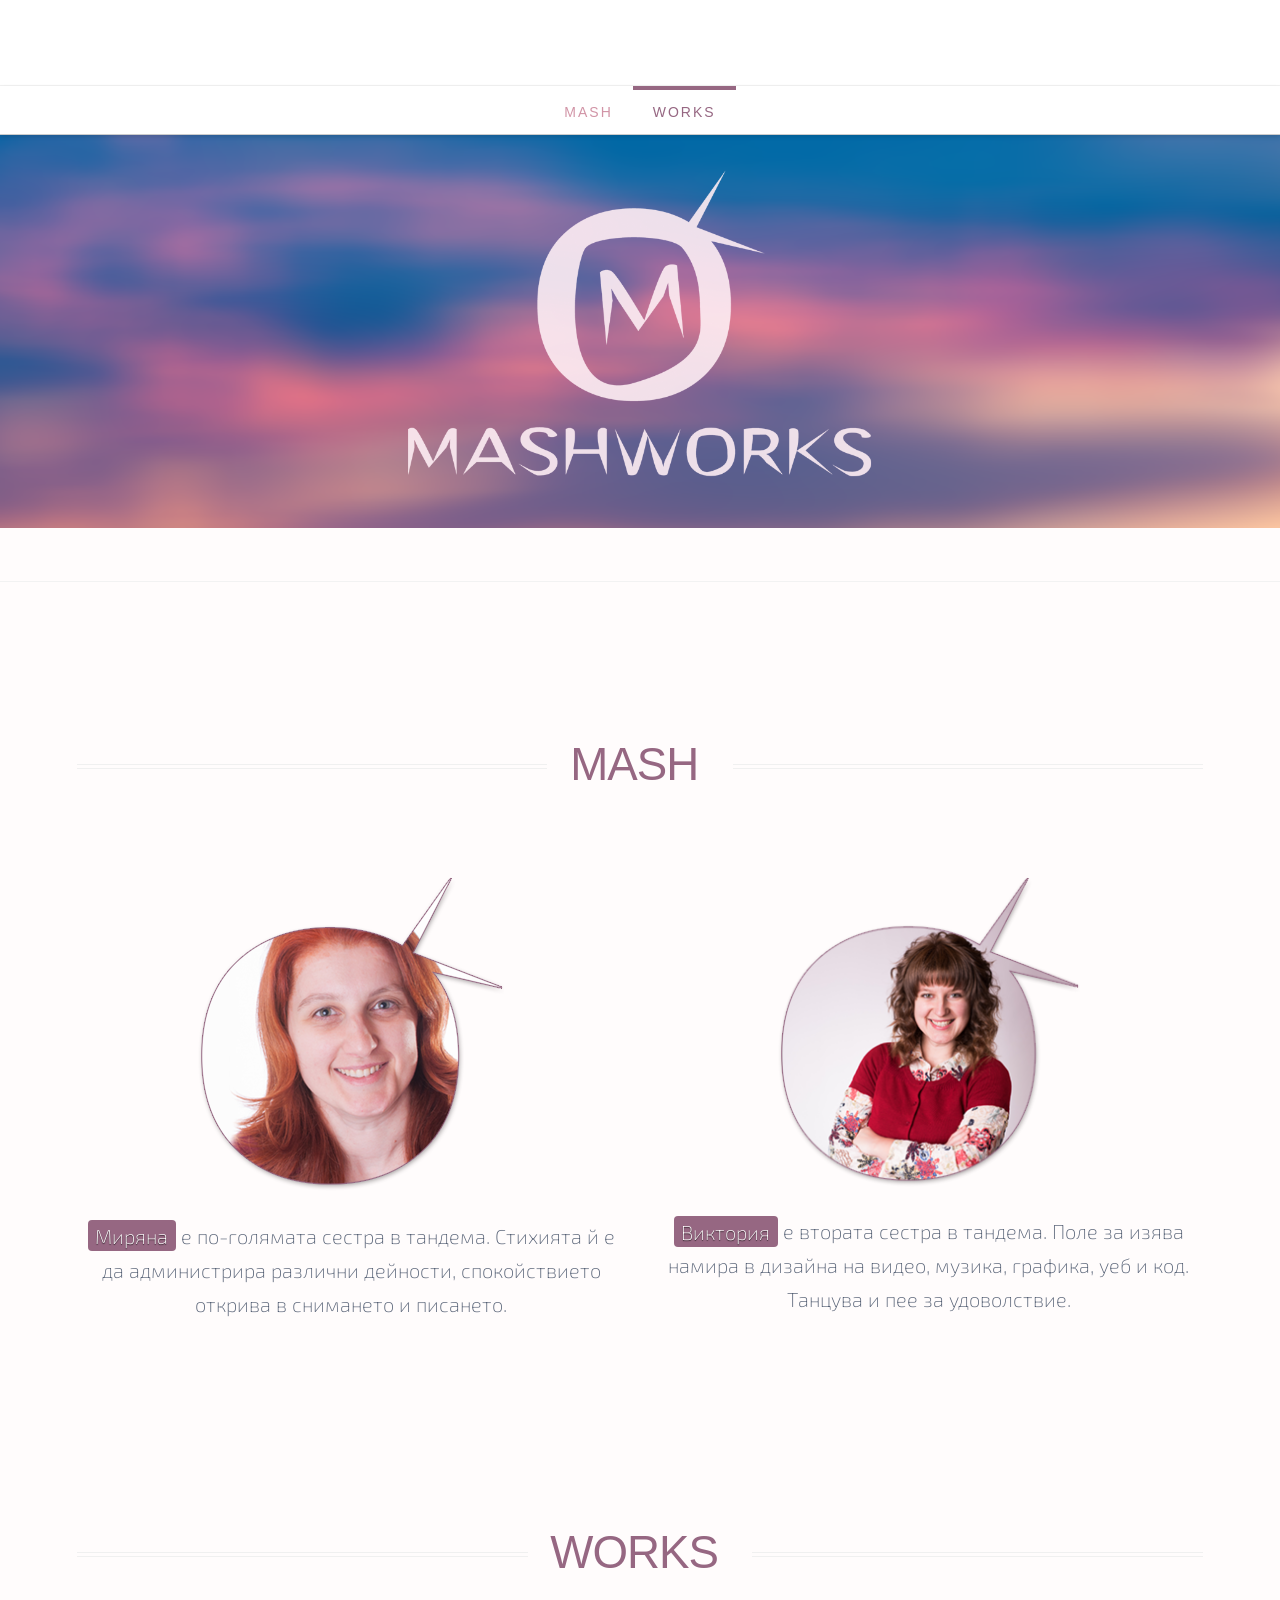
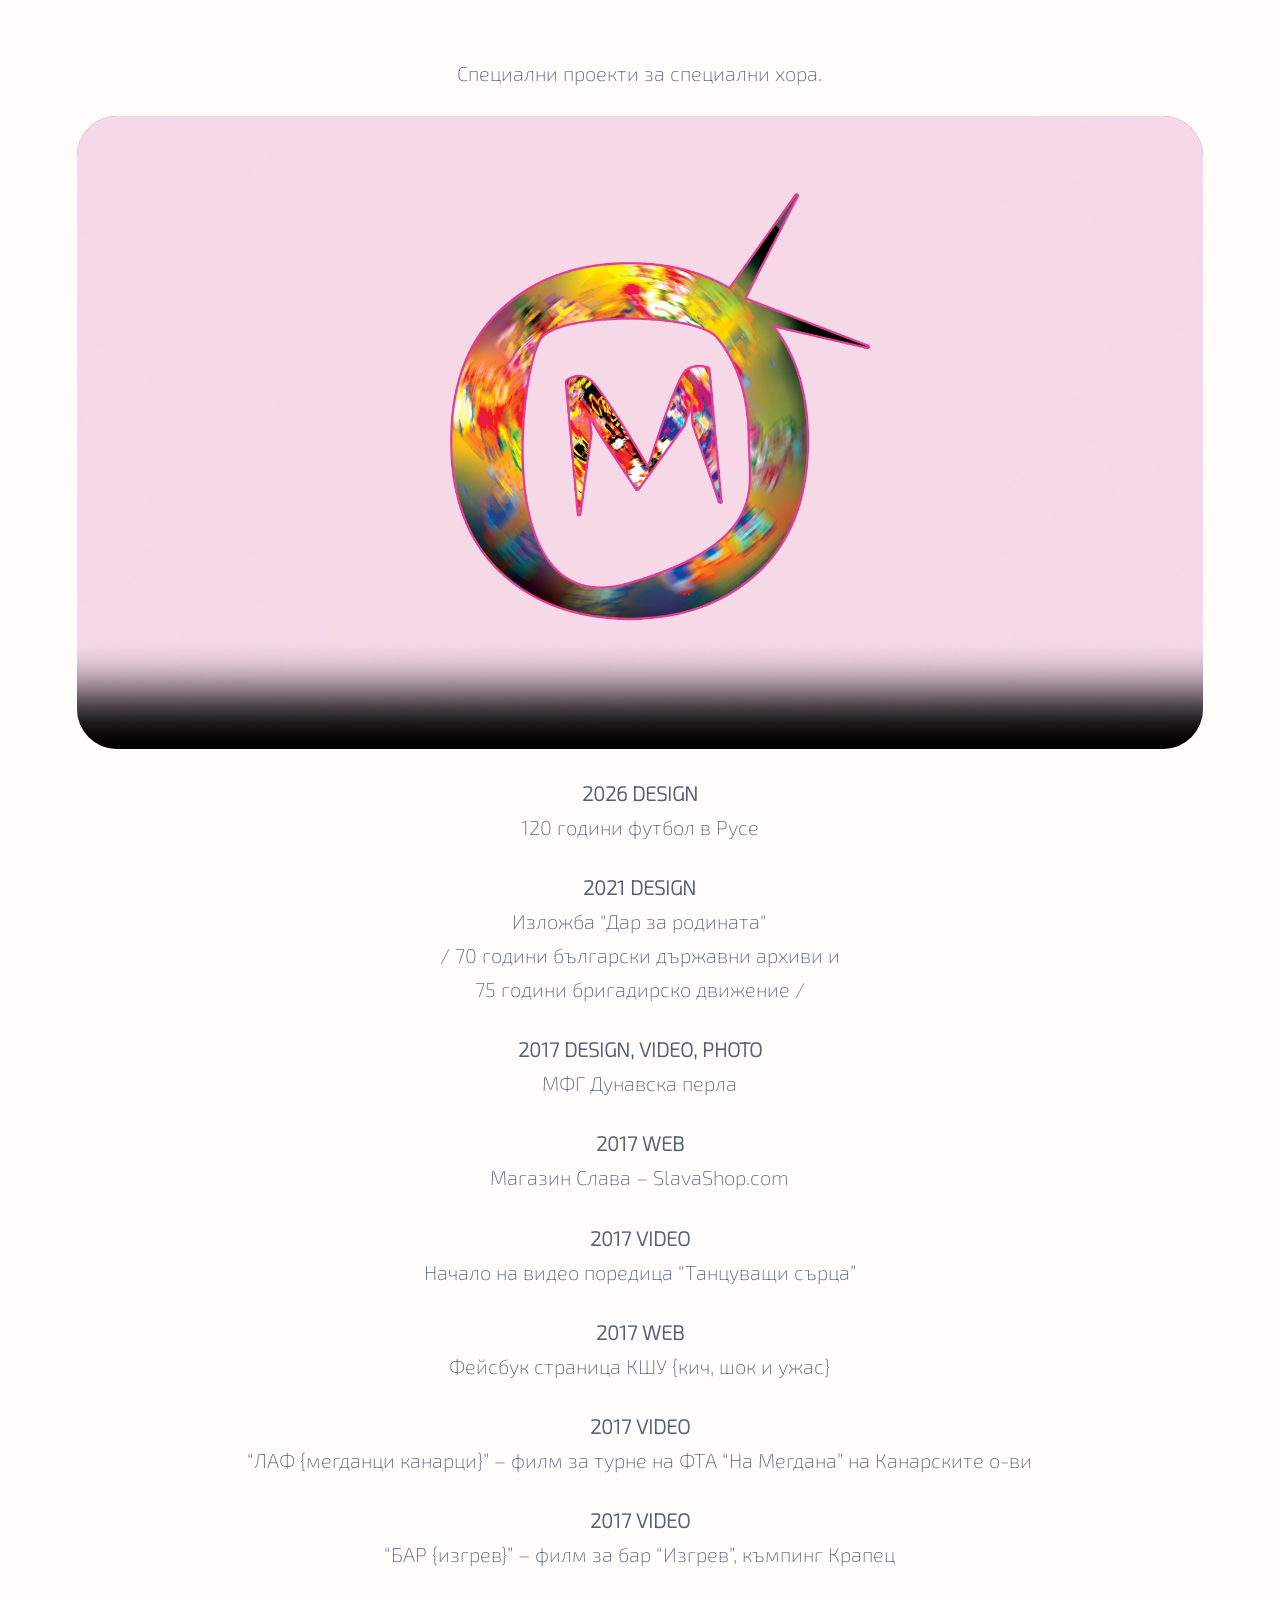
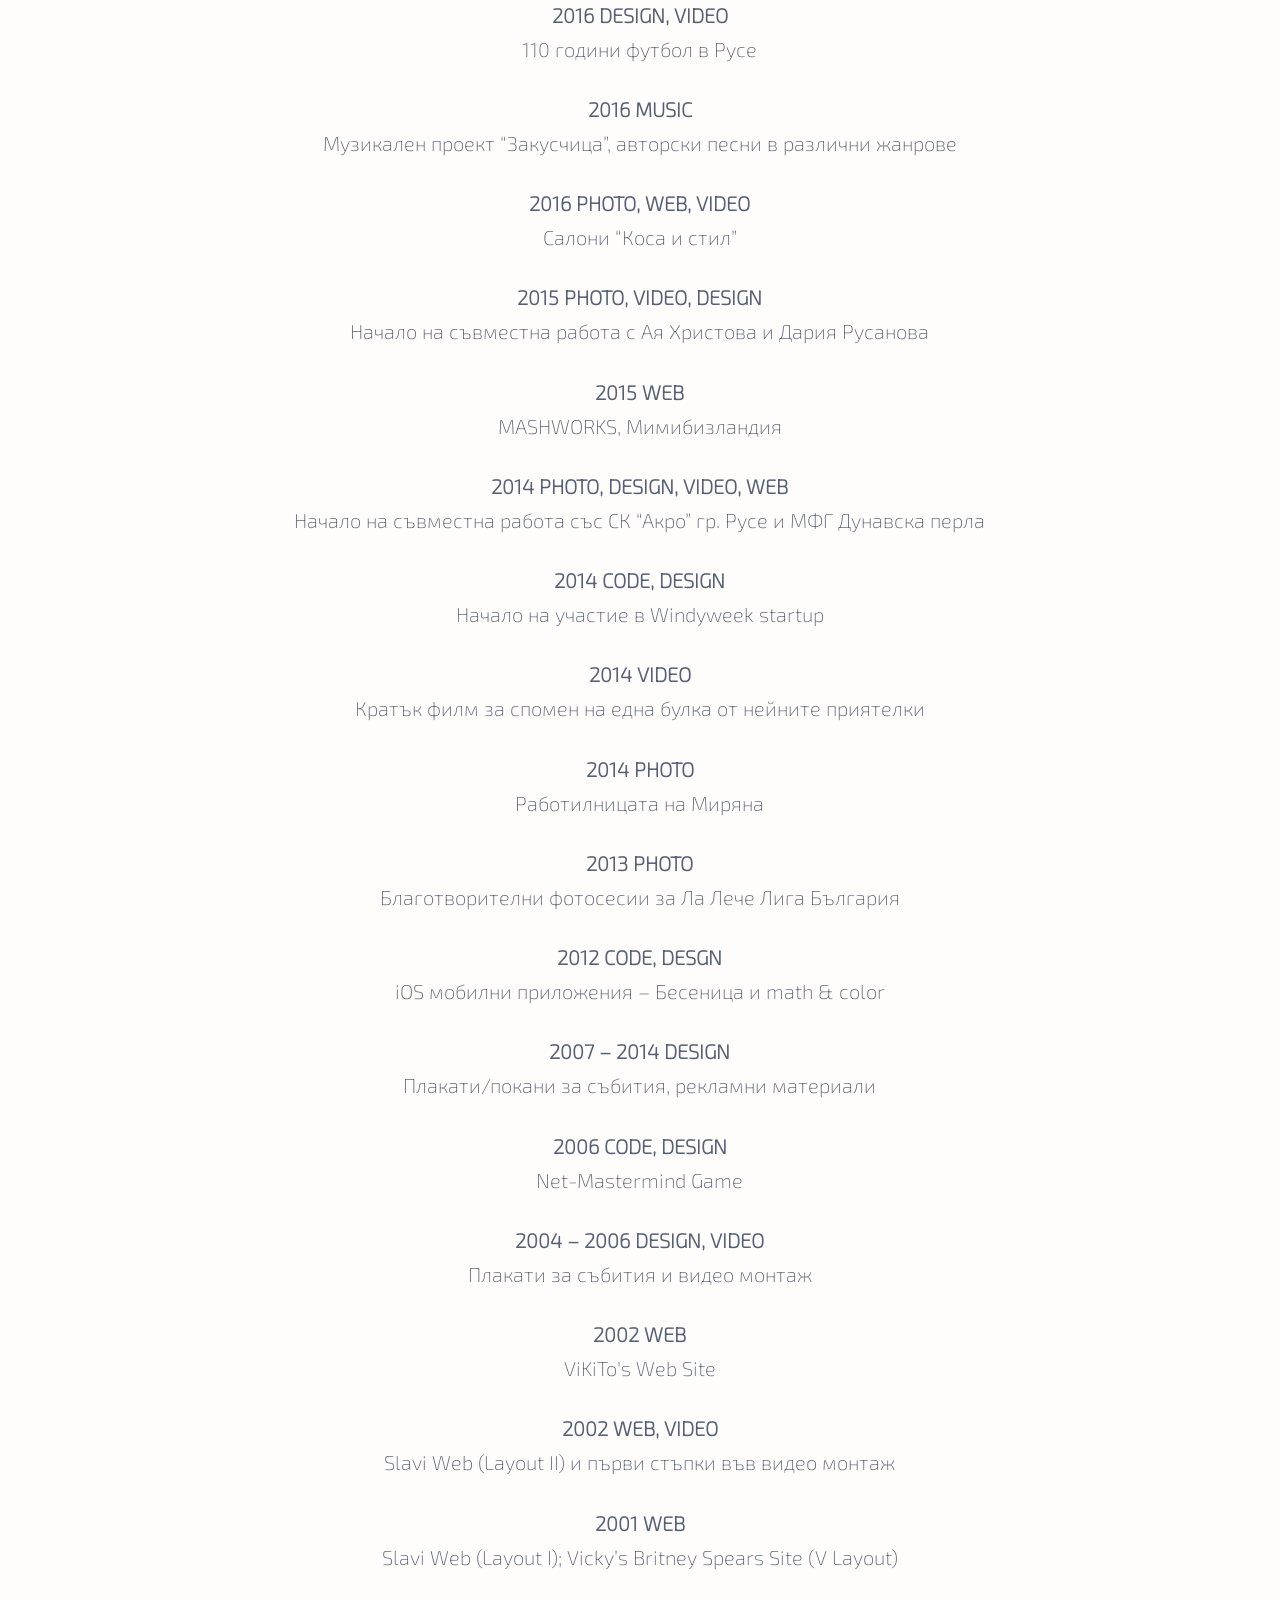
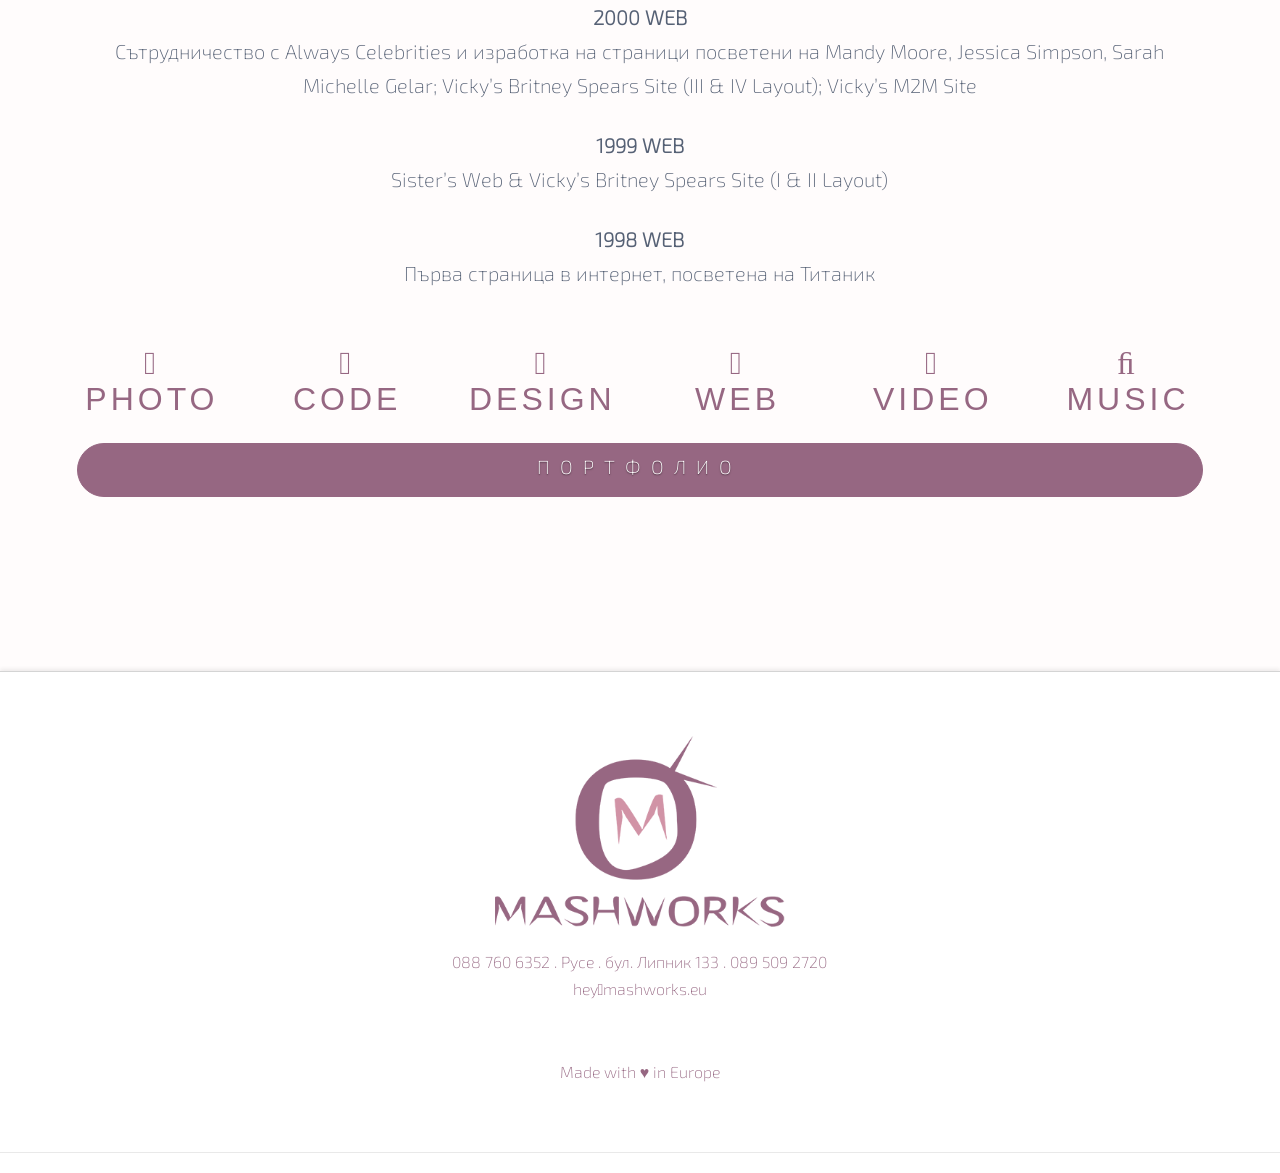
==== index.html @ 3ec6ea24 "timeline updates" ====
<!DOCTYPE html>

<!-- Wayback -->
<!-- saved from url=(0061)https://web.archive.org/web/20210226212248/http://mash.works/ -->
<!-- Wayback -->

  
  <meta name="viewport" content="width=device-width, initial-scale=1.0">
  <title>Mashworks.eu</title>
  <link rel="profile" href="http://gmpg.org/xfn/11">
  <link rel="pingback" href="https://mash.works/xmlrpc.php">
  <link rel="alternate" type="application/rss+xml" title="Mashworks » Feed" href="https://web.archive.org/web/20210226212248/https://mash.works/?feed=rss2">
<link rel="alternate" type="application/rss+xml" title="Mashworks » Comments Feed" href="https://web.archive.org/web/20210226212248/https://mash.works/?feed=comments-rss2">
<link rel="alternate" type="application/rss+xml" title="Mashworks » Mash Comments Feed" href="https://web.archive.org/web/20210226212248/https://mash.works/?feed=rss2&amp;page_id=6">
<link rel="stylesheet" id="x-stack-css" href="./Mashworks _ mash.works_files/integrity-light.css" type="text/css" media="all">
<link rel="stylesheet" id="x-font-custom-css" href="./Mashworks _ mash.works_files/css" type="text/css" media="all">
<link rel="stylesheet" id="x-shortcodes-css" href="./Mashworks _ mash.works_files/integrity-light(1).css" type="text/css" media="all">
<script type="text/javascript" src="./Mashworks _ mash.works_files/jquery.js.изтеглен файл"></script>
<script type="text/javascript" src="./Mashworks _ mash.works_files/jquery-migrate.min.js.изтеглен файл"></script>
<script type="text/javascript" src="./Mashworks _ mash.works_files/x-head.min.js.изтеглен файл"></script>
<script type="text/javascript" src="./Mashworks _ mash.works_files/x-shortcodes-head.min.js.изтеглен файл"></script>
<link rel="canonical" href="https://web.archive.org/web/20210226212248/https://mash.works/">
<link rel="shortlink" href="https://web.archive.org/web/20210226212248/https://mash.works/">
<meta property="og:site_name" content="Mashworks"><meta property="og:title" content="Mash"><meta property="og:description" content="mash.works"><meta property="og:image" content="/web/20210226212248im_/http://mash.works/"><meta property="og:url" content="https://web.archive.org/web/20210226212248/https://mash.works/"><meta property="og:type" content="article"><style id="x-customizer-css-output" type="text/css">a,h1 a:hover,h2 a:hover,h3 a:hover,h4 a:hover,h5 a:hover,h6 a:hover,.x-topbar .p-info a:hover,.x-breadcrumb-wrap a:hover,.widget ul li a:hover,.widget ol li a:hover,.widget.widget_text ul li a,.widget.widget_text ol li a,.widget_nav_menu .current-menu-item > a,.x-widgetbar .widget ul li a:hover,.x-accordion-heading .x-accordion-toggle:hover,.x-comment-author a:hover,.x-comment-time:hover{color:#966782;}a:hover,.widget.widget_text ul li a:hover,.widget.widget_text ol li a:hover,.x-twitter-widget ul li a:hover,.x-recent-posts a:hover .h-recent-posts{color:#d194a6;}.rev_slider_wrapper,a.x-img-thumbnail:hover,.x-slider-container.below,.page-template-template-blank-3-php .x-slider-container.above,.page-template-template-blank-6-php .x-slider-container.above{border-color:#966782;}.entry-thumb:before,.pagination span.current,.flex-direction-nav a,.flex-control-nav a:hover,.flex-control-nav a.flex-active,.jp-play-bar,.jp-volume-bar-value,.x-dropcap,.x-skill-bar .bar,.x-pricing-column.featured h2,.h-comments-title small,.x-entry-share .x-share:hover,.x-highlight,.x-recent-posts .x-recent-posts-img,.x-recent-posts .x-recent-posts-img:before{background-color:#966782;}.x-recent-posts a:hover .x-recent-posts-img{background-color:#d194a6;}.x-nav-tabs > .active > a,.x-nav-tabs > .active > a:hover{box-shadow:inset 0 3px 0 0 #966782;}.x-container-fluid.width{width:88%;}.x-container-fluid.max{max-width:1200px;}.x-main{width:69.536945%;}.x-sidebar{width:25.536945%;}.x-topbar .p-info,.x-topbar .p-info a,.x-navbar .desktop .x-nav > li > a,.x-navbar .desktop .sub-menu a,.x-navbar .mobile .x-nav li > a,.x-breadcrumb-wrap a,.x-breadcrumbs .delimiter{color:#d194a6;}.x-navbar .desktop .x-nav > li > a:hover,.x-navbar .desktop .x-nav > .x-active > a,.x-navbar .desktop .x-nav > .current-menu-item > a,.x-navbar .desktop .sub-menu a:hover,.x-navbar .desktop .sub-menu .x-active > a,.x-navbar .desktop .sub-menu .current-menu-item > a,.x-navbar .desktop .x-nav .x-megamenu > .sub-menu > li > a,.x-navbar .mobile .x-nav li > a:hover,.x-navbar .mobile .x-nav .x-active > a,.x-navbar .mobile .x-nav .current-menu-item > a{color:#966782;}.x-navbar .desktop .x-nav > li > a:hover,.x-navbar .desktop .x-nav > .x-active > a,.x-navbar .desktop .x-nav > .current-menu-item > a{box-shadow:inset 0 4px 0 0 #966782;}.x-navbar .desktop .x-nav > li > a{height:48px;padding-top:19px;}.x-navbar .desktop .x-nav > li ul{top:33px;;}.x-comment-author,.x-comment-time,.comment-form-author label,.comment-form-email label,.comment-form-url label,.comment-form-rating label,.comment-form-comment label,.widget_calendar #wp-calendar caption,.widget.widget_rss li .rsswidget{font-family:Antic Didone;font-weight:100;text-transform:uppercase;}.p-landmark-sub,.p-meta,input,button,select,textarea{font-family:Exo 2;}.widget ul li a,.widget ol li a,.x-comment-time{color:#566175;}.widget_text ol li a,.widget_text ul li a{color:#966782;}.widget_text ol li a:hover,.widget_text ul li a:hover{color:#d194a6;}.comment-form-author label,.comment-form-email label,.comment-form-url label,.comment-form-rating label,.comment-form-comment label,.widget_calendar #wp-calendar th,.p-landmark-sub strong,.widget_tag_cloud .tagcloud a:hover,.widget_tag_cloud .tagcloud a:active,.entry-footer a:hover,.entry-footer a:active,.x-breadcrumbs .current,.x-comment-author,.x-comment-author a{color:#966782;}.widget_calendar #wp-calendar th{border-color:#966782;}.h-feature-headline span i{background-color:#966782;}@media (max-width:979px){.x-widgetbar{left:0;right:0;}}body{font-size:16px;font-style:normal;font-weight:200;color:#566175;background-color:#fffcfc;}a:focus,select:focus,input[type="file"]:focus,input[type="radio"]:focus,input[type="submit"]:focus,input[type="checkbox"]:focus{outline:thin dotted #333;outline:5px auto #966782;outline-offset:-1px;}h1,h2,h3,h4,h5,h6,.h1,.h2,.h3,.h4,.h5,.h6{font-style:normal;font-weight:100;letter-spacing:-1px;text-transform:uppercase;}.w-h{font-weight:100 !important;}.x-main.full{float:none;display:block;width:auto;}@media (max-width:979px){.x-main.full,.x-main.left,.x-main.right,.x-sidebar.left,.x-sidebar.right{float:none;display:block;width:auto !important;}}.entry-header,.entry-content{font-size:20px;}.x-brand{font-style:normal;font-weight:300;letter-spacing:-3px;}.x-brand img{width:3.5px;}body,input,button,select,textarea{font-family:"Exo 2","Helvetica Neue",Helvetica,sans-serif;}h1,h2,h3,h4,h5,h6,.h1,.h2,.h3,.h4,.h5,.h6{font-family:"Antic Didone","Helvetica Neue",Helvetica,sans-serif;}.x-brand{font-family:"ABeeZee","Helvetica Neue",Helvetica,sans-serif;}.x-navbar .x-nav > li > a{font-family:"Lato","Helvetica Neue",Helvetica,sans-serif;}h1,h2,h3,h4,h5,h6,.h1,.h2,.h3,.h4,.h5,.h6,h1 a,h2 a,h3 a,h4 a,h5 a,h6 a,.h1 a,.h2 a,.h3 a,.h4 a,.h5 a,.h6 a,blockquote{color:#966782;}.cfc-h-tx{color:#966782 !important;}.cfc-h-bd{border-color:#966782 !important;}.cfc-h-bg{background-color:#966782 !important;}.cfc-b-tx{color:#566175 !important;}.cfc-b-bd{border-color:#566175 !important;}.cfc-b-bg{background-color:#566175 !important;}.x-navbar{font-size:14px;}body.x-navbar-fixed-top-active .x-navbar-wrap{height:48px;}.x-navbar-inner{min-height:48px;}.x-logobar-inner{padding-top:30px;padding-bottom:1px;}.x-brand{font-size:54px;font-size:5.4rem;}.x-navbar .x-brand{margin-top:10px;}.x-navbar .x-nav > li > a{font-style:normal;font-weight:300;text-transform:uppercase;}.x-btn-navbar{margin-top:20px;;}.x-btn-navbar,.x-btn-navbar.collapsed{font-size:24px;}@media (max-width:979px){body.x-navbar-fixed-top-active .x-navbar-wrap{height:auto;}}.x-btn,.button,[type="submit"]{color:#ffffff;border-color:#966782;background-color:#966782;}.x-btn:hover,.button:hover,[type="submit"]:hover{color:#ffffff;border-color:#966782;background-color:#d194a6;}.x-btn.x-btn-real,.x-btn.x-btn-real:hover{margin-bottom:0.25em;text-shadow:0 0.075em 0.075em rgba(0,0,0,0.65);}.x-btn.x-btn-real{box-shadow:0 0.25em 0 0 #a71000,0 4px 9px rgba(0,0,0,0.75);}.x-btn.x-btn-real:hover{box-shadow:0 0.25em 0 0 #a71000,0 4px 9px rgba(0,0,0,0.75);}.x-btn.x-btn-flat,.x-btn.x-btn-flat:hover{margin-bottom:0;text-shadow:0 0.075em 0.075em rgba(0,0,0,0.65);box-shadow:none;}.x-btn.x-btn-transparent,.x-btn.x-btn-transparent:hover{margin-bottom:0;border-width:3px;text-shadow:none;text-transform:uppercase;background-color:transparent;box-shadow:none;}.x-btn-circle-wrap:before{width:172px;height:43px;background:url(https://web.archive.org/web/20210226212248im_/https://mash.works/wp-content/themes/x/framework/img/global/btn-circle-top-small.png) center center no-repeat;-webkit-background-size:172px 43px;background-size:172px 43px;}.x-btn-circle-wrap:after{width:190px;height:43px;background:url(https://web.archive.org/web/20210226212248im_/https://mash.works/wp-content/themes/x/framework/img/global/btn-circle-bottom-small.png) center center no-repeat;-webkit-background-size:190px 43px;background-size:190px 43px;}.x-btn,.x-btn:hover,.button,.button:hover,[type="submit"],[type="submit"]:hover{text-shadow:0 0.075em 0.075em rgba(0,0,0,0.5);}.x-btn,.button,[type="submit"]{border-radius:0.25em;}.h-widget:before,.x-flickr-widget .h-widget:before,.x-dribbble-widget .h-widget:before{position:relative;font-weight:normal;font-style:normal;line-height:1;text-decoration:inherit;-webkit-font-smoothing:antialiased;speak:none;}.h-widget:before{padding-right:0.4em;font-family:"fontawesome";}.x-flickr-widget .h-widget:before,.x-dribbble-widget .h-widget:before{top:0.025em;padding-right:0.35em;font-family:"foundationsocial";font-size:0.785em;}.widget_archive .h-widget:before{content:"\f040";top:-0.045em;font-size:0.925em;}.widget_calendar .h-widget:before{content:"\f073";top:-0.0825em;font-size:0.85em;}.widget_categories .h-widget:before,.widget_product_categories .h-widget:before{content:"\f02e";font-size:0.95em;}.widget_nav_menu .h-widget:before,.widget_layered_nav .h-widget:before{content:"\f0c9";}.widget_meta .h-widget:before{content:"\f0fe";top:-0.065em;font-size:0.895em;}.widget_pages .h-widget:before{content:"\f0f6";top:-0.065em;font-size:0.85em;}.widget_recent_reviews .h-widget:before,.widget_recent_comments .h-widget:before{content:"\f086";top:-0.065em;font-size:0.895em;}.widget_recent_entries .h-widget:before{content:"\f02d";top:-0.045em;font-size:0.875em;}.widget_rss .h-widget:before{content:"\f09e";padding-right:0.2em;}.widget_search .h-widget:before,.widget_product_search .h-widget:before{content:"\f0a4";top:-0.075em;font-size:0.85em;}.widget_tag_cloud .h-widget:before,.widget_product_tag_cloud .h-widget:before{content:"\f02c";font-size:0.925em;}.widget_text .h-widget:before{content:"\f054";padding-right:0.4em;font-size:0.925em;}.x-dribbble-widget .h-widget:before{content:"\f009";}.x-flickr-widget .h-widget:before{content:"\f010";padding-right:0.35em;}.widget_best_sellers .h-widget:before{content:"\f091";top:-0.0975em;font-size:0.815em;}.widget_shopping_cart .h-widget:before{content:"\f07a";top:-0.05em;font-size:0.945em;}.widget_products .h-widget:before{content:"\f0f2";top:-0.05em;font-size:0.945em;}.widget_featured_products .h-widget:before{content:"\f0a3";}.widget_layered_nav_filters .h-widget:before{content:"\f046";top:1px;}.widget_onsale .h-widget:before{content:"\f02b";font-size:0.925em;}.widget_price_filter .h-widget:before{content:"\f0d6";font-size:1.025em;}.widget_random_products .h-widget:before{content:"\f074";font-size:0.925em;}.widget_recently_viewed_products .h-widget:before{content:"\f06e";}.widget_recent_products .h-widget:before{content:"\f08d";top:-0.035em;font-size:0.9em;}.widget_top_rated_products .h-widget:before{content:"\f075";top:-0.145em;font-size:0.885em;}</style>

<link rel="stylesheet" type="text/css" media="all" href="style.css">

</head>

<body class="home page page-id-6 page-template page-template-template-blank-4 page-template-template-blank-4-php x-integrity x-integrity-light x-navbar-fixed-top-active x-one-page-navigation-active x-full-width-layout-active x-content-sidebar-active x-post-meta-disabled x-page-title-disabled x-portfolio-meta-disabled x-v3_1_1 x-shortcodes-v2_6_1">
 

  
  <div id="top" class="site">

  
  

  <header class="masthead masthead-stacked" role="banner">
    
    

  <div class="x-logobar">
    <div class="x-logobar-inner">
      <div class="x-container-fluid max width">
        
<h1 class="visually-hidden">Mashworks</h1>
<a href="https://web.archive.org/web/20210226212248/https://mash.works/" class="x-brand img" title="mash.works">
  <img src="./Mashworks _ mash.works_files/empty.png" alt="mash.works"></a>      </div>
    </div>
  </div>

  <div class="x-navbar-wrap">
    <div class="x-navbar">
      <div class="x-navbar-inner">
        <div class="x-container-fluid max width">
          
<a href="#" class="x-btn-navbar collapsed" data-toggle="collapse" data-target=".x-nav-wrap.mobile">
  <i class="x-icon-bars"></i>
  <span class="visually-hidden">Navigation</span>
</a>

<nav class="x-nav-wrap desktop" role="navigation">
  <ul id="menu-mashworks-home" class="x-nav x-nav-scrollspy"><li id="menu-item-12" class="menu-item menu-item-type-custom menu-item-object-custom menu-item-12 current-menu-item"><a href="#x-content-band-1"><span>Mash</span></a></li>
<li id="menu-item-13" class="menu-item menu-item-type-custom menu-item-object-custom menu-item-13"><a href="#x-content-band-2"><span>Works</span></a></li>
</ul></nav>

<div class="x-nav-wrap mobile collapse">
  <ul id="menu-mashworks-home-1" class="x-nav x-nav-scrollspy"><li class="menu-item menu-item-type-custom menu-item-object-custom menu-item-12"><a href="#x-content-band-1"><span>Mash</span></a></li>
<li class="menu-item menu-item-type-custom menu-item-object-custom menu-item-13"><a href="#x-content-band-2"><span>Works</span></a></li>
</ul></div>        </div>
      </div>
    </div>
  </div>

    
  </header>

  
  

  <div class="x-main full" role="main">

    
      <article id="post-6" class="post-6 page type-page status-publish hentry no-post-thumbnail">
        

<div class="entry-content content">


  <div class="x-column x-1-1 last" style="opacity: 1;" data-fade="true" data-fade-animation="in">
<img class="x-img x-img-none" src="./Mashworks _ mash.works_files/header2.png" alt="Mashworks">
</div><hr class="x-clear">
<hr class="x-hr">
<div id="x-content-band-1" class="x-content-band man" style="background-color: transparent; padding-top: 40px; padding-bottom: 40px;"><div class="x-container-fluid max width">
<div class="x-column x-1-1" style="opacity: 1;" data-fade="true" data-fade-animation="in">&nbsp;<h2 class="h-custom-headline center-text h3 accent"><span> Mash&nbsp;</span></h2>&nbsp;</div>
<hr class="x-clear">
<ul class="x-block-grid two-up">
<li class="x-block-grid-item">
<div class="x-column x-1-1" style="left: 0px; opacity: 1;" data-fade="true" data-fade-animation="in-from-left">
<p style="text-align: left;"><img class="aligncenter wp-image-237 size-full" src="./Mashworks _ mash.works_files/miryana1.png" alt="miryana1" width="306" height="316"></p>
<p style="text-align: center;"><mark class="x-highlight">Миряна</mark> е по-голямата сестра в тандема. Стихията й е да администрира различни дейности, спокойствието открива в снимането и писането.</p>
</div>
</li>
<li class="x-block-grid-item">
<div class="x-column x-1-1 last" style="right: 0px; opacity: 1;" data-fade="true" data-fade-animation="in-from-right">
<p style="text-align: right;"><img class=" size-full wp-image-228 aligncenter" src="./Mashworks _ mash.works_files/viktoriya1.png" alt="viktoriya1" width="302" height="307"></p>
<p style="text-align: center;"><mark class="x-highlight">Виктория</mark> е втората сестра в тандема.&nbsp;Поле за изява намира в дизайна на видео, музика, графика, уеб и код. Танцува и пее за удоволствие.</p>
<p style="text-align: left;"></p></div><hr class="x-clear">
</li>
</ul>
</div></div>
<div id="x-content-band-2" class="x-content-band man" style="background-color: transparent; padding-top: 40px; padding-bottom: 140px;"><div class="x-container-fluid max width">
<div class="x-column x-1-1" style="opacity: 1;" data-fade="true" data-fade-animation="in">&nbsp;<h2 class="h-custom-headline center-text h3 accent"><span> Works&nbsp;</span></h2>&nbsp;</div>
<div class="x-column x-1-1 last" style="opacity: 1;" data-fade="true" data-fade-animation="in">
<hr class="x-gap" style="margin: 30px 0 0 0;">
<p style="text-align: center;">Специални проекти за специални хора.</p>
<p style="text-align: center;">
</p>

<div class="x-responsive-video x-responsive-video-shortcode embed"><div class="x-responsive-video-inner"> 

<video controls preload="none" class="custom-video" poster="mashworks-logo.webp">
  <source src="https://filedn.eu/lgwYJvQfRXl7Pqeo2gfwXaJ/mashworks/video/mashworks%201998-2017.mp4" type="video/mp4">
</video>
</div></div>

<p class="p1" style="text-align: center;"><span class="s1"><strong>2026 DESIGN<br>
</strong></span>120 години футбол в Русе</p>
<p class="p1" style="text-align: center;"><span class="s1"><strong>2021 DESIGN<br>
</strong></span>Изложба "Дар за родината" <br>/ 70 години български държавни архиви и <br>75 години бригадирско движение /</p>
<p class="p1" style="text-align: center;"><span class="s1"><strong>2017 DESIGN, VIDEO, PHOTO<br>
</strong></span>МФГ Дунавска перла</p>
<p class="p1" style="text-align: center;"><span class="s1"><strong>2017 WEB<br>
</strong></span>Магазин Слава – SlavaShop.com</p>
<p class="p1" style="text-align: center;"><span class="s1"><strong>2017 VIDEO<br>
</strong></span>Начало на видео поредица “Танцуващи сърца”</p>
<p class="p1" style="text-align: center;"><span class="s1"><strong>2017 WEB<br>
</strong></span>Фейсбук страница КШУ {кич, шок и ужас}</p>
<p class="p1" style="text-align: center;"><span class="s1"><strong>2017 VIDEO<br>
</strong></span>“ЛАФ {мегданци канарци}” – филм за турне на ФТА “На Мегдана” на Канарските о-ви</p>
<p class="p1" style="text-align: center;"><span class="s1"><strong>2017 VIDEO<br>
</strong></span>“БАР {изгрев}” – филм за бар “Изгрев”, къмпинг Крапец</p>
<p class="p1" style="text-align: center;"><span class="s1"><strong>2016 DESIGN, VIDEO<br>
</strong></span>110 години футбол в Русе</p>
<p class="p1" style="text-align: center;"><span class="s1"><strong>2016 MUSIC<br>
</strong></span>Музикален проект “Закусчица”, авторски песни в различни жанрове</p>
<p class="p1" style="text-align: center;"><span class="s1"><strong>2016 PHOTO, WEB, VIDEO<br>
</strong></span>Салони “Коса и стил”</p>
<p class="p1" style="text-align: center;"><span class="s1"><strong>2015 PHOTO, VIDEO, DESIGN<br>
</strong></span>Начало на съвместна работа с Ая Христова и Дария Русанова</p>
<p class="p1" style="text-align: center;"><span class="s1"><strong>2015 WEB<br>
</strong></span>MASHWORKS, Мимибизландия</p>
<p class="p1" style="text-align: center;"><strong>2014 PHOTO, DESIGN, VIDEO, WEB<br>
</strong>Начало на съвместна работа със СК “Акро” гр. Русе и МФГ Дунавска перла</p>
<p class="p1" style="text-align: center;"><strong>2014 CODE, DESIGN<br>
</strong>Начало на участие в Windyweek startup</p>
<p class="p1" style="text-align: center;"><strong>2014 VIDEO<br>
</strong>Кратък филм за спомен на една булка от нейните приятелки</p>
<p class="p1" style="text-align: center;"><span class="s1"><strong>2014&nbsp;PHOTO<br>
</strong></span>Работилницата на Миряна</p>
<p class="p1" style="text-align: center;"><span class="s1"><strong>2013&nbsp;PHOTO<br>
</strong></span>Благотворителни фотосесии за Ла Лече Лига България</p>
<p class="p1" style="text-align: center;"><span class="s1"><strong>2012&nbsp;CODE, DESGN<br>
</strong></span>iOS мобилни приложения – Бесеница и math &amp; color</p>
<p class="p1" style="text-align: center;"><span class="s1"><strong>2007 –&nbsp;2014&nbsp;DESIGN<br>
</strong></span>Плакати/покани за събития, рекламни материали</p>
<p class="p1" style="text-align: center;"><span class="s1"><strong>2006&nbsp;CODE, DESIGN<br>
</strong></span>Net-Mastermind Game</p>
<p class="p1" style="text-align: center;"><span class="s1"><strong>2004&nbsp;– 2006&nbsp;DESIGN, VIDEO<br>
</strong></span>Плакати за събития и видео монтаж</p>
<p class="p1" style="text-align: center;"><span class="s1"><strong>2002 WEB<br>
</strong></span>ViKiTo's Web Site</p>
<p class="p1" style="text-align: center;"><span class="s1"><strong>2002&nbsp;WEB, VIDEO<br>
</strong></span>Slavi Web (Layout II) и първи стъпки във видео монтаж</p>
<p class="p1" style="text-align: center;"><span class="s1"><strong>2001&nbsp;WEB<br>
</strong></span>Slavi Web (Layout I); Vicky’s Britney Spears Site (V Layout)</p>
<p class="p1" style="text-align: center;"><span class="s1"><strong>2000&nbsp;WEB<br>
</strong></span>Сътрудничество с Always Celebrities и изработка на страници посветени на Mandy Moore, Jessica Simpson, Sarah Michelle Gelar; Vicky’s Britney Spears Site (III &amp; IV Layout); Vicky’s M2M Site</p>
<p class="p1" style="text-align: center;"><span class="s1"><strong>1999&nbsp;WEB<br>
</strong></span>Sister’s Web &amp; Vicky’s Britney Spears Site (I &amp; II Layout)</p>
<p class="p1" style="text-align: center;"><span class="s1"><strong>1998&nbsp;WEB<br>
</strong></span>Първа страница в интернет, посветена на Титаник</p>
</div><hr class="x-clear">
<p><span style="line-height: 1.5;"></span></p><h6 class="h-custom-headline responsive-heading center-text" style="letter-spacing: 4px; font-size: 32px;"><span></span><p></p>
<div class="x-column x-1-6" style="top: 0px; opacity: 1;" data-fade="true" data-fade-animation="in-from-top">
<i class="x-icon x-icon-camera"></i>
<p>photo</p>
</div>
<div class="x-column x-1-6" style="bottom: 0px; opacity: 1;" data-fade="true" data-fade-animation="in-from-bottom">
<i class="x-icon x-icon-code"></i>
<p>code</p>
</div>
<div class="x-column x-1-6" style="top: 0px; opacity: 1;" data-fade="true" data-fade-animation="in-from-top">
<i class="x-icon x-icon-pencil"></i>
<p>design</p>
</div>
<div class="x-column x-1-6" style="bottom: 0px; opacity: 1;" data-fade="true" data-fade-animation="in-from-bottom">
<i class="x-icon x-icon-desktop"></i>
<p>web</p>
</div>
<div class="x-column x-1-6" style="top: 0px; opacity: 1;" data-fade="true" data-fade-animation="in-from-top">
<i class="x-icon x-icon-video-camera"></i>
<p>video</p>
</div>
<div class="x-column x-1-6 last" style="top: 0px; opacity: 1;" data-fade="true" data-fade-animation="in-from-top">
<i class="x-icon x-icon-music"></i>
<p>music</p>
</div><hr class="x-clear">
</h6> 
<p style="text-align: center;"></p><div class="x-column x-1-1" style="text-align: center; letter-spacing: 10px; opacity: 1;" data-fade="true" data-fade-animation="in"> <a class="x-btn x-btn-pill x-btn-large" style="width:100%;" href="https://www.facebook.com/pg/mashworksbg/photos/?tab=albums" title="Портфолио" data-options="thumbnail: &#39;&#39;">ПОРТФОЛИО</a>&nbsp;</div>
</div></div>
  

</div>

      </article>

    
  </div>



  
    

  <a class="x-scroll-top  fade" href="https://web.archive.org/web/20210226212248/http://mash.works/#top" title="Back to Top">
    <i class="x-icon-angle-up"></i>
  </a>

  <script>

  jQuery(document).ready(function($) {

    var windowObj            = $(window);
    var body                 = $('body');
    var bodyOffsetBottom     = windowObj.scrollBottom();             // 1
    var bodyHeightAdjustment = body.height() - bodyOffsetBottom;     // 2
    var bodyHeightAdjusted   = body.height() - bodyHeightAdjustment; // 3
    var scrollTopAnchor      = $('.x-scroll-top');

    function sizingUpdate(){
      var bodyOffsetTop = windowObj.scrollTop();
      if ( bodyOffsetTop > ( bodyHeightAdjusted * 0 ) ) {
        scrollTopAnchor.addClass('in');
      } else {
        scrollTopAnchor.removeClass('in');
      }
    }

    windowObj.bind('scroll', sizingUpdate).resize(sizingUpdate);
    sizingUpdate();

    scrollTopAnchor.click(function(){
      $('html,body').animate({ scrollTop: 0 }, 850, 'easeInOutExpo');
      return false;
    });

  });

  </script>

  

  <footer class="x-colophon top" role="contentinfo">
    <div class="x-container-fluid max width">
      <div class="x-row-fluid">

        <div class="x-span12"><div id="text-3" class="widget widget_text">			<div class="textwidget"><p style="text-align: center; color:#966782"><a href="https://web.archive.org/web/20210226212248/http://mash.works/"><img class="alignnone size-medium wp-image-24" src="./Mashworks _ mash.works_files/mashworks_logo_pink.png" alt="Mashworks" width="290" height="264"></a><br>
088 760 6352 . Русе  .  бул. Липник 133  .  089 509 2720<br>hey<i class="x-icon x-icon-at"></i>mashworks.eu
<br><br><br>Made with <span class="heart">&hearts;</span> in Europe</p>
</div>

		</div></div>
      </div>
    </div>

  </footer>


  
    <footer class="x-colophon bottom" role="contentinfo">
      <div class="x-container-fluid max width">

        
        
        
      </div>
    </footer>

  

  
  </div> <!-- END #top.site -->

  
<script type="text/javascript" src="./Mashworks _ mash.works_files/x-body.min.js.изтеглен файл"></script>
<script type="text/javascript" src="./Mashworks _ mash.works_files/comment-reply.min.js.изтеглен файл"></script>
<script type="text/javascript" src="./Mashworks _ mash.works_files/x-shortcodes-body.min.js.изтеглен файл"></script>


  

  <script id="x-responsive-text-1">jQuery('.responsive-heading').fitText(1.5, { minFontSize: '12px', maxFontSize: '32px' });</script>


</body></html>
---- Mashworks _ mash.works_files/integrity-light.css ----
*{-webkit-box-sizing:border-box;-moz-box-sizing:border-box;box-sizing:border-box}article,aside,details,figcaption,figure,footer,header,hgroup,nav,section{display:block}audio,canvas,video{display:inline-block}audio:not([controls]){display:none}html{overflow-x:hidden;font-size:62.5%;-webkit-text-size-adjust:100%;-ms-text-size-adjust:100%}a:focus{outline:thin dotted #333;outline:5px auto #ff2a13;outline-offset:-1px}a:hover,a:active{outline:0}sub,sup{position:relative;font-size:75%;line-height:0;vertical-align:baseline}sup{top:-0.5em}sub{bottom:-0.25em}img{max-width:100%;height:auto;vertical-align:middle;border:0;-ms-interpolation-mode:bicubic}#map_canvas img{max-width:none}button,input,select,textarea{margin:0;font-size:100%;vertical-align:middle}button,input[type="button"],input[type="reset"],input[type="submit"]{cursor:pointer;-webkit-appearance:button}input[type="search"]{-webkit-box-sizing:content-box;-moz-box-sizing:content-box;box-sizing:content-box;-webkit-appearance:textfield}input[type="search"]::-webkit-search-decoration,input[type="search"]::-webkit-search-cancel-button{-webkit-appearance:none}textarea{overflow:auto;vertical-align:top}iframe{border:0}.site{*zoom:1}.site:before,.site:after{display:table;content:""}.site:after{clear:both}.x-boxed-layout-active .site{margin:0 auto;border:1px solid #d5d5d5;border:1px solid rgba(0,0,0,0.275);border-top:0;border-bottom:0;background-color:#fff;box-shadow:0 0 5px rgba(0,0,0,0.125);-webkit-box-sizing:content-box;-moz-box-sizing:content-box;box-sizing:content-box}body{margin:0;overflow-x:hidden;font-family:"Lato","Helvetica Neue",Helvetica,Arial,sans-serif;font-size:14px;font-size:1.4rem;font-weight:300;line-height:1.7;color:#7a7a7a;background:#f2f2f2}body.x-navbar-fixed-left-active{padding-left:228px}body.x-navbar-fixed-right-active{padding-right:228px}::-moz-selection{text-shadow:none;color:#7a7a7a;background-color:#eee}::selection{text-shadow:none;color:#7a7a7a;background-color:#eee}a{color:#ff2a13;text-decoration:none;-webkit-transition:color 0.3s ease,background-color 0.3s ease,border-color 0.3s ease,box-shadow 0.3s ease;transition:color 0.3s ease,background-color 0.3s ease,border-color 0.3s ease,box-shadow 0.3s ease}a:hover{color:#c61300}.x-container-fluid{margin:0 auto;position:relative}.x-container-fluid.max{max-width:1180px}.x-container-fluid.width{width:88%}.x-container-fluid.offset{margin:40px auto}.x-row-fluid{position:relative;width:100%;*zoom:1}.x-row-fluid:before,.x-row-fluid:after{display:table;content:""}.x-row-fluid:after{clear:both}.x-row-fluid [class*="span"]{display:block;width:100%;min-height:28px;-webkit-box-sizing:border-box;-moz-box-sizing:border-box;box-sizing:border-box;float:left;margin-left:4.92611%}.x-row-fluid [class*="span"]:first-child{margin-left:0}.x-row-fluid [class*="span"].right{float:right}.x-row-fluid [class*="span"].right:first-child{margin-left:4.92611%}.x-row-fluid [class*="span"].right:last-child{margin-left:0}.x-row-fluid [class*="span"].hide{display:none}.x-row-fluid .x-span1{width:3.81773%}.x-row-fluid .x-span2{width:12.56158%}.x-row-fluid .x-span3{width:21.30542%}.x-row-fluid .x-span4{width:30.04926%}.x-row-fluid .x-span5{width:38.7931%}.x-row-fluid .x-span6{width:47.53695%}.x-row-fluid .x-span7{width:56.28079%}.x-row-fluid .x-span8{width:65.02463%}.x-row-fluid .x-span9{width:73.76847%}.x-row-fluid .x-span10{width:82.51232%}.x-row-fluid .x-span11{width:91.25616%}.x-row-fluid .x-span12{width:100%}p{margin:0 0 1.313em}small{font-size:0.8em}b,strong{font-weight:700}em{font-style:italic}cite{font-style:normal}h1,h2,h3,h4,h5,h6,.h1,.h2,.h3,.h4,.h5,.h6{margin:1.25em 0 0.2em;font-family:"Lato","Helvetica Neue",Helvetica,Arial,sans-serif;font-weight:700;letter-spacing:-1px;text-rendering:optimizelegibility;color:#272727}h1 small,h2 small,h3 small,h4 small,h5 small,h6 small,.h1 small,.h2 small,.h3 small,.h4 small,.h5 small,.h6 small{font-weight:normal;line-height:1;color:#999}h1 a,h2 a,h3 a,h4 a,h5 a,h6 a,.h1 a,.h2 a,.h3 a,.h4 a,.h5 a,.h6 a{color:#272727}h1 a:hover,h2 a:hover,h3 a:hover,h4 a:hover,h5 a:hover,h6 a:hover,.h1 a:hover,.h2 a:hover,.h3 a:hover,.h4 a:hover,.h5 a:hover,.h6 a:hover{color:#ff2a13}h1,.h1{margin-top:1em;font-size:400%;line-height:1.1}h2,.h2{font-size:285.7%;line-height:1.2}h3,.h3{font-size:228.5%;line-height:1.3}h4,h5,h6,.h4,.h5,.h6{margin-top:1.75em;margin-bottom:0.5em;line-height:1.4}h4,.h4{font-size:171.4%}h5,.h5{font-size:150%}h6,.h6{font-size:100%;text-transform:uppercase}ul,ol{padding:0;margin:0 0 1.313em 1.655em}ul ul,ul ol,ol ol,ol ul{margin-bottom:0}ul{list-style:disc}ol{list-style:decimal}li{line-height:1.7}ul.unstyled,ol.unstyled{margin-left:0;list-style:none}ul.inline,ol.inline{margin-left:0;list-style:none}ul.inline>li,ol.inline>li{display:inline-block;padding-left:1em;padding-right:1em}dl{margin-bottom:1.313em}dt,dd{line-height:1.7}dt{font-weight:700}dd{margin-left:1.313em}hr{margin:1.313em 0;border:0;border-top:1px solid #f2f2f2;border-bottom:1px solid transparent}abbr[title]{cursor:help;border-bottom:1px dotted #999}abbr.initialism{font-size:.9em;text-transform:uppercase}blockquote{margin:1.313em 0;border:1px solid #f2f2f2;border-left:0;border-right:0;padding:1em 0;font-family:"Lato","Helvetica Neue",Helvetica,Arial,sans-serif;font-size:171.4%;font-weight:400;line-height:1.3;color:#272727}q:before,q:after,blockquote:before,blockquote:after{content:""}address{display:block;margin-bottom:1.313em;font-style:normal;line-height:1.7}code,pre{font-family:Consolas,"Andale Mono WT","Andale Mono","Lucida Console","Lucida Sans Typewriter","DejaVu Sans Mono","Bitstream Vera Sans Mono","Liberation Mono","Nimbus Mono L",Monaco,"Courier New",Courier,monospace;color:#555;background-color:#f7f7f9;border:1px solid #e1e1e8}code{padding:0.143em 0.286em;font-size:0.85em;border-radius:3px}pre{display:block;padding:0.786em 1.071em;margin:0 0 1.313em;font-size:1.15em;line-height:1.7;word-break:break-all;word-wrap:break-word;white-space:pre;white-space:pre-wrap;border-radius:4px}pre code{padding:0;background-color:transparent;border:0}.pre-scrollable{max-height:360px;overflow-y:scroll}form{margin:0 0 1.313em}fieldset{padding:0;margin:0;border:0}legend{display:block;width:100%;padding:0;margin:0;line-height:1.4;border:0;border-bottom:1px solid #ddd}label,input,button,select,textarea{font-size:100%;line-height:1.7}input,button,select,textarea{font-family:"Lato","Helvetica Neue",Helvetica,Arial,sans-serif}label{display:block;margin-bottom:2px}select,textarea,input[type="text"],input[type="password"],input[type="datetime"],input[type="datetime-local"],input[type="date"],input[type="month"],input[type="time"],input[type="week"],input[type="number"],input[type="email"],input[type="url"],input[type="search"],input[type="tel"],input[type="color"],.uneditable-input{display:inline-block;height:2.65em;margin-bottom:9px;border:1px solid #ddd;padding:0 0.65em;font-size:13px;font-size:1.3rem;line-height:1;color:#555;background-color:#fff;border-radius:4px;box-shadow:inset 0 1px 1px rgba(0,0,0,0.075)}input,textarea{width:auto}textarea{height:auto;line-height:1.3}textarea,input[type="text"],input[type="password"],input[type="datetime"],input[type="datetime-local"],input[type="date"],input[type="month"],input[type="time"],input[type="week"],input[type="number"],input[type="email"],input[type="url"],input[type="search"],input[type="tel"],input[type="color"],.uneditable-input{-webkit-transition:border linear 0.2s,box-shadow linear 0.2s;transition:border linear 0.2s,box-shadow linear 0.2s}textarea:focus,input[type="text"]:focus,input[type="password"]:focus,input[type="datetime"]:focus,input[type="datetime-local"]:focus,input[type="date"]:focus,input[type="month"]:focus,input[type="time"]:focus,input[type="week"]:focus,input[type="number"]:focus,input[type="email"]:focus,input[type="url"]:focus,input[type="search"]:focus,input[type="tel"]:focus,input[type="color"]:focus,.uneditable-input:focus{border-color:rgba(0,0,0,0.3);outline:0;outline:thin dotted \9;box-shadow:inset 0 1px 1px rgba(0,0,0,0.075),0 0 8px rgba(0,0,0,0.2)}input[type="radio"],input[type="checkbox"]{margin:0.425em 0;margin-top:1px \9;line-height:normal;cursor:pointer}@media (max-width: 480px){input[type="radio"],input[type="checkbox"]{border:1px solid #ccc}}input[type="file"],input[type="image"],input[type="submit"],input[type="reset"],input[type="button"],input[type="radio"],input[type="checkbox"]{width:auto}select,input[type="file"]{height:2.65em;padding-top:0.5em;padding-bottom:0.5em}select{width:auto}select[multiple],select[size]{height:auto;border:1px solid #ddd}select:focus,input[type="file"]:focus,input[type="radio"]:focus,input[type="checkbox"]:focus{outline:thin dotted #333;outline:5px auto #ff2a13;outline-offset:-1px}input:-moz-placeholder,textarea:-moz-placeholder{color:#c5c5c5}input:-ms-input-placeholder,textarea:-ms-input-placeholder{color:#c5c5c5}input::-webkit-input-placeholder,textarea::-webkit-input-placeholder{color:#c5c5c5}.radio,.checkbox{min-height:18px;padding-left:18px}.radio input[type="radio"],.checkbox input[type="checkbox"]{position:relative;float:left;margin-left:-18px}.controls>.radio:first-child,.controls>.checkbox:first-child{padding-top:5px}.radio.inline,.checkbox.inline{display:inline-block;padding-top:5px;margin-bottom:0;vertical-align:middle}.radio.inline+.radio.inline,.checkbox.inline+.checkbox.inline{margin-left:10px}input[disabled],select[disabled],textarea[disabled],input[readonly],select[readonly],textarea[readonly]{cursor:not-allowed}input[disabled]:not(input[type="submit"]),select[disabled],textarea[disabled],input[readonly]:not(input[type="submit"]),select[readonly],textarea[readonly]{background-color:#eee}input[type="radio"][disabled],input[type="checkbox"][disabled],input[type="radio"][readonly],input[type="checkbox"][readonly]{background-color:transparent}.form-search,.widget_product_search form{position:relative;margin-bottom:0;line-height:1}.form-search:before,.widget_product_search form:before{content:"\f002";position:absolute;left:12px;bottom:50%;display:block;margin-bottom:-6px;font-size:12px;font-size:1.2rem;line-height:1;text-decoration:inherit;text-shadow:none;color:#272727;font-family:"fontawesome" !important;font-style:normal !important;font-weight:normal !important;speak:none;-webkit-font-smoothing:antialiased}.form-search .search-query,.form-search input[type="text"],.widget_product_search form .search-query,.widget_product_search form input[type="text"]{width:100%;margin-bottom:0;padding-left:30px}.wpcf7 p{margin-bottom:0.32825em}.wpcf7 select,.wpcf7 textarea,.wpcf7 input[type="text"],.wpcf7 input[type="password"],.wpcf7 input[type="datetime"],.wpcf7 input[type="datetime-local"],.wpcf7 input[type="date"],.wpcf7 input[type="month"],.wpcf7 input[type="time"],.wpcf7 input[type="week"],.wpcf7 input[type="number"],.wpcf7 input[type="email"],.wpcf7 input[type="url"],.wpcf7 input[type="search"],.wpcf7 input[type="tel"],.wpcf7 input[type="color"]{width:100%}.wpcf7-display-none{display:none}textarea{padding-top:6px;padding-bottom:6px}input[type="color"]{padding:1px 3px}input[type="file"]{margin-top:2px}input[type="search"]{height:32px;padding-top:0;padding-bottom:0}.checkbox input[type="checkbox"]{top:2px}.radio input[type="radio"]{top:1px}#recaptcha_table #recaptcha_response_field{height:16px;border-width:1px;font-size:10px;line-height:16px;border-radius:0}table{width:100%;margin-bottom:1.313em;border-collapse:collapse;border-spacing:0;background-color:transparent}table th,table td{padding:0.5em 0.625em;line-height:1.3;text-align:left;vertical-align:middle;border-top:1px solid #ddd}table th{font-weight:bold}table td{line-height:1.4}table thead th{vertical-align:bottom}table caption+thead tr:first-child th,table caption+thead tr:first-child td,table colgroup+thead tr:first-child th,table colgroup+thead tr:first-child td,table thead:first-child tr:first-child th,table thead:first-child tr:first-child td{border-top:0}table tbody+tbody{border-top:2px solid #ddd}.x-btn,.button,[type="submit"]{display:inline-block;position:relative;border:1px solid #ac1100;padding:0.563em 1.125em 0.813em;cursor:pointer;font-size:16px;font-size:1.6rem;line-height:1.3;text-align:center;vertical-align:middle;color:#fff;background-color:#ff2a13;-webkit-transition:all 0.15s linear;transition:all 0.15s linear}.x-btn:hover,.button:hover,[type="submit"]:hover{text-decoration:none;color:#fff;border-color:#600900;background-color:#df1600}.x-btn:focus,.button:focus,[type="submit"]:focus{outline:thin dotted #333;outline:5px auto #ff2a13;outline-offset:-1px}.x-btn.x-btn-jumbo{padding:0.643em 1.429em 0.786em;font-size:28px;font-size:2.8rem}.x-btn.x-btn-x-large{padding:0.714em 1.286em 0.857em;font-size:21px;font-size:2.1rem}.x-btn.x-btn-large{padding:0.579em 1.105em 0.842em;font-size:19px;font-size:1.9rem}.x-btn.x-btn-small{padding:0.429em 1.143em 0.643em;font-size:14px;font-size:1.4rem}.x-btn.x-btn-mini{padding:0.385em 0.923em 0.538em;font-size:13px;font-size:1.3rem}.x-btn.x-btn-square{border-radius:0}.x-btn.x-btn-rounded{border-radius:0.225em}.x-btn.x-btn-pill{border-radius:100em}.x-btn-block{display:block;width:100%}.x-btn-block+.x-btn-block{margin-top:1em}.x-btn [class^="x-icon-"],.x-btn [class*=" x-icon-"]{display:inline;margin-right:0.5em}.x-btn-icon-only [class^="x-icon-"],.x-btn-icon-only [class*=" x-icon-"]{margin:0}.x-btn-circle-wrap{display:inline-block;position:relative}.x-btn-circle-wrap.x-btn-jumbo,.x-btn-circle-wrap.x-btn-x-large,.x-btn-circle-wrap.x-btn-large{margin:0 0 21px;padding:0}.x-btn-circle-wrap:before,.x-btn-circle-wrap:after{content:"";position:relative;display:block;margin:0 auto;z-index:0}.x-btn-circle-wrap:before{top:2px}.x-btn-circle-wrap:after{bottom:2px}.x-btn-circle-wrap .x-btn{position:relative;z-index:1}#big-video-wrap{position:absolute;top:0;left:0;right:0;bottom:0;overflow:hidden;background-color:#000}#big-video-wrap .vjs-tech{left:0;margin:0}#big-video-wrap .vjs-control-bar{display:none}#big-video-image{position:relative;max-width:none}.fade{opacity:0;-webkit-transition:opacity 0.3s ease;transition:opacity 0.3s ease}.fade.in{opacity:1}.collapse{display:none}.collapse.in{display:block}.collapsing{position:relative;height:0;overflow:hidden;-webkit-transition:height 0.3s ease;transition:height 0.3s ease}.x-searchform-overlay{display:none;position:fixed;top:0;left:0;width:100%;height:100%;z-index:2030;background-color:rgba(255,255,255,0.925);-webkit-transition:top 0.3s ease;transition:top 0.3s ease}.x-searchform-overlay.in{display:table}.x-searchform-overlay .form-search{padding-bottom:2em;font-size:10px;font-size:1rem}.x-searchform-overlay .form-search:before{display:none}.x-searchform-overlay .form-search label{margin-bottom:0.85em;font-size:2.1em;line-height:1.4;color:#272727}.x-searchform-overlay .form-search .search-query{border:0;padding:0;height:auto;font-size:9.4em;letter-spacing:-0.05em;line-height:1;color:#272727;background-color:transparent;border-radius:0;box-shadow:none}.x-searchform-overlay .form-search .search-query:focus,.x-searchform-overlay .form-search .search-query:active{outline:0}@media (max-width: 767px){.x-searchform-overlay .form-search{font-size:8px;font-size:0.8rem}}@media (max-width: 480px){.x-searchform-overlay .form-search{font-size:6px;font-size:0.6rem}}.x-searchform-overlay-inner{display:table-cell;vertical-align:middle}.desktop .menu-item,.desktop .menu-item>a{position:relative}.desktop .menu-item.x-active>.sub-menu{display:block}.desktop .sub-menu{position:absolute;display:none;float:left;min-width:200px;margin:0;padding:0.75em 0;font-size:12px;font-size:1.2rem;list-style:none;background-color:#fff;z-index:1000;border-radius:4px;-webkit-background-clip:padding-box;background-clip:padding-box;box-shadow:0 3px 5px rgba(0,0,0,0.25)}.desktop .sub-menu a{display:block;clear:both;padding:0.5em 1.6em;line-height:1.7;white-space:nowrap;color:#b7b7b7}.desktop .sub-menu a:hover{text-decoration:none;color:#272727;background-color:rgba(0,0,0,0.0175)}.desktop .sub-menu .x-active>a,.desktop .sub-menu .current-menu-item>a{background-color:rgba(0,0,0,0.0175)}.masthead-inline .x-navbar .desktop .sub-menu{left:auto;right:0}.masthead-inline .x-navbar .desktop .sub-menu .sub-menu{top:-0.75em;right:98%}.masthead-inline .x-navbar.x-navbar-fixed-left .desktop .sub-menu{top:0;left:94%;right:auto}.masthead-inline .x-navbar.x-navbar-fixed-left .desktop .sub-menu .sub-menu{top:-0.75em;left:98%;right:auto}.masthead-inline .x-navbar.x-navbar-fixed-right .desktop .sub-menu{top:0;left:auto;right:94%}.masthead-inline .x-navbar.x-navbar-fixed-right .desktop .sub-menu .sub-menu{top:-0.75em;left:auto;right:98%}.masthead-stacked .x-navbar .desktop .sub-menu{left:0;right:auto}.masthead-stacked .x-navbar .desktop .sub-menu .sub-menu{top:-0.75em;left:98%}.x-portfolio-filters-menu{display:none}.no-js .x-portfolio-filters-menu{display:block}.x-widgetbar{position:fixed;top:0;left:0;right:0;color:#727272;background-color:#fff;z-index:1032;box-shadow:0 0.15em 0.35em 0 rgba(0,0,0,0.135)}@media (max-width: 979px){.x-widgetbar{position:absolute}}.x-widgetbar .widget{margin-top:3em}.x-widgetbar-inner{padding:2.5% 0}.x-widgetbar-inner [class*="span"] .widget:first-child{margin-top:0}@media (max-width: 979px){.x-widgetbar-inner{padding:6.5% 0}.x-widgetbar-inner [class*="span"] .widget:first-child{margin-top:3em}.x-widgetbar-inner [class*="span"]:first-child .widget:first-child{margin-top:0}}.x-btn-widgetbar{position:fixed;top:0;right:0;border-top:19px solid #272727;border-left:19px solid transparent;border-right:19px solid #272727;border-bottom:19px solid transparent;font-size:12px;font-size:1.2rem;line-height:1;color:rgba(255,255,255,0.5);background-color:transparent;z-index:1033}@media (max-width: 979px){.x-btn-widgetbar{position:absolute}}.x-btn-widgetbar i{position:absolute;top:-15px;right:-13px}.x-btn-widgetbar:hover{color:rgba(255,255,255,0.85)}.x-navbar-fixed-left-active .x-widgetbar,.x-navbar-fixed-right-active .x-widgetbar{z-index:1029}@media (max-width: 979px){.x-navbar-fixed-left-active .x-widgetbar,.x-navbar-fixed-right-active .x-widgetbar{z-index:1032}}.x-topbar{position:relative;min-height:46px;border-bottom:1px solid #f2f2f2;background-color:#fff;z-index:1031;*zoom:1}.x-topbar:before,.x-topbar:after{display:table;content:""}.x-topbar:after{clear:both}@media (max-width: 767px){.x-topbar{text-align:center}}.x-topbar .p-info{float:left;margin:13px 0 0;font-size:11px;font-size:1.1rem;line-height:1.3;color:#b7b7b7}@media (max-width: 767px){.x-topbar .p-info{float:none;margin:0;padding:0.8em 1em 1em;background-color:#f6f6f6;border-radius:0 0 4px 4px}}.x-topbar .p-info a{border-bottom:1px dotted;color:#b7b7b7}.x-topbar .p-info a:hover{color:auto}.x-topbar .x-social-global{float:right;margin-top:10px;-webkit-transform:translate3d(0, 0, 0);-ms-transform:translate3d(0, 0, 0);transform:translate3d(0, 0, 0)}@media (max-width: 767px){.x-topbar .x-social-global{float:none;margin-bottom:8px}}.x-topbar .x-social-global a{margin-left:7px;font-size:24px;font-size:2.4rem}@media (max-width: 767px){.x-topbar .x-social-global a{margin:0 1.5%}}.x-topbar .x-social-global a i{display:block}.x-navbar-fixed-left-active .x-topbar,.x-navbar-fixed-right-active .x-topbar{z-index:1028}@media (max-width: 979px){.x-navbar-fixed-left-active .x-topbar,.x-navbar-fixed-right-active .x-topbar{z-index:1031}}.x-logobar{position:relative;overflow:visible;border-bottom:1px solid #f2f2f2;text-align:center;background-color:#fff;z-index:1030}.x-navbar{position:relative;overflow:visible;border-bottom:1px solid #ccc;background-color:#fff;z-index:1030;font-size:14px;font-size:1.4rem;box-shadow:0 0.15em 0.35em 0 rgba(0,0,0,0.135);-webkit-transform:translate3d(0, 0, 0);-ms-transform:translate3d(0, 0, 0);transform:translate3d(0, 0, 0)}.x-nav-wrap.desktop{display:block}.x-nav-wrap.mobile{display:none;clear:both;overflow:hidden}@media (max-width: 979px){.x-nav-wrap.desktop{display:none}.x-nav-wrap.mobile{display:block}.x-nav-wrap.mobile.collapse{display:none}.x-nav-wrap.mobile.collapse.in{display:block}}.x-brand{display:inline-block;font-family:"Lato","Helvetica Neue",Helvetica,Arial,sans-serif;font-size:54px;font-size:5.4rem;font-weight:700;letter-spacing:-3px;line-height:1;color:#272727}.x-brand:hover{text-decoration:none;color:#272727}.x-navbar .x-brand{float:left;display:block}.x-btn-navbar{display:none;padding:0.458em 0.625em;font-size:24px;font-size:2.4rem;line-height:1;text-shadow:0 1px 1px rgba(255,255,255,0.75);color:#919191;background-color:#f7f7f7;border-radius:4px;box-shadow:inset 0 1px 4px rgba(0,0,0,0.25);-webkit-transition:box-shadow 0.3s ease,color 0.3s ease,background-color 0.3s ease;transition:box-shadow 0.3s ease,color 0.3s ease,background-color 0.3s ease}.x-btn-navbar:hover{color:#919191}.x-btn-navbar.collapsed{color:#b7b7b7;background-color:#fff;box-shadow:inset 0 0 0 rgba(0,0,0,0),0 1px 5px rgba(0,0,0,0.25)}.x-btn-navbar.collapsed:hover{color:#919191;background-color:#f7f7f7;box-shadow:inset 0 1px 4px rgba(0,0,0,0.25)}@media (max-width: 979px){.masthead-inline .x-btn-navbar{display:block;float:right}.masthead-stacked .x-btn-navbar{display:inline-block}}.x-navbar .x-nav a{-webkit-transition:none;transition:none}@media (max-width: 979px){.masthead-stacked .x-navbar{text-align:center}}.x-navbar .desktop .x-nav{margin:0}.x-navbar .desktop .x-nav>li{float:left}.masthead-inline .desktop .x-nav{display:block;float:right}.masthead-stacked .desktop .x-nav{display:table;margin-left:auto;margin-right:auto}.x-navbar .desktop .x-nav>li>a{float:none;padding:0 1.429em;line-height:1;font-weight:500;letter-spacing:2px;text-decoration:none;color:#b7b7b7}.x-navbar .desktop .x-nav>li>a:hover{text-decoration:none;color:#272727;background-color:transparent;box-shadow:inset 0 4px 0 0 #ff2a13}.x-navbar .desktop .x-nav>.x-active>a,.x-navbar .desktop .x-nav>.current-menu-item>a{text-decoration:none;color:#272727;background-color:transparent;box-shadow:inset 0 4px 0 0 #ff2a13}.x-navbar .desktop .x-nav li>a>span:after{content:"\f103";margin-left:0.35em;letter-spacing:0;font-family:"fontawesome" !important;font-style:normal !important;font-weight:normal !important;speak:none;-webkit-font-smoothing:antialiased}.x-navbar .desktop .x-nav li>a:only-child>span:after{content:"";display:none}.x-navbar .mobile .x-nav{margin:25px 0}.x-navbar .mobile .x-nav ul{margin:0 0 0 2.25em;list-style:none}.masthead-stacked .mobile .x-nav{text-align:initial}.x-navbar .mobile .x-nav li>a{display:block;position:relative;margin:0 0 -1px;border:1px solid #f2f2f2;border-left:0;border-right:0;padding:1em 0;font-size:14px;font-size:1.4rem;line-height:1.5;white-space:normal;color:#b7b7b7;background-color:transparent}.x-navbar .mobile .x-nav li>a:hover,.x-navbar .mobile .x-nav .x-active>a,.x-navbar .mobile .x-nav .current-menu-item>a{color:#272727}.x-sub-toggle{position:absolute;top:0;right:0;bottom:0;width:35px;text-align:center}.x-sub-toggle>span{display:block;position:absolute;top:50%;width:100%;margin-top:-9px;font-size:18px;font-size:1.8rem;letter-spacing:0;line-height:1}.x-navbar .desktop .x-nav>li.x-menu-item-search>a{letter-spacing:0}.x-navbar .mobile .x-nav>li.x-menu-item-search{margin:25px 0 0;text-align:center}.x-navbar .mobile .x-nav>li.x-menu-item-search>a{border:1px solid;border-radius:4px}.x-navbar-fixed-top,.x-navbar-fixed-left,.x-navbar-fixed-right{position:fixed;z-index:1030}@media (max-width: 979px){.x-navbar-fixed-top,.x-navbar-fixed-left,.x-navbar-fixed-right{position:relative}}.x-navbar-fixed-top-active .x-navbar-wrap{margin-bottom:1px}@media (max-width: 979px){.x-navbar-fixed-top-active .x-navbar-wrap{margin-bottom:0;height:auto}}.x-navbar-fixed-top{top:0;left:0;right:0}.x-navbar-fixed-left,.x-navbar-fixed-right{top:0;bottom:0;width:228px}.x-navbar-fixed-left .x-navbar-inner,.x-navbar-fixed-right .x-navbar-inner{height:100%}.x-navbar-fixed-left .x-navbar-inner>.x-container-fluid.width,.x-navbar-fixed-right .x-navbar-inner>.x-container-fluid.width{width:100%}.x-navbar-fixed-left .x-brand,.x-navbar-fixed-right .x-brand{float:none;text-align:center}.x-navbar-fixed-left .desktop .x-nav,.x-navbar-fixed-right .desktop .x-nav{float:none;margin-top:2em}.x-navbar-fixed-left .desktop .x-nav>li,.x-navbar-fixed-right .desktop .x-nav>li{float:none}.x-navbar-fixed-left .desktop .x-nav>li>a,.x-navbar-fixed-right .desktop .x-nav>li>a{text-align:center;padding:20px 35px}@media (max-width: 979px){.x-navbar-fixed-left,.x-navbar-fixed-right{width:auto;box-shadow:0 0.15em 0.35em 0 rgba(0,0,0,0.135)}.x-navbar-fixed-left .x-brand,.x-navbar-fixed-right .x-brand{float:left}}.x-navbar-fixed-left{left:0;border-right:1px solid #ccc;box-shadow:2px 0 4px rgba(0,0,0,0.1)}@media (max-width: 979px){.x-navbar-fixed-left{border-right:0}}.x-navbar-fixed-left .desktop .x-nav>li>a:focus,.x-navbar-fixed-left .desktop .x-nav>li>a:hover{box-shadow:inset 8px 0 0 0 #ff2a13}.x-navbar-fixed-right{right:0;border-left:1px solid #ccc;box-shadow:-2px 0 4px rgba(0,0,0,0.1)}@media (max-width: 979px){.x-navbar-fixed-right{border-left:0}}.x-navbar-fixed-right .desktop .x-nav>li>a:focus,.x-navbar-fixed-right .desktop .x-nav>li>a:hover{box-shadow:inset -8px 0 0 0 #ff2a13}.x-nav{margin-left:0;margin-bottom:1.313em;list-style:none}.x-nav>li>a{display:block}.x-nav>li>a:hover{text-decoration:none;background-color:transparent}.x-nav>.right{float:right}.x-nav-tabs{position:relative;margin-bottom:0;border:1px solid #ddd;border:1px solid rgba(0,0,0,0.15);border-bottom:0;box-shadow:0 0.125em 0.275em 0 rgba(0,0,0,0.125);*zoom:1}.x-nav-tabs:before,.x-nav-tabs:after{display:table;content:""}.x-nav-tabs:after{clear:both}.x-nav-tabs>li{float:left;margin-bottom:0;border-right:1px solid #ddd;border-right:1px solid rgba(0,0,0,0.15);border-bottom:1px solid #ddd;border-bottom:1px solid rgba(0,0,0,0.15);text-align:center}@media (max-width: 979px){.x-nav-tabs>li{border-right:0}}.x-nav-tabs>li>a{padding:0.75em;font-size:14px;font-size:1.4rem;line-height:1.3;color:#bfbfbf;background-color:#f7f7f7;box-shadow:inset 0 1px 0 0 rgba(255,255,255,0.85)}.x-nav-tabs>li>a:hover{color:gray;background-color:#f7f7f7}.x-nav-tabs.left,.x-nav-tabs.right{width:24%;max-width:200px}@media (max-width: 979px){.x-nav-tabs.left,.x-nav-tabs.right{float:none;width:100%;max-width:none}}.x-nav-tabs.left>.x-nav-tabs-item,.x-nav-tabs.right>.x-nav-tabs-item{float:none;width:100%;border-left:0;border-right:0;border-bottom:1px solid #ddd;border-bottom:1px solid rgba(0,0,0,0.15)}.x-nav-tabs.left{border-right:0}@media (max-width: 979px){.x-nav-tabs.left{border-right:1px solid #ddd;border-right:1px solid rgba(0,0,0,0.15)}}.x-nav-tabs.right{border-left:0}@media (max-width: 979px){.x-nav-tabs.right{border-left:1px solid #ddd;border-left:1px solid rgba(0,0,0,0.15)}}.x-nav-tabs>.active>a,.x-nav-tabs>.active>a:hover{color:#272727;background-color:#fff;cursor:default;box-shadow:inset 0 3px 0 0 #ff2a13}.x-nav-tabs.one-up>li{width:100%}.x-nav-tabs.one-up>li:nth-child(1n){border-right:0}.x-nav-tabs.two-up>li{width:50%}.x-nav-tabs.two-up>li:nth-child(2n){border-right:0}.x-nav-tabs.three-up>li{width:33.33333%}.x-nav-tabs.three-up>li:nth-child(3n){border-right:0}.x-nav-tabs.four-up>li{width:25%}.x-nav-tabs.four-up>li:nth-child(4n){border-right:0}.x-nav-tabs.five-up>li{width:20%}.x-nav-tabs.five-up>li:nth-child(5n){border-right:0}@media (max-width: 979px){.x-nav-tabs.two-up>li,.x-nav-tabs.three-up>li,.x-nav-tabs.four-up>li,.x-nav-tabs.five-up>li{float:none;width:100%}}.tabbable{*zoom:1}.tabbable:before,.tabbable:after{display:table;content:""}.tabbable:after{clear:both}.x-tab-content{overflow:auto;position:relative;margin-bottom:1.313em;border:1px solid #ddd;border:1px solid rgba(0,0,0,0.15);border-top:0;background-color:#fff;box-shadow:0 0.125em 0.275em 0 rgba(0,0,0,0.125)}.x-tab-content img,.x-tab-content .x-btn{-webkit-transform:translate3d(0, 0, 0);-ms-transform:translate3d(0, 0, 0);transform:translate3d(0, 0, 0)}.x-tab-content .x-tab-pane{padding:4%}.x-nav-tabs.left+.x-tab-content,.x-nav-tabs.right+.x-tab-content{border-top:1px solid #ddd;border-top:1px solid rgba(0,0,0,0.15)}@media (max-width: 979px){.x-nav-tabs.left+.x-tab-content,.x-nav-tabs.right+.x-tab-content{border-top:0}}.x-tab-content>.x-tab-pane{display:none}.x-tab-content>.active{display:block}.x-nav-articles{float:right;width:10%;text-align:right}@media (max-width: 767px){.x-nav-articles{float:none;width:100%;margin-top:0.65em;text-align:center}}.x-nav-articles .next{margin-left:0.5em}.desktop .x-nav .x-megamenu>.sub-menu a{padding:6px 10px;white-space:normal;border-radius:4px}.desktop .x-nav .x-megamenu>.sub-menu>li{float:left;margin:18px 0;border-right:1px solid #f2f2f2;padding:0 18px}.desktop .x-nav .x-megamenu>.sub-menu>li>a{margin:0;font-size:14px;font-size:1.4rem;text-transform:uppercase;color:#272727;background-color:transparent}.desktop .x-nav .x-megamenu>.sub-menu>li>a>span:after{display:none}.desktop .x-nav .x-megamenu>.sub-menu>li>.sub-menu{display:block !important;position:static;visibility:visible !important;width:100%;min-width:0;padding:0;box-shadow:none}.desktop .x-nav .x-megamenu.col-2>.sub-menu>li{width:50%}.desktop .x-nav .x-megamenu.col-2>.sub-menu>li:nth-child(2n){border-right:0}.desktop .x-nav .x-megamenu.col-2>.sub-menu>li:nth-child(3n){clear:left}.desktop .x-nav .x-megamenu.col-3>.sub-menu>li{width:33.3333%}.desktop .x-nav .x-megamenu.col-3>.sub-menu>li:nth-child(3n){border-right:0}.desktop .x-nav .x-megamenu.col-3>.sub-menu>li:nth-child(4n){clear:left}.desktop .x-nav .x-megamenu.col-4>.sub-menu>li{width:25%}.desktop .x-nav .x-megamenu.col-4>.sub-menu>li:nth-child(4n){border-right:0}.desktop .x-nav .x-megamenu.col-4>.sub-menu>li:nth-child(5n){clear:left}.desktop .x-nav .x-megamenu.col-5>.sub-menu>li{width:20%}.desktop .x-nav .x-megamenu.col-5>.sub-menu>li:nth-child(5n){border-right:0}.desktop .x-nav .x-megamenu.col-5>.sub-menu>li:nth-child(6n){clear:left}.x-navbar-static-active .desktop .x-nav .x-megamenu,.x-navbar-fixed-top-active .desktop .x-nav .x-megamenu{position:static}.x-navbar-static-active .desktop .x-nav .x-megamenu>.sub-menu,.x-navbar-fixed-top-active .desktop .x-nav .x-megamenu>.sub-menu{padding:18px;left:0;right:0}.x-navbar-fixed-left-active .desktop .x-nav .x-megamenu,.x-navbar-fixed-right-active .desktop .x-nav .x-megamenu{position:relative}.x-navbar-fixed-left-active .desktop .x-nav .x-megamenu>.sub-menu,.x-navbar-fixed-right-active .desktop .x-nav .x-megamenu>.sub-menu{padding:8px;width:600px}.x-breadcrumb-wrap{margin:0;border-bottom:1px solid rgba(0,0,0,0.1);padding:1.05em 0;font-size:10px;font-size:1rem;font-weight:400;letter-spacing:1px;line-height:1.4;text-shadow:0 1px 0 rgba(255,255,255,0.55);text-transform:uppercase;background-color:rgba(0,0,0,0.0225);box-shadow:0 1px 0 0 rgba(255,255,255,0.715)}.x-breadcrumb-wrap a{color:#bababa}.x-breadcrumb-wrap a:hover{color:#ff2a13}.x-breadcrumbs{float:left;width:85%}@media (max-width: 767px){.x-breadcrumbs{float:none;width:100%;text-align:center}}.x-breadcrumbs .delimiter{margin:0 0.25em 0 0.45em;color:#bababa}.x-breadcrumbs .current{color:#272727}.pagination{margin:40px 0 0;height:32px;text-align:center}.pagination ul{display:inline-block;margin:0}.pagination li{display:inline}.pagination a,.pagination span{float:left;margin:0 0.35em;width:32px;height:32px;font-size:13px;font-size:1.3rem;font-weight:400;line-height:32px;text-decoration:none;text-shadow:0 1px 1px rgba(255,255,255,0.85);color:#bababa;background-color:#fff;border-radius:4px;box-shadow:inset 0 0 0 rgba(0,0,0,0),0 0.1em 0.45em 0 rgba(0,0,0,0.25)}.pagination a:hover{color:#7a7a7a}@media (max-width: 767px){.pagination a.prev,.pagination a.next,.pagination a.prev-next{display:none}}.pagination span.current{text-shadow:0 1px 2px rgba(0,0,0,0.65);color:#fff;background-color:#ff2a13;box-shadow:inset 0 0.1em 0.35em rgba(0,0,0,0.65),0 1px 0 0 rgba(255,255,255,0.95)}.pagination span.pages{display:none}.pagination span.dots,.pagination span.expand{margin:0;width:20px;color:#272727;background-color:transparent;box-shadow:none}.tooltip{position:absolute;z-index:1020;display:block;visibility:visible;padding:0.455em;font-size:11px;font-size:1.1rem;font-weight:normal;line-height:1.2;text-shadow:none;opacity:0;-webkit-transform:translate3d(0, 0, 0);-ms-transform:translate3d(0, 0, 0);transform:translate3d(0, 0, 0);-webkit-transition:opacity 0.3s ease;transition:opacity 0.3s ease}.tooltip.top{margin-top:-0.273em}.tooltip.right{margin-left:0.273em}.tooltip.bottom{margin-top:0.273em}.tooltip.left{margin-left:-0.273em}.tooltip-inner{max-width:200px;padding:0.727em 0.818em;color:#fff;text-align:center;text-decoration:none;background-color:#272727;border-radius:4px}.tooltip-arrow{position:absolute;width:0;height:0;border-color:transparent;border-style:solid}.tooltip.top .tooltip-arrow{bottom:0;left:50%;margin-left:-5px;border-width:5px 5px 0;border-top-color:#272727}.tooltip.right .tooltip-arrow{top:50%;left:0;margin-top:-5px;border-width:5px 5px 5px 0;border-right-color:#272727}.tooltip.left .tooltip-arrow{top:50%;right:0;margin-top:-5px;border-width:5px 0 5px 5px;border-left-color:#272727}.tooltip.bottom .tooltip-arrow{top:0;left:50%;margin-left:-5px;border-width:0 5px 5px;border-bottom-color:#272727}.popover{position:absolute;top:0;left:0;z-index:1010;display:none;width:236px;padding:1px;background-color:#fff;border:1px solid #ccc;border:1px solid rgba(0,0,0,0.2);border-radius:6px;-webkit-transform:translate3d(0, 0, 0);-ms-transform:translate3d(0, 0, 0);transform:translate3d(0, 0, 0);-webkit-background-clip:padding-box;background-clip:padding-box;box-shadow:0 5px 10px rgba(0,0,0,0.2);-webkit-transition:opacity 0.3s ease;transition:opacity 0.3s ease}.popover.top{margin-top:-0.825em}.popover.right{margin-left:0.825em}.popover.bottom{margin-top:0.825em}.popover.left{margin-left:-0.825em}.popover-title{margin:0;padding:0.571em 0.75em;font-size:15px;font-size:1.5rem;font-weight:400;line-height:1.3;background-color:#f7f7f7;border-bottom:1px solid #ebebeb;border-radius:5px 5px 0 0}.popover-content{padding:0.563em 0.875em;font-size:13px;font-size:1.3rem;font-weight:400;line-height:1.5}.popover-content p,.popover-content ul,.popover-content ol{margin-bottom:0}.popover-content ul,.popover-content ol{margin-left:1.286em}.popover .arrow,.popover .arrow:after{position:absolute;display:inline-block;width:0;height:0;border-color:transparent;border-style:solid}.popover .arrow:after{content:"";z-index:-1}.popover.top .arrow{bottom:-10px;left:50%;margin-left:-10px;border-width:10px 10px 0;border-top-color:#fff}.popover.top .arrow:after{border-width:11px 11px 0;border-top-color:rgba(0,0,0,0.25);bottom:-1px;left:-11px}.popover.right .arrow{top:50%;left:-10px;margin-top:-10px;border-width:10px 10px 10px 0;border-right-color:#fff}.popover.right .arrow:after{border-width:11px 11px 11px 0;border-right-color:rgba(0,0,0,0.25);bottom:-11px;left:-1px}.popover.bottom .arrow{top:-10px;left:50%;margin-left:-10px;border-width:0 10px 10px;border-bottom-color:#f7f7f7}.popover.bottom .arrow:after{border-width:0 11px 11px;border-bottom-color:rgba(0,0,0,0.25);top:-1px;left:-11px}.popover.left .arrow{top:50%;right:-10px;margin-top:-10px;border-width:10px 0 10px 10px;border-left-color:#fff}.popover.left .arrow:after{border-width:11px 0 11px 11px;border-left-color:rgba(0,0,0,0.25);bottom:-11px;right:-1px}.flex-container a:active,.x-flexslider a:active{outline:none}.x-slides,.flex-control-nav,.flex-direction-nav{margin:0;padding:0;list-style:none}.x-flexslider{margin:0;padding:0}.x-flexslider .x-slides .x-slide{display:none;position:relative}.x-flexslider .x-slides img{width:100%;display:block}.flex-pauseplay span{text-transform:capitalize}.x-slides{*zoom:1}.x-slides:before,.x-slides:after{display:table;content:""}.x-slides:after{clear:both}.no-js .x-slides>li:first-child{display:block}.x-flexslider{width:100%;margin:0 0 1.313em;position:relative}.x-flexslider-featured-gallery{background:#fff}.flex-viewport{max-height:2000px;-webkit-transition:all 1s ease;transition:all 1s ease}.loading .flex-viewport{max-height:300px}.flex-direction-nav a{display:block;cursor:pointer;position:absolute;top:14px;height:30px;width:30px;font-size:14px;font-size:1.4rem;line-height:30px;text-align:center;text-shadow:none;color:#fff;background-color:#ff2a13;border-radius:4px;opacity:0.5;-webkit-transition:opacity 0.3s ease;transition:opacity 0.3s ease;z-index:10}.flex-direction-nav a [class^="x-icon-"],.flex-direction-nav a [class*=" x-icon-"]{width:auto}.flex-direction-nav a:hover{text-decoration:none;color:#fff;opacity:1}.flex-direction-nav a.flex-prev{left:14px}.flex-direction-nav a.flex-next{left:50px}.flex-control-nav{position:absolute;padding:0 4px;top:14px;right:14px;line-height:1;text-align:center;background-color:#fff;border-radius:4px}.flex-control-nav li{margin:7px 4px 6px;display:inline-block;text-indent:-9999px}.flex-control-nav a{display:block;width:14px;height:14px;background-color:#272727;border-radius:3px}.flex-control-nav a:hover{cursor:pointer;background-color:#ff2a13}.flex-control-nav a.flex-active{background-color:#ff2a13}.x-slider-container{position:relative}.x-slider-container.below{border-bottom:5px solid #ff2a13}.x-slider-container .rev_slider_wrapper{padding:0 !important}.page-template-template-blank-3-php .x-slider-container.above,.page-template-template-blank-6-php .x-slider-container.above{border-bottom:5px solid #ff2a13}.rev_slider_wrapper .x-btn{padding:0.563em 1.125em 0.813em !important;font-size:16px !important;font-size:1.6rem !important}@media (max-width: 979px){.rev_slider_wrapper .x-btn{font-size:13px !important;font-size:1.3rem !important}}@media (max-width: 767px){.rev_slider_wrapper .x-btn{font-size:11px !important;font-size:1.1rem !important}}@media (max-width: 480px){.rev_slider_wrapper .x-btn{font-size:8px !important;font-size:0.8rem !important}}.x-slider-scroll-bottom{position:absolute;display:block;border:3px solid #fff;width:60px;height:60px;font-size:41px;line-height:53px;text-align:center;color:#fff;border-radius:100em;z-index:1020;-webkit-transition:all 0.3s ease;transition:all 0.3s ease}.x-slider-scroll-bottom.top{top:20px}.x-slider-scroll-bottom.left{left:20px}.x-slider-scroll-bottom.right{right:20px}.x-slider-scroll-bottom.bottom{bottom:20px}.x-slider-scroll-bottom.center{left:50%;margin-left:-30px}.x-slider-scroll-bottom:hover{color:#ff2a13;border-color:#ff2a13}@media (min-width: 768px) and (max-width: 979px){.x-slider-scroll-bottom{width:50px;height:50px;font-size:38px;line-height:43px}.x-slider-scroll-bottom.center{margin-left:-25px}}@media (max-width: 767px){.x-slider-scroll-bottom{border-width:2px;width:46px;height:46px;font-size:31px;line-height:40px}.x-slider-scroll-bottom.center{margin-left:-23px}}@media (max-width: 480px){.x-slider-scroll-bottom{width:40px;height:40px;font-size:25px;line-height:34px}.x-slider-scroll-bottom.center{margin-left:-20px}}.jp-jplayer{position:absolute}.jp-jplayer-audio{border-radius:3px}.jp-jplayer-video{background-color:#000}.jp-controls-container-video{position:absolute;left:20px;right:20px;bottom:20px}.jp-interface{position:relative;border:1px solid #000;height:32px;background-color:#454545;background-image:-webkit-linear-gradient(top, #5a5a5a, #272727);background-image:linear-gradient(top, #5a5a5a, #272727);background-repeat:repeat-x;border-radius:3px;box-shadow:inset 0 1px 0 0 rgba(255,255,255,0.15),0 0 3px 1px rgba(0,0,0,0.35)}.jp-controls{list-style-type:none;padding:0;margin:0}.jp-controls:hover a{text-shadow:0 1px 1px rgba(0,0,0,0.5);color:#bababa}.jp-controls a{display:block;position:absolute;top:0;overflow:hidden;width:30px;height:30px;outline:none;line-height:30px;text-align:center;text-shadow:0 1px 1px rgba(255,255,255,0.15);color:#000;z-index:1}.jp-controls a span{visibility:hidden}.jp-controls a:before{display:block;margin:0 auto;font-size:14px;font-size:1.4rem;text-decoration:inherit;font-family:"fontawesome" !important;font-style:normal !important;font-weight:normal !important;speak:none;-webkit-font-smoothing:antialiased}.jp-controls a:hover{text-shadow:0 1px 1px rgba(0,0,0,0.5);color:#bababa}.jp-controls a:focus,.jp-controls a:active{outline:none}a.jp-play,a.jp-pause{left:0;border-right:1px solid #272727;border-radius:3px 0 0 3px;box-shadow:1px 0 0 0 rgba(255,255,255,0.1)}a.jp-play:before{content:"\f04b"}a.jp-pause:before{content:"\f04c"}a.jp-mute,a.jp-unmute{right:63px;border-left:1px solid #272727;box-shadow:inset 1px 0 0 0 rgba(255,255,255,0.1)}a.jp-mute:before{content:"\f028"}a.jp-unmute:before{content:"\f026"}.jp-progress-container{position:absolute;top:10px;left:42px;right:13px;height:10px}.jp-progress{position:absolute;overflow:hidden;left:0;right:0;height:10px;padding:1px;background-color:#000;border-radius:5px;box-shadow:0 1px 0 0 rgba(255,255,255,0.1)}.jp-seek-bar{height:8px;cursor:pointer;background-color:#545454;border-radius:4px;box-shadow:inset 0 1px 0 0 rgba(255,255,255,0.15)}.jp-play-bar{height:8px;background-color:#ff2a13;border-radius:4px;box-shadow:inset 0 1px 0 0 rgba(255,255,255,0.25)}.jp-volume-bar-container{position:absolute;top:10px;right:10px;width:52px;height:10px}.jp-volume-bar{position:relative;overflow:hidden;cursor:pointer;top:0;height:10px;background-color:#000;border-radius:5px;box-shadow:0 1px 0 0 rgba(255,255,255,0.1)}.jp-volume-bar-value{margin:1px;width:0px;height:8px;background-color:#ff2a13;border-radius:4px;box-shadow:inset 0 1px 0 0 rgba(255,255,255,0.15)}.isotope-item{z-index:2}.isotope-hidden.isotope-item{pointer-events:none;z-index:1}.isotope,.isotope .isotope-item{-webkit-transition-duration:0.8s;-moz-transition-duration:0.8s;-ms-transition-duration:0.8s;-o-transition-duration:0.8s;transition-duration:0.8s}.isotope{-webkit-transition-property:height, width;-moz-transition-property:height, width;-ms-transition-property:height, width;-o-transition-property:height, width;transition-property:height, width}.isotope .isotope-item{-webkit-transition-property:-webkit-transform, opacity;-moz-transition-property:-moz-transform, opacity;-ms-transition-property:-ms-transform, opacity;-o-transition-property:top, left, opacity;transition-property:transform, opacity}.isotope.no-transition,.isotope.no-transition .isotope-item,.isotope .isotope-item.no-transition{-webkit-transition-duration:0s;-moz-transition-duration:0s;-ms-transition-duration:0s;-o-transition-duration:0s;transition-duration:0s}.x-iso-container{margin:0 -1em;-webkit-box-sizing:content-box;-moz-box-sizing:content-box;box-sizing:content-box}.x-iso-container>.hentry{margin:0;padding:0 1em 2em;opacity:0}.x-iso-container.cols-1>.hentry{width:100%}.x-iso-container.cols-2>.hentry{width:49.95%}.x-iso-container.cols-3>.hentry{width:33.28%}@media (min-width: 768px) and (max-width: 979px){.x-iso-container.cols-3>.hentry{width:49.95%}}.x-iso-container.cols-4>.hentry{width:33.28%}@media (min-width: 1200px){.x-iso-container.cols-4>.hentry{width:24.95%}}@media (min-width: 768px) and (max-width: 979px){.x-iso-container.cols-4>.hentry{width:49.95%}}@media (max-width: 767px){.x-iso-container[class*="cols-"]>.hentry{width:100%}}.x-iso-container+.pagination{margin-top:5px}.no-js .x-iso-container>.hentry{opacity:1}.option-set{margin-top:0.87533em;margin-bottom:0}.x-portfolio-filters,.x-portfolio-filter{display:inline-block;float:none;position:relative;margin:0.45em 0.375em;border:1px solid #ddd;border:1px solid rgba(0,0,0,0.125);padding:0.692em 1.154em 0.769em;cursor:pointer;font-size:13px;font-size:1.3rem;line-height:1.3;text-align:center;text-transform:uppercase;vertical-align:middle;color:#c5c5c5;color:rgba(0,0,0,0.375);background-color:transparent;border-radius:0.35em;box-shadow:inset 0 0 0 rgba(0,0,0,0),0 1px 1px rgba(255,255,255,0.95);-webkit-transition:color 0.3s ease,border-color 0.3s ease,background-color 0.3s ease,box-shadow 0.3s ease;transition:color 0.3s ease,border-color 0.3s ease,background-color 0.3s ease,box-shadow 0.3s ease}@media (max-width: 767px){.x-portfolio-filters,.x-portfolio-filter{font-size:11px;font-size:1.1rem}}@media (max-width: 480px){.x-portfolio-filters,.x-portfolio-filter{font-size:10px;font-size:1rem}}.x-portfolio-filters:hover,.x-portfolio-filter:hover{color:#777;color:rgba(0,0,0,0.75);border-color:#cfcfcf;border-color:rgba(0,0,0,0.25);background-color:#fff;background-color:#fff}.x-portfolio-filters:active,.x-portfolio-filter:active{color:#777;color:rgba(0,0,0,0.75);border-color:#bbb;border-color:rgba(0,0,0,0.25);background-color:#ebebeb;background-color:rgba(0,0,0,0.075);box-shadow:inset 0 1px 2px rgba(0,0,0,0.225),0 1px 1px rgba(255,255,255,0.95)}.x-portfolio-filters{margin:0}.x-portfolio-filters-menu{margin-top:1.313em;text-align:center}.x-portfolio-filters-menu li{display:inline-block}.x-portfolio-filters-menu .selected{color:#777;color:rgba(0,0,0,0.75);border-color:#bbb;border-color:rgba(0,0,0,0.25);background-color:#ebebeb;background-color:rgba(0,0,0,0.075);box-shadow:inset 0 1px 2px rgba(0,0,0,0.225),0 1px 1px rgba(255,255,255,0.95)}.x-portfolio-filter{display:inline-block}#x-isotope-loading{position:absolute;top:75px;left:50%;display:block;width:100px;height:9px;margin-left:-50px;background-image:url(/web/20181201223048im_/http://mash.works/wp-content/themes/x/framework/img/global/loading.gif)}.ilightbox-overlay.light{background:#fff}.ilightbox-loader.light{-webkit-box-shadow:0px 0px 85px #dacffc,0px 0px 85px #dacffc;box-shadow:0px 0px 85px #dacffc,0px 0px 85px #dacffc}.ilightbox-loader.light div{background:#fff url("/web/20181201223048im_/http://mash.works/wp-content/themes/x/framework/img/global/ilightbox-preloader-light.gif") no-repeat center}.ilightbox-holder.light{padding:1%;background:#fff;border-radius:2px;-webkit-box-shadow:0 0 15px rgba(0,0,0,0.25);box-shadow:0 0 15px rgba(0,0,0,0.25)}.ilightbox-holder.light .ilightbox-container .ilightbox-caption{background-color:#fff}.ilightbox-holder.light .ilightbox-container .ilightbox-social{border-radius:2px}.ilightbox-holder.light .ilightbox-alert{color:#89949B}.ilightbox-toolbar.light{top:8px;left:8px;height:23px;background-color:#fff;border-radius:3px;-webkit-box-shadow:0 0 7px rgba(0,0,0,0.2);box-shadow:0 0 7px rgba(0,0,0,0.2)}.ilightbox-toolbar.light a{width:25px;height:23px;text-align:center}.ilightbox-toolbar.light a.ilightbox-close{border-radius:3px 0 0 3px}.ilightbox-toolbar.light a.ilightbox-fullscreen{border-radius:0 3px 3px 0}.ilightbox-toolbar.light a:before{display:inline-block;font-family:"fontawesome" !important;font-style:normal !important;font-weight:normal !important;speak:none;-webkit-font-smoothing:antialiased}.ilightbox-toolbar.light a.ilightbox-close:before{content:"\f00d";font-size:15px;font-size:1.5rem;line-height:22px}.ilightbox-toolbar.light a.ilightbox-fullscreen:before{content:"\f0c8";font-size:11px;font-size:1.1rem;line-height:23px}.ilightbox-toolbar.light a.ilightbox-prev-button,.ilightbox-toolbar.light a.ilightbox-next-button{display:none}.ilightbox-thumbnails.light .ilightbox-thumbnails-grid .ilightbox-thumbnail img{border-radius:2px}.ilightbox-thumbnails.light .ilightbox-thumbnails-grid .ilightbox-thumbnail .ilightbox-thumbnail-video{background:url("/web/20181201223048im_/http://mash.works/wp-content/themes/x/framework/img/global/ilightbox-thumb-overlay-play-light.png") no-repeat center}.ilightbox-holder.light .ilightbox-inner-toolbar .ilightbox-title{padding:10px 8px;padding-right:60px;font-size:18px}.ilightbox-holder.light .ilightbox-inner-toolbar .ilightbox-toolbar{top:5px;left:auto;right:5px}.ilightbox-holder.light .ilightbox-inner-toolbar .ilightbox-toolbar a{float:right}.ilightbox-holder.light .ilightbox-inner-toolbar .ilightbox-toolbar a:first-of-type{border-radius:0 3px 3px 0}.ilightbox-holder.light .ilightbox-inner-toolbar .ilightbox-toolbar a:last-of-type{border-radius:3px 0 0 3px}.ilightbox-overlay,.ilightbox-loader,.ilightbox-loader *,.ilightbox-holder,.ilightbox-holder .ilightbox-container,.ilightbox-holder .ilightbox-container img.ilightbox-image,.ilightbox-holder .ilightbox-container .ilightbox-caption,.ilightbox-toolbar,.ilightbox-toolbar *,.ilightbox-thumbnails,.ilightbox-thumbnails *,.ilightbox-holder .ilightbox-container .ilightbox-social,.ilightbox-holder .ilightbox-container .ilightbox-social *{float:none;margin:0;padding:0;border:0;outline:0;font-size:100%;line-height:100%;vertical-align:baseline;background:transparent;-webkit-touch-callout:none;-webkit-user-select:none;-khtml-user-select:none;-moz-user-select:-moz-none;-o-user-select:none;user-select:none}.ilightbox-closedhand *{cursor:url(/web/20181201223048im_/http://mash.works/wp-content/themes/x/framework/css/site/stacks/closedhand.cur),default !important}.ilightbox-overlay{display:none;position:fixed;top:0;left:0;width:100%;height:100%;z-index:100000}.ilightbox-loader{position:fixed;top:45%;left:-192px;padding-left:30px;opacity:0.9;border-radius:0 100px 100px 0;z-index:100005}.ilightbox-loader div{width:72px;height:72px;border-radius:0 100px 100px 0}.ilightbox-loader.horizontal{top:-192px;left:45%;padding:0;padding-top:30px;border-radius:0 0 100px 100px}.ilightbox-loader.horizontal div{border-radius:0 0 100px 100px}.ilightbox-toolbar{display:none;position:fixed;z-index:100010}.ilightbox-toolbar a{float:left;cursor:pointer}.ilightbox-thumbnails{display:block;position:fixed;z-index:100009}.ilightbox-thumbnails.ilightbox-horizontal{left:0;bottom:0;width:100%;height:100px}.ilightbox-thumbnails.ilightbox-vertical{top:0;right:0;width:140px;height:100%;overflow:hidden}.ilightbox-thumbnails .ilightbox-thumbnails-container{display:block;position:relative}.ilightbox-thumbnails.ilightbox-horizontal .ilightbox-thumbnails-container{width:100%;height:100px}.ilightbox-thumbnails.ilightbox-vertical .ilightbox-thumbnails-container{width:140px;height:100%}.ilightbox-thumbnails .ilightbox-thumbnails-grid{display:block;position:absolute}.ilightbox-thumbnails .ilightbox-thumbnails-grid .ilightbox-thumbnail{display:block;position:relative;padding:10px;cursor:pointer}.ilightbox-thumbnails .ilightbox-thumbnails-grid .ilightbox-thumbnail img{width:100%;height:100%;border-radius:2px}.ilightbox-thumbnails .ilightbox-thumbnails-grid .ilightbox-thumbnail .ilightbox-thumbnail-icon{width:100%;height:100%;position:absolute;top:0;left:0;opacity:0.7}.ilightbox-thumbnails .ilightbox-thumbnails-grid .ilightbox-thumbnail .ilightbox-thumbnail-icon:hover{opacity:1}.ilightbox-holder{display:none;position:fixed;z-index:100003}.ilightbox-holder.ilightbox-next,.ilightbox-holder.ilightbox-prev{cursor:pointer}.ilightbox-holder div.ilightbox-container{position:relative;width:100%;height:100%}.ilightbox-holder img.ilightbox-image{width:100%;height:100%}.ilightbox-holder .ilightbox-container .ilightbox-caption{display:none;position:absolute;left:5%;right:5%;bottom:0;max-width:100%;margin:0 auto;padding:5px 10px;font-size:12px;font-size:1.2rem;line-height:150%;word-wrap:break-word;text-align:center;border-radius:3px 3px 0 0;-webkit-box-sizing:border-box;-moz-box-sizing:border-box;box-sizing:border-box;z-index:20003}@media (max-width: 979px){.ilightbox-holder .ilightbox-container .ilightbox-caption{font-size:10px;font-size:1rem}}@media (max-width: 480px){.ilightbox-holder .ilightbox-container .ilightbox-caption{font-size:8px;font-size:0.8rem}}.ilightbox-holder .ilightbox-alert{display:block;position:absolute;top:0;left:0;right:0;bottom:0;width:300px;height:50px;margin:auto;padding-top:100px;text-align:center}.ilightbox-holder .ilightbox-wrapper{width:100%;height:100%;overflow:auto}.ilightbox-holder .ilightbox-inner-toolbar{position:relative}.ilightbox-holder .ilightbox-inner-toolbar .ilightbox-toolbar{position:absolute}.x-social-global{font-weight:400;line-height:1}.x-social-global a{display:inline-block;text-align:center}.x-social-global a i{display:block}.twitter-tweet{width:100% !important;max-width:100% !important;margin:0 0 1.313em !important}.x-scroll-top{position:fixed;z-index:1031;bottom:10px;width:35px;height:35px;margin-bottom:-75px;border:2px solid #272727;font-size:25px;line-height:27px;text-align:center;color:#272727;border-radius:100%;-webkit-transition:margin-bottom 0.6s ease,opacity 0.3s ease;transition:margin-bottom 0.6s ease,opacity 0.3s ease}.x-scroll-top.in{margin-bottom:0;opacity:0.375}.x-scroll-top.in:hover{opacity:0.825}.x-scroll-top.left{left:10px}.x-scroll-top.right{right:10px}.x-scroll-top:hover{color:#272727}.x-colophon{position:relative;border-top:1px solid #d4d4d4;background-color:#fff;box-shadow:0 -0.125em 0.25em 0 rgba(0,0,0,0.075)}.x-colophon+.x-colophon{border-top:1px solid #e0e0e0;border-top:1px solid rgba(0,0,0,0.085);box-shadow:inset 0 1px 0 0 rgba(255,255,255,0.8)}.x-colophon.top{padding:5% 0 5.25%}.x-colophon.top [class*="span"] .widget:first-child{margin-top:0}@media (max-width: 979px){.x-colophon.top{padding:6.5% 0}.x-colophon.top [class*="span"] .widget:first-child{margin-top:3em}.x-colophon.top [class*="span"]:first-child .widget:first-child{margin-top:0}}.x-colophon.bottom{padding:10px 0;font-size:10px;font-size:1rem;text-align:center;color:#7a7a7a}.x-colophon.bottom .x-nav{margin:10px 0;line-height:1.3}.x-colophon.bottom .x-nav li{margin:0 0.5em;display:inline-block}.x-colophon.bottom .x-nav li a{display:block;font-weight:400;letter-spacing:2px;text-transform:uppercase}.x-colophon.bottom .x-nav li a:hover{background-color:transparent}.x-colophon.bottom .x-social-global{margin:10px 0}.x-colophon.bottom .x-social-global a{margin:0 1.25%;font-size:21px;font-size:2.1rem}.x-colophon.bottom .x-colophon-content{margin:30px 0 10px;font-weight:400;letter-spacing:2px;line-height:1.3}.x-colophon .widget{margin-top:3em}@media (max-width: 979px){.x-sidebar{margin-top:4em}}.x-sidebar .widget{margin-top:2.75em}.x-sidebar .widget:first-child{margin-top:0}.x-main{position:relative}.x-main .widget{margin-top:3em}.x-main .widget:first-child{margin-top:0}.hentry{margin-top:4em}.hentry:first-child{margin-top:0}.hentry p:last-child,.hentry ul:last-child,.hentry ol:last-child{margin-bottom:0}.entry-featured{position:relative;box-shadow:4px 2px 4px -4px rgba(0,0,0,0.135),-4px 2px 4px -4px rgba(0,0,0,0.135);-webkit-transform:translate3d(0, 0, 0);-ms-transform:translate3d(0, 0, 0);transform:translate3d(0, 0, 0)}.has-post-thumbnail .entry-featured{border-bottom:1px solid #ddd}.x-boxed-layout-active .has-post-thumbnail .entry-featured{border:1px solid #ddd}.entry-wrap{display:block;padding:60px;background-color:#fff;border-radius:4px;box-shadow:0 0.15em 0.35em 0 rgba(0,0,0,0.135)}@media (max-width: 767px){.entry-wrap{padding:36px}}@media (max-width: 480px){.entry-wrap{padding:25px}}.x-boxed-layout-active .entry-wrap{margin-top:-1px;border:1px solid #ddd}.x-boxed-layout-active .entry-wrap:first-child{margin-top:0}.has-post-thumbnail .entry-wrap{border-radius:0 0 4px 4px}.entry-thumb{display:block;position:relative;background-color:#000}.entry-thumb img{min-width:100%;-webkit-transition:opacity 0.75s ease;transition:opacity 0.75s ease}.entry-thumb:before{content:"\f0c1";display:block;position:absolute;margin:-36px 0 0 -35px;top:50%;left:50%;width:70px;height:70px;font-size:42px;font-size:4.2rem;line-height:72px;text-align:center;text-shadow:0 0.035em 0 rgba(0,0,0,0.35);vertical-align:middle;color:#fff;border-radius:100em;opacity:0;-webkit-transition:opacity 0.75s ease;transition:opacity 0.75s ease;font-family:"fontawesome" !important;font-style:normal !important;font-weight:normal !important;speak:none;-webkit-font-smoothing:antialiased}a.entry-thumb:hover img{opacity:0.15}a.entry-thumb:hover:before{opacity:1}.entry-title{margin:0;font-size:250%;line-height:1.05}@media (max-width: 480px){.entry-title{font-size:200%}}.entry-title-sub{display:block;margin:0.75em 0 0;font-size:128.5%;line-height:1.05}.p-meta{margin-top:8px;font-family:"Lato","Helvetica Neue",Helvetica,Arial,sans-serif;font-size:85.7%;line-height:1.5;text-transform:uppercase}.p-meta>span{display:inline-block}.p-meta>span>a{white-space:nowrap}.p-meta>span:after{content:"/";padding:0 0.5em 0 0.45em}.p-meta>span:last-child:after{display:none}.entry-content{margin-top:1.25em;*zoom:1}.entry-content:before,.entry-content:after{display:table;content:""}.entry-content:after{clear:both}.entry-content embed,.entry-content iframe,.entry-content object{width:100%;max-width:100%}.more-link{display:inline-block;margin:0;font-weight:700;font-size:128.5%;line-height:1.4}.entry-footer{margin-top:0.325em}.entry-footer a{display:inline-block;float:left;position:relative;margin:0.615em 0.615em 0 0;border:1px solid #ddd;border:1px solid rgba(0,0,0,0.125);padding:0.692em 1.154em 0.769em;cursor:pointer;font-size:13px;font-size:1.3rem;line-height:1.3;text-align:center;text-transform:uppercase;vertical-align:middle;color:#c5c5c5;color:rgba(0,0,0,0.375);background-color:transparent;border-radius:0.35em;box-shadow:inset 0 0 0 rgba(0,0,0,0),0 1px 1px rgba(255,255,255,0.95);-webkit-transition:color 0.3s ease,border-color 0.3s ease,background-color 0.3s ease,box-shadow 0.3s ease;transition:color 0.3s ease,border-color 0.3s ease,background-color 0.3s ease,box-shadow 0.3s ease}@media (max-width: 767px){.entry-footer a{font-size:11px;font-size:1.1rem}}@media (max-width: 480px){.entry-footer a{font-size:10px;font-size:1rem}}.entry-footer a:hover{color:#777;color:rgba(0,0,0,0.75);border-color:#cfcfcf;border-color:rgba(0,0,0,0.25);background-color:#fff;background-color:#fff}.entry-footer a:active{color:#777;color:rgba(0,0,0,0.75);border-color:#bbb;border-color:rgba(0,0,0,0.25);background-color:#ebebeb;background-color:rgba(0,0,0,0.075);box-shadow:inset 0 1px 2px rgba(0,0,0,0.225),0 1px 1px rgba(255,255,255,0.95)}.x-page-title-disabled .entry-content{margin-top:0}.x-iso-container-posts.cols-2 .entry-title{font-size:200%}.x-iso-container-posts.cols-2 .p-meta{font-size:79%}@media (max-width: 767px){.x-iso-container-posts.cols-2 .p-meta{font-size:85.7%}}@media (max-width: 480px){.x-iso-container-posts.cols-2 .p-meta{font-size:85.7%}}.x-iso-container-posts.cols-2 .entry-wrap{padding:6.75% 7.25%}.x-iso-container-posts.cols-2 .more-link{font-size:110%}@media (max-width: 767px){.x-iso-container-posts.cols-2 .more-link{font-size:128.5%}}.x-iso-container-posts.cols-3 .entry-title{font-size:165%}@media (max-width: 979px){.x-iso-container-posts.cols-3 .entry-title{font-size:200%}}.x-iso-container-posts.cols-3 .p-meta{font-size:70%}@media (max-width: 979px){.x-iso-container-posts.cols-3 .p-meta{font-size:85.7%}}.x-iso-container-posts.cols-3 .entry-wrap{padding:7.75% 8.25%}@media (max-width: 979px){.x-iso-container-posts.cols-3 .entry-wrap{padding:6.75% 7.25%}}@media (max-width: 480px){.x-iso-container-posts.cols-3 .entry-wrap{padding:7.75% 8.25%}}.x-iso-container-posts.cols-3 .more-link{font-size:105%}@media (max-width: 979px){.x-iso-container-posts.cols-3 .more-link{font-size:128.5%}}.format-audio.no-post-thumbnail .entry-featured{margin-bottom:1.5em;box-shadow:none}.format-audio.has-post-thumbnail .entry-featured .x-responsive-audio-embed,.format-audio.has-post-thumbnail .entry-featured .jp-controls-container-audio{position:absolute;left:20px;right:20px;bottom:20px;margin:0 auto}.format-audio.has-post-thumbnail .entry-featured .x-responsive-audio-embed iframe,.format-audio.has-post-thumbnail .entry-featured .jp-controls-container-audio iframe{position:absolute;bottom:0}.blog .format-image .entry-featured,.search .format-image .entry-featured,.archive .format-image .entry-featured{box-shadow:none}.blog.x-blog-standard-active .format-image h2.entry-title,.search.x-blog-standard-active .format-image h2.entry-title,.archive.x-blog-standard-active .format-image h2.entry-title{margin-top:-9px}.blog.x-blog-masonry-active .format-image h2.entry-title,.search.x-blog-masonry-active .format-image h2.entry-title,.archive.x-blog-masonry-active .format-image h2.entry-title{margin-top:-6px}@media (max-width: 767px){.blog.x-blog-standard-active .format-image h2.entry-title,.search.x-blog-standard-active .format-image h2.entry-title,.archive.x-blog-standard-active .format-image h2.entry-title{margin-top:-6px}}@media (max-width: 480px){.blog.x-blog-standard-active .format-image h2.entry-title,.search.x-blog-standard-active .format-image h2.entry-title,.archive.x-blog-standard-active .format-image h2.entry-title{margin-top:-5px}}.format-link .x-hgroup{margin-bottom:1.5em;border-bottom:1px solid #f2f2f2;padding:0 0 1.5em}.format-link .entry-title-sub a{border-bottom:1px dotted;word-break:break-all}.format-link .p-meta{text-align:center}.x-iso-container-posts.cols-2 .format-link .entry-title-sub,.x-iso-container-posts.cols-3 .format-link .entry-title-sub{font-size:110%}.blog.x-post-meta-disabled .format-link .x-hgroup,.search.x-post-meta-disabled .format-link .x-hgroup,.archive.x-post-meta-disabled .format-link .x-hgroup{margin-bottom:0;border-bottom:0;padding-bottom:0}.format-quote .x-hgroup{margin-bottom:1.5em;border-bottom:1px solid #f2f2f2;padding:0 0 1.5em;text-align:center}.format-quote .entry-title:before,.format-quote .entry-title:after{font-weight:300}.format-quote .entry-title:before{content:"\201C";margin-right:0.115em}.format-quote .entry-title:after{content:"\201D";margin-left:0.115em}.format-quote .entry-title-sub:before{content:"\2013\00A0"}.format-quote .p-meta{text-align:center}.x-iso-container-posts.cols-2 .format-quote .entry-title-sub,.x-iso-container-posts.cols-3 .format-quote .entry-title-sub{font-size:110%}.blog.x-post-meta-disabled .format-quote .x-hgroup,.search.x-post-meta-disabled .format-quote .x-hgroup,.archive.x-post-meta-disabled .format-quote .x-hgroup{margin-bottom:0;border-bottom:0;padding-bottom:0}.x-iso-container-portfolio .entry-wrap{padding:29px 6.5% 35px}.x-iso-container-portfolio .x-entry-share{margin:15px 0 -10px !important;border-color:#f0f0f0;padding:5px 0}.x-iso-container-portfolio .x-entry-share p{display:none}.x-portfolio .entry-info{float:left;width:64%}.x-portfolio .entry-extra{float:right;width:28%;font-size:114.2%}@media (max-width: 767px){.x-portfolio .entry-extra{margin-top:1.663em}}.x-portfolio .entry-extra .x-ul-icons{margin-bottom:1.5em}.x-portfolio .entry-extra .x-btn{margin-bottom:2.5em}@media (max-width: 767px){.x-portfolio .entry-info,.x-portfolio .entry-extra{float:none;width:100%}}.x-portfolio .h-extra{margin-top:0.5em;font-size:150%}.x-portfolio .h-extra.skills{margin:0 0 0.3em}.x-portfolio .h-extra.launch{margin:0 0 0.4em}h1.entry-title.entry-title-portfolio{margin:0;font-size:285.7%;line-height:1.05}@media (max-width: 480px){h1.entry-title.entry-title-portfolio{font-size:32px;font-size:3.2rem}}h2.entry-title.entry-title-portfolio{margin:0;padding:0 7%;font-size:150%;font-weight:400;line-height:1.05;text-align:center}[class*="page-template-template-blank"] .entry-content{margin-top:0}.page-template-template-blank-3-php.x-navbar-fixed-left-active,.page-template-template-blank-3-php.x-navbar-fixed-right-active,.page-template-template-blank-6-php.x-navbar-fixed-left-active,.page-template-template-blank-6-php.x-navbar-fixed-right-active,.page-template-template-blank-7-php.x-navbar-fixed-left-active,.page-template-template-blank-7-php.x-navbar-fixed-right-active,.page-template-template-blank-8-php.x-navbar-fixed-left-active,.page-template-template-blank-8-php.x-navbar-fixed-right-active{padding:0}[class*="page-template-template-blank"] .x-main,.page-template-template-layout-full-width-php .x-main{float:none;display:block;width:auto}.error404 .entry-404 p{max-width:750px;margin:0 auto 1.313em;font-size:1.5em}@media (max-width: 767px){.error404 .entry-404 p{font-size:1.25em}}@media (max-width: 480px){.error404 .entry-404 p{font-size:1em}}.error404 .entry-404 .form-search{max-width:500px;margin:0 auto}.x-header-landmark{margin:34px auto 0;text-align:center}.h-landmark{overflow:hidden;margin:0;padding-bottom:8px;letter-spacing:-3px;line-height:1}@media (max-width: 767px){.h-landmark{font-size:48px;font-size:4.8rem}}@media (max-width: 480px){.h-landmark{font-size:42px;font-size:4.2rem}}.h-landmark span{display:inline-block;position:relative}.h-landmark span:before,.h-landmark span:after{content:"";position:absolute;top:50%;height:1px;width:275%;display:block;background-color:#e1e1e1;background-color:rgba(0,0,0,0.1);box-shadow:0 1px 0 0 rgba(255,255,255,0.795)}.h-landmark span:before{right:100%;margin-right:0.5em}.h-landmark span:after{left:100%;margin-left:0.5em}.p-landmark-sub{margin:5px 0 0;padding:0 5%;font-size:24px;font-size:2.4rem;font-family:"Lato","Helvetica Neue",Helvetica,Arial,sans-serif;letter-spacing:-1px;line-height:1.3}@media (max-width: 480px){.p-landmark-sub{font-size:18px;font-size:1.8rem}}.p-landmark-sub strong{color:#272727}.x-comments-area{margin:4em 0 0}.h-comments-title{margin:0 0 0.5em;font-size:285.7%;line-height:1.05}.h-comments-title span{position:relative}.h-comments-title small{position:absolute;top:-4px;right:-40px;display:inline-block;width:35px;height:35px;font-size:16px;font-size:1.6rem;font-weight:300;letter-spacing:0;line-height:34px;text-align:center;text-shadow:0 1px 1px rgba(0,0,0,0.6);color:#fff;background-color:#ff2a13;border-radius:100em;box-shadow:inset 0 2px 3px rgba(0,0,0,0.3),0 2px 1px #fff}.x-comments-list{margin:0;list-style:none}.x-comments-list .children{margin:0 0 0 89px;list-style:none}@media (max-width: 979px){.x-comments-list .children{margin-left:0}}li.comment{margin:0;padding:0}article.comment{position:relative;margin:0 0 30px 89px;padding:30px;background-color:#fff;border-radius:4px;box-shadow:0 0.15em 0.35em 0 rgba(0,0,0,0.135)}@media (max-width: 480px){article.comment{padding:7%}}.x-boxed-layout-active article.comment{border:1px solid #ddd}.x-comment-header{margin-bottom:1.313em}.x-comment-content{position:relative}.x-comment-author{font-family:"Lato","Helvetica Neue",Helvetica,Arial,sans-serif;letter-spacing:-1px;line-height:1;color:#272727;font-size:171.4%}.x-comment-author a{color:#272727}.x-comment-author a:hover{color:#ff2a13}.x-comment-time{display:inline-block;position:relative;margin-top:2px;font-family:"Lato","Helvetica Neue",Helvetica,Arial,sans-serif;font-size:85.7%;font-weight:400;line-height:1.3;text-transform:uppercase;color:#7a7a7a}.x-comment-time:hover{color:#ff2a13}.x-comment-awaiting-moderation{padding:0.5em 0.5em 0.75em;line-height:1.2;text-align:center;color:#ff2a13;background-color:#f5f5f5;border-radius:3px;box-shadow:inset 0 2px 3px rgba(0,0,0,0.1)}.comment-edit-link{display:block;position:absolute;right:10px;top:10px;font-size:10px;font-size:1rem;font-weight:700;line-height:1;text-transform:uppercase;white-space:nowrap}.comment-reply-link{position:relative;font-size:128.5%;font-weight:700;line-height:1.4}.comment-reply-link-after{position:relative;bottom:1px;font-size:0.722em;line-height:1}.x-comment-img{float:left}.x-comment-img .avatar-wrap{display:block;position:relative}.x-comment-img .avatar-wrap:before{content:"";display:block;position:absolute;width:100%;height:100%;border-radius:4px;box-shadow:inset 0 1px 3px rgba(0,0,0,0.45),0 1px 0 0 rgba(255,255,255,0.85)}.x-comment-img .avatar-wrap .avatar{width:60px;border-radius:4px}.x-comment-img .bypostauthor{display:block;bottom:0;width:100%;clear:left;margin-top:3px;padding:3px 0 4px;font-size:13px;font-size:1.3rem;line-height:1.2;text-align:center;text-transform:lowercase;text-shadow:0 1px 0 #fff;color:#999}#respond .required{font-weight:300;color:#ff2a13}#reply-title{margin:1em 0 0;font-size:285.7%;line-height:1.05}#reply-title small{margin:0.55em 0 0.3em;display:block;font-size:40%;text-transform:uppercase}#reply-title small a{color:#ff2a13}#reply-title small a:hover,#reply-title small a:focus{color:#c61300}#commentform{margin-bottom:0}.comment-notes{margin-bottom:1em;font-size:114.2%}.logged-in-as{margin-bottom:1em;font-size:114.2%}.comment-form-author,.comment-form-email,.comment-form-url,.comment-form-rating,.comment-form-comment{margin:0}.comment-form-author label,.comment-form-email label,.comment-form-url label,.comment-form-rating label,.comment-form-comment label{font-family:"Lato","Helvetica Neue",Helvetica,Arial,sans-serif;font-size:171.4%;color:#272727}.comment-form-author label .required,.comment-form-email label .required,.comment-form-url label .required,.comment-form-rating label .required,.comment-form-comment label .required{position:relative;right:0.175em}.comment-form-author input,.comment-form-email input,.comment-form-url input{width:100%;margin-bottom:0.85em;font-size:18px;font-size:1.8rem}.comment-form-comment textarea{width:100%;resize:none;margin-bottom:0.85em;padding-top:11px;padding-bottom:11px;font-size:18px;font-size:1.8rem}.form-submit{margin:0}.widget{text-shadow:0 1px 0 rgba(255,255,255,0.95)}.widget .h-widget:before,.widget .h-widget:after{opacity:0.35}.widget a:before,.widget a:after{line-height:1;text-decoration:inherit;opacity:0.35;font-family:"fontawesome" !important;font-style:normal !important;font-weight:normal !important;speak:none;-webkit-font-smoothing:antialiased}.widget p:last-child,.widget ul:last-child,.widget ol:last-child{margin-bottom:0}.widget ul,.widget ol{overflow:hidden;margin-left:0;border:1px solid #ddd;border:1px solid rgba(0,0,0,0.1);list-style:none;border-radius:6px;background-color:transparent;box-shadow:0 1px 1px rgba(255,255,255,0.95)}.widget ul li,.widget ol li{border-bottom:1px solid #ddd;border-bottom:1px solid rgba(0,0,0,0.1);padding:0.65em 0.85em;line-height:1.5;box-shadow:0 1px 1px rgba(255,255,255,0.95);-webkit-transition:background-color 0.3s ease;transition:background-color 0.3s ease}.widget ul li:hover,.widget ol li:hover{background-color:#fff}.widget ul li a,.widget ol li a{border-bottom:1px dotted;color:#7a7a7a}.widget ul li a:hover,.widget ol li a:hover{color:#ff2a13}.widget ul li:last-child,.widget ol li:last-child{border-bottom:0}.widget select{width:100%}.h-widget{margin:0 0 0.5em;font-size:150%;line-height:1}.widget_calendar #wp-calendar{font-size:87.5%;background-color:transparent}.widget_calendar #wp-calendar caption{font-family:"Lato","Helvetica Neue",Helvetica,Arial,sans-serif;font-size:128.5%;font-weight:400;letter-spacing:-1px;text-transform:uppercase}.widget_calendar #wp-calendar th,.widget_calendar #wp-calendar td{line-height:1;text-align:center}.widget_calendar #wp-calendar th{border-bottom:2px solid #272727;padding:3% 0;font-family:"Lato","Helvetica Neue",Helvetica,Arial,sans-serif;font-weight:700;color:#272727}.widget_calendar #wp-calendar td{padding:4.75% 0}.widget_calendar #wp-calendar tbody td{border:1px solid #e6e6e6;background-color:#fff;box-shadow:inset 0 1px 2px rgba(0,0,0,0.045)}.widget_calendar #wp-calendar tbody td.pad{background-color:transparent;box-shadow:none}.widget_calendar #wp-calendar tbody td.pad:first-child{border-left:0}.widget_calendar #wp-calendar tbody td.pad:last-child{border-right:0}.widget_calendar #wp-calendar #prev,.widget_calendar #wp-calendar #next{padding:4.5% 0;font-size:87.5%;font-family:"Lato","Helvetica Neue",Helvetica,Arial,sans-serif;font-weight:300;line-height:1;text-shadow:none;text-transform:uppercase}.widget.widget_categories li ul,.widget.widget_product_categories li ul{margin:0.65em -0.85em -0.65em;border-left:0;border-right:0;border-bottom:0;border-radius:0;background-color:transparent;box-shadow:inset 0 1px 1px rgba(255,255,255,0.95)}.widget.widget_categories li ul li,.widget.widget_product_categories li ul li{box-shadow:0 1px 1px rgba(255,255,255,0.95)}.widget.widget_categories li li a,.widget.widget_product_categories li li a{margin-left:1.25em}.widget.widget_categories li li li a,.widget.widget_product_categories li li li a{margin-left:2.5em}.widget_categories select,.widget_product_categories select{margin-bottom:0}.widget_nav_menu .menu>li:last-child{margin-bottom:-1px}.widget_nav_menu .current-menu-item>a{background-color:#fff}.widget.widget_meta ul{border-bottom:0}.widget.widget_meta li abbr[title]{border-bottom:0}.widget.widget_pages ul{border-bottom:0}.widget.widget_recent_comments li{padding:1.4em 1.4em 1.5em;font-size:81.25%;line-height:1.3}.widget_recent_comments li>a:last-child{display:block;margin-top:0.5em;border-bottom:0;font-family:"Lato","Helvetica Neue",Helvetica,Arial,sans-serif;font-size:135.7%;font-weight:400;line-height:1.2}.widget_recent_comments .url{border-bottom:0}.widget_recent_comments .url:before{content:"\f08e";padding-right:0.4em}.widget.widget_recent_entries li{padding:1.4em;font-size:81.25%}.widget.widget_recent_entries li a{display:block;border-bottom:0 !important;font-family:"Lato","Helvetica Neue",Helvetica,Arial,sans-serif;font-size:135.7%;font-weight:400;line-height:1.2}.widget.widget_recent_entries li .post-date{display:block;margin-top:0.5em;text-transform:uppercase;opacity:0.575}.widget_rss .rsswidget img{display:none}.widget.widget_rss li{padding:1.4em;font-size:81.25%}.widget.widget_rss li .rsswidget{display:block;border-bottom:0 !important;font-family:"Lato","Helvetica Neue",Helvetica,Arial,sans-serif;font-size:135.7%;font-weight:400;line-height:1.2}.widget.widget_rss li .rsswidget:before{content:"\f08e";padding-right:0.4em}.widget_rss .rss-date{display:block;margin-top:0.5em;text-transform:uppercase;opacity:0.575}.widget_rss .rssSummary{margin:0.75em 0;font-size:84.6%}.widget_rss cite{display:block;text-transform:uppercase;opacity:0.575}.widget_rss cite:before{content:"By: "}.widget_tag_cloud,.widget_product_tag_cloud{text-shadow:none}.widget_tag_cloud .tagcloud,.widget_product_tag_cloud .tagcloud{margin-bottom:-0.615em;*zoom:1}.widget_tag_cloud .tagcloud:before,.widget_tag_cloud .tagcloud:after,.widget_product_tag_cloud .tagcloud:before,.widget_product_tag_cloud .tagcloud:after{display:table;content:""}.widget_tag_cloud .tagcloud:after,.widget_product_tag_cloud .tagcloud:after{clear:both}.widget_tag_cloud .tagcloud a,.widget_product_tag_cloud .tagcloud a{display:inline-block;float:left;position:relative;margin:0.615em 0.615em 0 0;border:1px solid #ddd;border:1px solid rgba(0,0,0,0.125);padding:0.692em 1.154em 0.769em;cursor:pointer;font-size:13px;font-size:1.3rem;line-height:1.3;text-align:center;text-transform:uppercase;vertical-align:middle;color:#c5c5c5;color:rgba(0,0,0,0.375);background-color:transparent;border-radius:0.35em;box-shadow:inset 0 0 0 rgba(0,0,0,0),0 1px 1px rgba(255,255,255,0.95);-webkit-transition:color 0.3s ease,border-color 0.3s ease,background-color 0.3s ease,box-shadow 0.3s ease;transition:color 0.3s ease,border-color 0.3s ease,background-color 0.3s ease,box-shadow 0.3s ease}@media (max-width: 767px){.widget_tag_cloud .tagcloud a,.widget_product_tag_cloud .tagcloud a{font-size:11px;font-size:1.1rem}}@media (max-width: 480px){.widget_tag_cloud .tagcloud a,.widget_product_tag_cloud .tagcloud a{font-size:10px;font-size:1rem}}.widget_tag_cloud .tagcloud a:hover,.widget_product_tag_cloud .tagcloud a:hover{color:#777;color:rgba(0,0,0,0.75);border-color:#cfcfcf;border-color:rgba(0,0,0,0.25);background-color:#fff;background-color:#fff}.widget_tag_cloud .tagcloud a:active,.widget_product_tag_cloud .tagcloud a:active{color:#777;color:rgba(0,0,0,0.75);border-color:#bbb;border-color:rgba(0,0,0,0.25);background-color:#ebebeb;background-color:rgba(0,0,0,0.075);box-shadow:inset 0 1px 2px rgba(0,0,0,0.225),0 1px 1px rgba(255,255,255,0.95)}.widget_text ol,.widget_text ul{overflow:visible;margin:0 0 1.313em 1.655em;border:0;list-style:disc;background-color:transparent;border-radius:0;box-shadow:none}.widget_text ol li,.widget_text ul li{border:0;padding:0;background-color:transparent;box-shadow:none}.widget_text ol li:hover,.widget_text ul li:hover{background-color:transparent}.widget_text ol li a,.widget_text ul li a{border-bottom:0}.widget_text ol.x-ul-icons,.widget_text ul.x-ul-icons{list-style:none}.widget_nav_menu ul li,.widget_meta ul li,.widget_pages ul li{border:0;padding:0;box-shadow:none}.widget_nav_menu ul li:hover,.widget_meta ul li:hover,.widget_pages ul li:hover{background-color:transparent}.widget_nav_menu ul li a,.widget_meta ul li a,.widget_pages ul li a{display:block;border-bottom:1px solid #ddd;border-bottom:1px solid rgba(0,0,0,0.1);padding:0.65em 0.85em;box-shadow:0 1px 1px rgba(255,255,255,0.95)}.widget_nav_menu ul li a:before,.widget_meta ul li a:before,.widget_pages ul li a:before{content:"\f0da";padding-right:0.4em}.widget_nav_menu ul li a:hover,.widget_meta ul li a:hover,.widget_pages ul li a:hover{background-color:#fff}.widget_nav_menu ul li ul,.widget_nav_menu ul li .sub-menu,.widget_meta ul li ul,.widget_meta ul li .sub-menu,.widget_pages ul li ul,.widget_pages ul li .sub-menu{border:0;background-color:transparent;border-radius:0;box-shadow:0 1px 1px rgba(255,255,255,0.95)}.widget_nav_menu ul li ul li a,.widget_nav_menu ul li .sub-menu li a,.widget_meta ul li ul li a,.widget_meta ul li .sub-menu li a,.widget_pages ul li ul li a,.widget_pages ul li .sub-menu li a{padding-left:2.55em}.widget_nav_menu ul li ul li:first-child a,.widget_nav_menu ul li .sub-menu li:first-child a,.widget_meta ul li ul li:first-child a,.widget_meta ul li .sub-menu li:first-child a,.widget_pages ul li ul li:first-child a,.widget_pages ul li .sub-menu li:first-child a{border-radius:0}.widget_nav_menu ul li ul ul li a,.widget_nav_menu ul li .sub-menu ul li a,.widget_meta ul li ul ul li a,.widget_meta ul li .sub-menu ul li a,.widget_pages ul li ul ul li a,.widget_pages ul li .sub-menu ul li a{padding-left:4.25em}.sticky{margin:0}.alignright{float:right;margin:0.35em 0 0.35em 1.313em}.alignleft{float:left;margin:0.35em 1.313em 0.35em 0}.alignnone{float:none;margin:0 0 1.313em 0}.aligncenter{display:block;margin:0 auto 1.313em}.wp-caption,.gallery-item{max-width:100%;border:1px solid #ddd;border:1px solid rgba(0,0,0,0.15);padding:5px;text-align:center;background-color:#fff;border-radius:3px;box-shadow:0 0.125em 0.275em 0 rgba(0,0,0,0.075)}.wp-caption img,.gallery-item img{border-radius:2px}.wp-caption>.wp-caption-text,.wp-caption>.wp-caption-text:last-child,.gallery-item>.wp-caption-text,.gallery-item>.wp-caption-text:last-child{display:block;margin:9px 0 5px;padding:0 5%;font-size:10px;font-size:1rem;line-height:1.2;text-transform:uppercase}.gallery{clear:both;margin:-4% 0 1.313em;*zoom:1}.gallery:before,.gallery:after{display:table;content:""}.gallery:after{clear:both}.gallery .gallery-item{float:left;margin:4% 4% 0 0}.gallery-columns-0 .gallery-item,.gallery-columns-1 .gallery-item{width:100%}.gallery-columns-2 .gallery-item{width:48%}.gallery-columns-2 .gallery-item:nth-child(2n){margin-right:0}.gallery-columns-3 .gallery-item{width:30.6666%}.gallery-columns-3 .gallery-item:nth-child(3n){margin-right:0}.gallery-columns-4 .gallery-item{width:22%}.gallery-columns-4 .gallery-item:nth-child(4n){margin-right:0}@media (max-width: 979px){.gallery-columns-4 .gallery-item{width:48%}.gallery-columns-4 .gallery-item:nth-child(2n){margin-right:0}}@media (max-width: 767px){.gallery-columns-0 .gallery-item,.gallery-columns-1 .gallery-item,.gallery-columns-2 .gallery-item,.gallery-columns-3 .gallery-item,.gallery-columns-4 .gallery-item{width:100%;float:none;margin-right:0}}@media (max-width: 979px){.x-row-fluid{width:100%}.x-row-fluid [class*="span"],.x-row-fluid [class*="span"].right:first-child{float:none;display:block;width:auto;margin-left:0}.x-row-fluid .x-span12{width:100%;-webkit-box-sizing:border-box;-moz-box-sizing:border-box;box-sizing:border-box}}.ie9 .flex-direction-nav a{font-size:80px;line-height:53px}@media print{*{background:transparent !important;color:#000 !important;box-shadow:none !important;text-shadow:none !important}a,a:visited{text-decoration:underline}a[href]:after{content:" (" attr(href) ")"}abbr[title]:after{content:" (" attr(title) ")"}.ir a:after,a[href^="javascript:"]:after,a[href^="#"]:after{content:""}pre,blockquote{border:1px solid #999;page-break-inside:avoid}thead{display:table-header-group}tr,img{page-break-inside:avoid}img{max-width:100% !important}@page{margin:0.5cm}p,h2,h3{orphans:3;widows:3}h2,h3{page-break-after:avoid}}html body #wpadminbar{z-index:99999 !important}.admin-bar .x-navbar-fixed-top,.admin-bar .x-navbar-fixed-left,.admin-bar .x-navbar-fixed-right{top:32px}@media (max-width: 979px){.admin-bar .x-navbar-fixed-top,.admin-bar .x-navbar-fixed-left,.admin-bar .x-navbar-fixed-right{top:0}}.admin-bar .x-widgetbar,.admin-bar .x-btn-widgetbar{top:32px}@media screen and (max-width: 782px){.admin-bar .x-widgetbar,.admin-bar .x-btn-widgetbar{top:46px}}.cf{*zoom:1}.cf:before,.cf:after{display:table;content:""}.cf:after{clear:both}.content-box{-webkit-box-sizing:content-box;-moz-box-sizing:content-box;box-sizing:content-box}.hide-text{font:0/0 a;color:transparent;text-shadow:none;background-color:transparent;border:0}.right{float:right}.left{float:left}.center-block{margin-left:auto;margin-right:auto}.center-list{display:table;margin-left:auto;margin-right:auto}.hide{display:none}.show{display:block}.hidden{display:none !important;visibility:hidden}.invisible{visibility:hidden}.visually-hidden{border:0;clip:rect(0 0 0 0);height:1px;margin:-1px;overflow:hidden;padding:0;position:absolute;width:1px}.visually-hidden.focusable:active,.visually-hidden.focusable:focus{clip:auto;height:auto;margin:0;overflow:visible;position:static;width:auto}.overflow-hidden{overflow:hidden}.affix{position:fixed}.w-900{font-weight:900}.w-800{font-weight:800}.w-700{font-weight:700}.w-600{font-weight:600}.w-500{font-weight:500}.w-400{font-weight:400}.w-300{font-weight:300}.w-200{font-weight:200}.w-100{font-weight:100}.tt-upper{text-transform:uppercase}.tt-lower{text-transform:lowercase}.tt-none{text-transform:none}.center-text{text-align:center}.right-text{text-align:right}.left-text{text-align:left}.x-visible-phone{display:none !important}.x-visible-tablet{display:none !important}.x-visible-desktop{display:inherit !important}span.x-visible-desktop{display:inline !important}.x-hidden-desktop{display:none !important}@media (min-width: 768px) and (max-width: 979px){.x-visible-tablet{display:inherit !important}span.x-visible-tablet{display:inline !important}.x-hidden-tablet{display:none !important}.x-hidden-desktop{display:inherit !important}span.x-hidden-desktop{display:inline !important}.x-visible-desktop{display:none !important}}@media (max-width: 767px){.x-visible-phone{display:inherit !important}span.x-visible-phone{display:inline !important}.x-hidden-phone{display:none !important}.x-hidden-desktop{display:inherit !important}span.x-hidden-desktop{display:inline !important}.x-visible-desktop{display:none !important}}.ptn,.pvn,.pan{padding-top:0 !important}.pts,.pvs,.pas{padding-top:0.5em !important}.ptm,.pvm,.pam{padding-top:1em !important}.ptl,.pvl,.pal{padding-top:2em !important}.prn,.phn,.pan{padding-right:0 !important}.prs,.phs,.pas{padding-right:0.5em !important}.prm,.phm,.pam{padding-right:1em !important}.prl,.phl,.pal{padding-right:2em !important}.pbn,.pvn,.pan{padding-bottom:0 !important}.pbs,.pvs,.pas{padding-bottom:0.5em !important}.pbm,.pvm,.pam{padding-bottom:1em !important}.pbl,.pvl,.pal{padding-bottom:2em !important}.pln,.phn,.pan{padding-left:0 !important}.pls,.phs,.pas{padding-left:0.5em !important}.plm,.phm,.pam{padding-left:1em !important}.pll,.phl,.pal{padding-left:2em !important}.mtn,.mvn,.man{margin-top:0 !important}.mts,.mvs,.mas{margin-top:0.5em !important}.mtm,.mvm,.mam{margin-top:1em !important}.mtl,.mvl,.mal{margin-top:2em !important}.mrn,.mhn,.man{margin-right:0 !important}.mrs,.mhs,.mas{margin-right:0.5em !important}.mrm,.mhm,.mam{margin-right:1em !important}.mrl,.mhl,.mal{margin-right:2em !important}.mbn,.mvn,.man{margin-bottom:0 !important}.mbs,.mvs,.mas{margin-bottom:0.5em !important}.mbm,.mvm,.mam{margin-bottom:1em !important}.mbl,.mvl,.mal{margin-bottom:2em !important}.mln,.mhn,.man{margin-left:0 !important}.mls,.mhs,.mas{margin-left:0.5em !important}.mlm,.mhm,.mam{margin-left:1em !important}.mll,.mhl,.mal{margin-left:2em !important}@font-face{font-family:'fontawesome';src:url("/web/20181201223048im_/http://mash.works/wp-content/themes/x/framework/fonts/font_awesome/font-awesome.eot?v=4.2.0");src:url("/web/20181201223048im_/http://mash.works/wp-content/themes/x/framework/fonts/font_awesome/font-awesome.eot#iefix&v=4.2.0") format("embedded-opentype"),url("/web/20181201223048im_/http://mash.works/wp-content/themes/x/framework/fonts/font_awesome/font-awesome.woff?v=4.2.0") format("woff"),url("/web/20181201223048im_/http://mash.works/wp-content/themes/x/framework/fonts/font_awesome/font-awesome.ttf?v=4.2.0") format("truetype"),url("/web/20181201223048im_/http://mash.works/wp-content/themes/x/framework/fonts/font_awesome/font-awesome.svg?v=4.2.0#fontawesomeregular") format("svg");font-weight:normal;font-style:normal}[class^="x-icon-"],[class*=" x-icon-"]{display:inline-block;font-family:"fontawesome";font-style:normal;font-weight:normal;text-decoration:inherit;-webkit-font-smoothing:antialiased;speak:none}[class^="x-icon-"]:before,[class*=" x-icon-"]:before{speak:none;line-height:1}a [class^="x-icon-"],a [class*=" x-icon-"]{display:inline-block}.nav [class^="x-icon-"],.nav [class*=" x-icon-"]{display:inline;margin-right:0.5em}li [class^="x-icon-"],li [class*=" x-icon-"],.nav li [class^="x-icon-"],.nav li [class*=" x-icon-"]{display:inline-block;width:1.25em;text-align:center}[class^="x-icon-"].left,[class*=" x-icon-"].left{margin-right:0.3em}[class^="x-icon-"].right,[class*=" x-icon-"].right{margin-left:0.3em}.x-icon-glass:before{content:"\f000"}.x-icon-music:before{content:"\f001"}.x-icon-search:before{content:"\f002"}.x-icon-envelope-o:before{content:"\f003"}.x-icon-heart:before{content:"\f004"}.x-icon-star:before{content:"\f005"}.x-icon-star-o:before{content:"\f006"}.x-icon-user:before{content:"\f007"}.x-icon-film:before{content:"\f008"}.x-icon-th-large:before{content:"\f009"}.x-icon-th:before{content:"\f00a"}.x-icon-th-list:before{content:"\f00b"}.x-icon-check:before{content:"\f00c"}.x-icon-remove:before,.x-icon-close:before,.x-icon-times:before{content:"\f00d"}.x-icon-search-plus:before{content:"\f00e"}.x-icon-search-minus:before{content:"\f010"}.x-icon-power-off:before{content:"\f011"}.x-icon-signal:before{content:"\f012"}.x-icon-gear:before,.x-icon-cog:before{content:"\f013"}.x-icon-trash-o:before{content:"\f014"}.x-icon-home:before{content:"\f015"}.x-icon-file-o:before{content:"\f016"}.x-icon-clock-o:before{content:"\f017"}.x-icon-road:before{content:"\f018"}.x-icon-download:before{content:"\f019"}.x-icon-arrow-circle-o-down:before{content:"\f01a"}.x-icon-arrow-circle-o-up:before{content:"\f01b"}.x-icon-inbox:before{content:"\f01c"}.x-icon-play-circle-o:before{content:"\f01d"}.x-icon-rotate-right:before,.x-icon-repeat:before{content:"\f01e"}.x-icon-refresh:before{content:"\f021"}.x-icon-list-alt:before{content:"\f022"}.x-icon-lock:before{content:"\f023"}.x-icon-flag:before{content:"\f024"}.x-icon-headphones:before{content:"\f025"}.x-icon-volume-off:before{content:"\f026"}.x-icon-volume-down:before{content:"\f027"}.x-icon-volume-up:before{content:"\f028"}.x-icon-qrcode:before{content:"\f029"}.x-icon-barcode:before{content:"\f02a"}.x-icon-tag:before{content:"\f02b"}.x-icon-tags:before{content:"\f02c"}.x-icon-book:before{content:"\f02d"}.x-icon-bookmark:before{content:"\f02e"}.x-icon-print:before{content:"\f02f"}.x-icon-camera:before{content:"\f030"}.x-icon-font:before{content:"\f031"}.x-icon-bold:before{content:"\f032"}.x-icon-italic:before{content:"\f033"}.x-icon-text-height:before{content:"\f034"}.x-icon-text-width:before{content:"\f035"}.x-icon-align-left:before{content:"\f036"}.x-icon-align-center:before{content:"\f037"}.x-icon-align-right:before{content:"\f038"}.x-icon-align-justify:before{content:"\f039"}.x-icon-list:before{content:"\f03a"}.x-icon-dedent:before,.x-icon-outdent:before{content:"\f03b"}.x-icon-indent:before{content:"\f03c"}.x-icon-video-camera:before{content:"\f03d"}.x-icon-photo:before,.x-icon-image:before,.x-icon-picture-o:before{content:"\f03e"}.x-icon-pencil:before{content:"\f040"}.x-icon-map-marker:before{content:"\f041"}.x-icon-adjust:before{content:"\f042"}.x-icon-tint:before{content:"\f043"}.x-icon-edit:before,.x-icon-pencil-square-o:before{content:"\f044"}.x-icon-share-square-o:before{content:"\f045"}.x-icon-check-square-o:before{content:"\f046"}.x-icon-arrows:before{content:"\f047"}.x-icon-step-backward:before{content:"\f048"}.x-icon-fast-backward:before{content:"\f049"}.x-icon-backward:before{content:"\f04a"}.x-icon-play:before{content:"\f04b"}.x-icon-pause:before{content:"\f04c"}.x-icon-stop:before{content:"\f04d"}.x-icon-forward:before{content:"\f04e"}.x-icon-fast-forward:before{content:"\f050"}.x-icon-step-forward:before{content:"\f051"}.x-icon-eject:before{content:"\f052"}.x-icon-chevron-left:before{content:"\f053"}.x-icon-chevron-right:before{content:"\f054"}.x-icon-plus-circle:before{content:"\f055"}.x-icon-minus-circle:before{content:"\f056"}.x-icon-times-circle:before{content:"\f057"}.x-icon-check-circle:before{content:"\f058"}.x-icon-question-circle:before{content:"\f059"}.x-icon-info-circle:before{content:"\f05a"}.x-icon-crosshairs:before{content:"\f05b"}.x-icon-times-circle-o:before{content:"\f05c"}.x-icon-check-circle-o:before{content:"\f05d"}.x-icon-ban:before{content:"\f05e"}.x-icon-arrow-left:before{content:"\f060"}.x-icon-arrow-right:before{content:"\f061"}.x-icon-arrow-up:before{content:"\f062"}.x-icon-arrow-down:before{content:"\f063"}.x-icon-mail-forward:before,.x-icon-share:before{content:"\f064"}.x-icon-expand:before{content:"\f065"}.x-icon-compress:before{content:"\f066"}.x-icon-plus:before{content:"\f067"}.x-icon-minus:before{content:"\f068"}.x-icon-asterisk:before{content:"\f069"}.x-icon-exclamation-circle:before{content:"\f06a"}.x-icon-gift:before{content:"\f06b"}.x-icon-leaf:before{content:"\f06c"}.x-icon-fire:before{content:"\f06d"}.x-icon-eye:before{content:"\f06e"}.x-icon-eye-slash:before{content:"\f070"}.x-icon-warning:before,.x-icon-exclamation-triangle:before{content:"\f071"}.x-icon-plane:before{content:"\f072"}.x-icon-calendar:before{content:"\f073"}.x-icon-random:before{content:"\f074"}.x-icon-comment:before{content:"\f075"}.x-icon-magnet:before{content:"\f076"}.x-icon-chevron-up:before{content:"\f077"}.x-icon-chevron-down:before{content:"\f078"}.x-icon-retweet:before{content:"\f079"}.x-icon-shopping-cart:before{content:"\f07a"}.x-icon-folder:before{content:"\f07b"}.x-icon-folder-open:before{content:"\f07c"}.x-icon-arrows-v:before{content:"\f07d"}.x-icon-arrows-h:before{content:"\f07e"}.x-icon-bar-chart-o:before,.x-icon-bar-chart:before{content:"\f080"}.x-icon-twitter-square:before{content:"\f081"}.x-icon-facebook-square:before{content:"\f082"}.x-icon-camera-retro:before{content:"\f083"}.x-icon-key:before{content:"\f084"}.x-icon-gears:before,.x-icon-cogs:before{content:"\f085"}.x-icon-comments:before{content:"\f086"}.x-icon-thumbs-o-up:before{content:"\f087"}.x-icon-thumbs-o-down:before{content:"\f088"}.x-icon-star-half:before{content:"\f089"}.x-icon-heart-o:before{content:"\f08a"}.x-icon-sign-out:before{content:"\f08b"}.x-icon-linkedin-square:before{content:"\f08c"}.x-icon-thumb-tack:before{content:"\f08d"}.x-icon-external-link:before{content:"\f08e"}.x-icon-sign-in:before{content:"\f090"}.x-icon-trophy:before{content:"\f091"}.x-icon-github-square:before{content:"\f092"}.x-icon-upload:before{content:"\f093"}.x-icon-lemon-o:before{content:"\f094"}.x-icon-phone:before{content:"\f095"}.x-icon-square-o:before{content:"\f096"}.x-icon-bookmark-o:before{content:"\f097"}.x-icon-phone-square:before{content:"\f098"}.x-icon-twitter:before{content:"\f099"}.x-icon-facebook:before{content:"\f09a"}.x-icon-github:before{content:"\f09b"}.x-icon-unlock:before{content:"\f09c"}.x-icon-credit-card:before{content:"\f09d"}.x-icon-rss:before{content:"\f09e"}.x-icon-hdd-o:before{content:"\f0a0"}.x-icon-bullhorn:before{content:"\f0a1"}.x-icon-bell:before{content:"\f0f3"}.x-icon-certificate:before{content:"\f0a3"}.x-icon-hand-o-right:before{content:"\f0a4"}.x-icon-hand-o-left:before{content:"\f0a5"}.x-icon-hand-o-up:before{content:"\f0a6"}.x-icon-hand-o-down:before{content:"\f0a7"}.x-icon-arrow-circle-left:before{content:"\f0a8"}.x-icon-arrow-circle-right:before{content:"\f0a9"}.x-icon-arrow-circle-up:before{content:"\f0aa"}.x-icon-arrow-circle-down:before{content:"\f0ab"}.x-icon-globe:before{content:"\f0ac"}.x-icon-wrench:before{content:"\f0ad"}.x-icon-tasks:before{content:"\f0ae"}.x-icon-filter:before{content:"\f0b0"}.x-icon-briefcase:before{content:"\f0b1"}.x-icon-arrows-alt:before{content:"\f0b2"}.x-icon-group:before,.x-icon-users:before{content:"\f0c0"}.x-icon-chain:before,.x-icon-link:before{content:"\f0c1"}.x-icon-cloud:before{content:"\f0c2"}.x-icon-flask:before{content:"\f0c3"}.x-icon-cut:before,.x-icon-scissors:before{content:"\f0c4"}.x-icon-copy:before,.x-icon-files-o:before{content:"\f0c5"}.x-icon-paperclip:before{content:"\f0c6"}.x-icon-save:before,.x-icon-floppy-o:before{content:"\f0c7"}.x-icon-square:before{content:"\f0c8"}.x-icon-navicon:before,.x-icon-reorder:before,.x-icon-bars:before{content:"\f0c9"}.x-icon-list-ul:before{content:"\f0ca"}.x-icon-list-ol:before{content:"\f0cb"}.x-icon-strikethrough:before{content:"\f0cc"}.x-icon-underline:before{content:"\f0cd"}.x-icon-table:before{content:"\f0ce"}.x-icon-magic:before{content:"\f0d0"}.x-icon-truck:before{content:"\f0d1"}.x-icon-pinterest:before{content:"\f0d2"}.x-icon-pinterest-square:before{content:"\f0d3"}.x-icon-google-plus-square:before{content:"\f0d4"}.x-icon-google-plus:before{content:"\f0d5"}.x-icon-money:before{content:"\f0d6"}.x-icon-caret-down:before{content:"\f0d7"}.x-icon-caret-up:before{content:"\f0d8"}.x-icon-caret-left:before{content:"\f0d9"}.x-icon-caret-right:before{content:"\f0da"}.x-icon-columns:before{content:"\f0db"}.x-icon-unsorted:before,.x-icon-sort:before{content:"\f0dc"}.x-icon-sort-down:before,.x-icon-sort-desc:before{content:"\f0dd"}.x-icon-sort-up:before,.x-icon-sort-asc:before{content:"\f0de"}.x-icon-envelope:before{content:"\f0e0"}.x-icon-linkedin:before{content:"\f0e1"}.x-icon-rotate-left:before,.x-icon-undo:before{content:"\f0e2"}.x-icon-legal:before,.x-icon-gavel:before{content:"\f0e3"}.x-icon-dashboard:before,.x-icon-tachometer:before{content:"\f0e4"}.x-icon-comment-o:before{content:"\f0e5"}.x-icon-comments-o:before{content:"\f0e6"}.x-icon-flash:before,.x-icon-bolt:before{content:"\f0e7"}.x-icon-sitemap:before{content:"\f0e8"}.x-icon-umbrella:before{content:"\f0e9"}.x-icon-paste:before,.x-icon-clipboard:before{content:"\f0ea"}.x-icon-lightbulb-o:before{content:"\f0eb"}.x-icon-exchange:before{content:"\f0ec"}.x-icon-cloud-download:before{content:"\f0ed"}.x-icon-cloud-upload:before{content:"\f0ee"}.x-icon-user-md:before{content:"\f0f0"}.x-icon-stethoscope:before{content:"\f0f1"}.x-icon-suitcase:before{content:"\f0f2"}.x-icon-bell-o:before{content:"\f0a2"}.x-icon-coffee:before{content:"\f0f4"}.x-icon-cutlery:before{content:"\f0f5"}.x-icon-file-text-o:before{content:"\f0f6"}.x-icon-building-o:before{content:"\f0f7"}.x-icon-hospital-o:before{content:"\f0f8"}.x-icon-ambulance:before{content:"\f0f9"}.x-icon-medkit:before{content:"\f0fa"}.x-icon-fighter-jet:before{content:"\f0fb"}.x-icon-beer:before{content:"\f0fc"}.x-icon-h-square:before{content:"\f0fd"}.x-icon-plus-square:before{content:"\f0fe"}.x-icon-angle-double-left:before{content:"\f100"}.x-icon-angle-double-right:before{content:"\f101"}.x-icon-angle-double-up:before{content:"\f102"}.x-icon-angle-double-down:before{content:"\f103"}.x-icon-angle-left:before{content:"\f104"}.x-icon-angle-right:before{content:"\f105"}.x-icon-angle-up:before{content:"\f106"}.x-icon-angle-down:before{content:"\f107"}.x-icon-desktop:before{content:"\f108"}.x-icon-laptop:before{content:"\f109"}.x-icon-tablet:before{content:"\f10a"}.x-icon-mobile-phone:before,.x-icon-mobile:before{content:"\f10b"}.x-icon-circle-o:before{content:"\f10c"}.x-icon-quote-left:before{content:"\f10d"}.x-icon-quote-right:before{content:"\f10e"}.x-icon-spinner:before{content:"\f110"}.x-icon-circle:before{content:"\f111"}.x-icon-mail-reply:before,.x-icon-reply:before{content:"\f112"}.x-icon-github-alt:before{content:"\f113"}.x-icon-folder-o:before{content:"\f114"}.x-icon-folder-open-o:before{content:"\f115"}.x-icon-smile-o:before{content:"\f118"}.x-icon-frown-o:before{content:"\f119"}.x-icon-meh-o:before{content:"\f11a"}.x-icon-gamepad:before{content:"\f11b"}.x-icon-keyboard-o:before{content:"\f11c"}.x-icon-flag-o:before{content:"\f11d"}.x-icon-flag-checkered:before{content:"\f11e"}.x-icon-terminal:before{content:"\f120"}.x-icon-code:before{content:"\f121"}.x-icon-mail-reply-all:before,.x-icon-reply-all:before{content:"\f122"}.x-icon-star-half-empty:before,.x-icon-star-half-full:before,.x-icon-star-half-o:before{content:"\f123"}.x-icon-location-arrow:before{content:"\f124"}.x-icon-crop:before{content:"\f125"}.x-icon-code-fork:before{content:"\f126"}.x-icon-unlink:before,.x-icon-chain-broken:before{content:"\f127"}.x-icon-question:before{content:"\f128"}.x-icon-info:before{content:"\f129"}.x-icon-exclamation:before{content:"\f12a"}.x-icon-superscript:before{content:"\f12b"}.x-icon-subscript:before{content:"\f12c"}.x-icon-eraser:before{content:"\f12d"}.x-icon-puzzle-piece:before{content:"\f12e"}.x-icon-microphone:before{content:"\f130"}.x-icon-microphone-slash:before{content:"\f131"}.x-icon-shield:before{content:"\f132"}.x-icon-calendar-o:before{content:"\f133"}.x-icon-fire-extinguisher:before{content:"\f134"}.x-icon-rocket:before{content:"\f135"}.x-icon-maxcdn:before{content:"\f136"}.x-icon-chevron-circle-left:before{content:"\f137"}.x-icon-chevron-circle-right:before{content:"\f138"}.x-icon-chevron-circle-up:before{content:"\f139"}.x-icon-chevron-circle-down:before{content:"\f13a"}.x-icon-html5:before{content:"\f13b"}.x-icon-css3:before{content:"\f13c"}.x-icon-anchor:before{content:"\f13d"}.x-icon-unlock-alt:before{content:"\f13e"}.x-icon-bullseye:before{content:"\f140"}.x-icon-ellipsis-h:before{content:"\f141"}.x-icon-ellipsis-v:before{content:"\f142"}.x-icon-rss-square:before{content:"\f143"}.x-icon-play-circle:before{content:"\f144"}.x-icon-ticket:before{content:"\f145"}.x-icon-minus-square:before{content:"\f146"}.x-icon-minus-square-o:before{content:"\f147"}.x-icon-level-up:before{content:"\f148"}.x-icon-level-down:before{content:"\f149"}.x-icon-check-square:before{content:"\f14a"}.x-icon-pencil-square:before{content:"\f14b"}.x-icon-external-link-square:before{content:"\f14c"}.x-icon-share-square:before{content:"\f14d"}.x-icon-compass:before{content:"\f14e"}.x-icon-toggle-down:before,.x-icon-caret-square-o-down:before{content:"\f150"}.x-icon-toggle-up:before,.x-icon-caret-square-o-up:before{content:"\f151"}.x-icon-toggle-right:before,.x-icon-caret-square-o-right:before{content:"\f152"}.x-icon-euro:before,.x-icon-eur:before{content:"\f153"}.x-icon-gbp:before{content:"\f154"}.x-icon-dollar:before,.x-icon-usd:before{content:"\f155"}.x-icon-rupee:before,.x-icon-inr:before{content:"\f156"}.x-icon-cny:before,.x-icon-rmb:before,.x-icon-yen:before,.x-icon-jpy:before{content:"\f157"}.x-icon-ruble:before,.x-icon-rouble:before,.x-icon-rub:before{content:"\f158"}.x-icon-won:before,.x-icon-krw:before{content:"\f159"}.x-icon-bitcoin:before,.x-icon-btc:before{content:"\f15a"}.x-icon-file:before{content:"\f15b"}.x-icon-file-text:before{content:"\f15c"}.x-icon-sort-alpha-asc:before{content:"\f15d"}.x-icon-sort-alpha-desc:before{content:"\f15e"}.x-icon-sort-amount-asc:before{content:"\f160"}.x-icon-sort-amount-desc:before{content:"\f161"}.x-icon-sort-numeric-asc:before{content:"\f162"}.x-icon-sort-numeric-desc:before{content:"\f163"}.x-icon-thumbs-up:before{content:"\f164"}.x-icon-thumbs-down:before{content:"\f165"}.x-icon-youtube-square:before{content:"\f166"}.x-icon-youtube:before{content:"\f167"}.x-icon-xing:before{content:"\f168"}.x-icon-xing-square:before{content:"\f169"}.x-icon-youtube-play:before{content:"\f16a"}.x-icon-dropbox:before{content:"\f16b"}.x-icon-stack-overflow:before{content:"\f16c"}.x-icon-instagram:before{content:"\f16d"}.x-icon-flickr:before{content:"\f16e"}.x-icon-adn:before{content:"\f170"}.x-icon-bitbucket:before{content:"\f171"}.x-icon-bitbucket-square:before{content:"\f172"}.x-icon-tumblr:before{content:"\f173"}.x-icon-tumblr-square:before{content:"\f174"}.x-icon-long-arrow-down:before{content:"\f175"}.x-icon-long-arrow-up:before{content:"\f176"}.x-icon-long-arrow-left:before{content:"\f177"}.x-icon-long-arrow-right:before{content:"\f178"}.x-icon-apple:before{content:"\f179"}.x-icon-windows:before{content:"\f17a"}.x-icon-android:before{content:"\f17b"}.x-icon-linux:before{content:"\f17c"}.x-icon-dribbble:before{content:"\f17d"}.x-icon-skype:before{content:"\f17e"}.x-icon-foursquare:before{content:"\f180"}.x-icon-trello:before{content:"\f181"}.x-icon-female:before{content:"\f182"}.x-icon-male:before{content:"\f183"}.x-icon-gittip:before{content:"\f184"}.x-icon-sun-o:before{content:"\f185"}.x-icon-moon-o:before{content:"\f186"}.x-icon-archive:before{content:"\f187"}.x-icon-bug:before{content:"\f188"}.x-icon-vk:before{content:"\f189"}.x-icon-weibo:before{content:"\f18a"}.x-icon-renren:before{content:"\f18b"}.x-icon-pagelines:before{content:"\f18c"}.x-icon-stack-exchange:before{content:"\f18d"}.x-icon-arrow-circle-o-right:before{content:"\f18e"}.x-icon-arrow-circle-o-left:before{content:"\f190"}.x-icon-toggle-left:before,.x-icon-caret-square-o-left:before{content:"\f191"}.x-icon-dot-circle-o:before{content:"\f192"}.x-icon-wheelchair:before{content:"\f193"}.x-icon-vimeo-square:before{content:"\f194"}.x-icon-turkish-lira:before,.x-icon-try:before{content:"\f195"}.x-icon-plus-square-o:before{content:"\f196"}.x-icon-space-shuttle:before{content:"\f197"}.x-icon-slack:before{content:"\f198"}.x-icon-envelope-square:before{content:"\f199"}.x-icon-wordpress:before{content:"\f19a"}.x-icon-openid:before{content:"\f19b"}.x-icon-institution:before,.x-icon-bank:before,.x-icon-university:before{content:"\f19c"}.x-icon-mortar-board:before,.x-icon-graduation-cap:before{content:"\f19d"}.x-icon-yahoo:before{content:"\f19e"}.x-icon-google:before{content:"\f1a0"}.x-icon-reddit:before{content:"\f1a1"}.x-icon-reddit-square:before{content:"\f1a2"}.x-icon-stumbleupon-circle:before{content:"\f1a3"}.x-icon-stumbleupon:before{content:"\f1a4"}.x-icon-delicious:before{content:"\f1a5"}.x-icon-digg:before{content:"\f1a6"}.x-icon-pied-piper:before{content:"\f1a7"}.x-icon-pied-piper-alt:before{content:"\f1a8"}.x-icon-drupal:before{content:"\f1a9"}.x-icon-joomla:before{content:"\f1aa"}.x-icon-language:before{content:"\f1ab"}.x-icon-fax:before{content:"\f1ac"}.x-icon-building:before{content:"\f1ad"}.x-icon-child:before{content:"\f1ae"}.x-icon-paw:before{content:"\f1b0"}.x-icon-spoon:before{content:"\f1b1"}.x-icon-cube:before{content:"\f1b2"}.x-icon-cubes:before{content:"\f1b3"}.x-icon-behance:before{content:"\f1b4"}.x-icon-behance-square:before{content:"\f1b5"}.x-icon-steam:before{content:"\f1b6"}.x-icon-steam-square:before{content:"\f1b7"}.x-icon-recycle:before{content:"\f1b8"}.x-icon-automobile:before,.x-icon-car:before{content:"\f1b9"}.x-icon-cab:before,.x-icon-taxi:before{content:"\f1ba"}.x-icon-tree:before{content:"\f1bb"}.x-icon-spotify:before{content:"\f1bc"}.x-icon-deviantart:before{content:"\f1bd"}.x-icon-soundcloud:before{content:"\f1be"}.x-icon-database:before{content:"\f1c0"}.x-icon-file-pdf-o:before{content:"\f1c1"}.x-icon-file-word-o:before{content:"\f1c2"}.x-icon-file-excel-o:before{content:"\f1c3"}.x-icon-file-powerpoint-o:before{content:"\f1c4"}.x-icon-file-photo-o:before,.x-icon-file-picture-o:before,.x-icon-file-image-o:before{content:"\f1c5"}.x-icon-file-zip-o:before,.x-icon-file-archive-o:before{content:"\f1c6"}.x-icon-file-sound-o:before,.x-icon-file-audio-o:before{content:"\f1c7"}.x-icon-file-movie-o:before,.x-icon-file-video-o:before{content:"\f1c8"}.x-icon-file-code-o:before{content:"\f1c9"}.x-icon-vine:before{content:"\f1ca"}.x-icon-codepen:before{content:"\f1cb"}.x-icon-jsfiddle:before{content:"\f1cc"}.x-icon-life-bouy:before,.x-icon-life-buoy:before,.x-icon-life-saver:before,.x-icon-support:before,.x-icon-life-ring:before{content:"\f1cd"}.x-icon-circle-o-notch:before{content:"\f1ce"}.x-icon-ra:before,.x-icon-rebel:before{content:"\f1d0"}.x-icon-ge:before,.x-icon-empire:before{content:"\f1d1"}.x-icon-git-square:before{content:"\f1d2"}.x-icon-git:before{content:"\f1d3"}.x-icon-hacker-news:before{content:"\f1d4"}.x-icon-tencent-weibo:before{content:"\f1d5"}.x-icon-qq:before{content:"\f1d6"}.x-icon-wechat:before,.x-icon-weixin:before{content:"\f1d7"}.x-icon-send:before,.x-icon-paper-plane:before{content:"\f1d8"}.x-icon-send-o:before,.x-icon-paper-plane-o:before{content:"\f1d9"}.x-icon-history:before{content:"\f1da"}.x-icon-circle-thin:before{content:"\f1db"}.x-icon-header:before{content:"\f1dc"}.x-icon-paragraph:before{content:"\f1dd"}.x-icon-sliders:before{content:"\f1de"}.x-icon-share-alt:before{content:"\f1e0"}.x-icon-share-alt-square:before{content:"\f1e1"}.x-icon-bomb:before{content:"\f1e2"}.x-icon-soccer-ball-o:before,.x-icon-futbol-o:before{content:"\f1e3"}.x-icon-tty:before{content:"\f1e4"}.x-icon-binoculars:before{content:"\f1e5"}.x-icon-plug:before{content:"\f1e6"}.x-icon-slideshare:before{content:"\f1e7"}.x-icon-twitch:before{content:"\f1e8"}.x-icon-yelp:before{content:"\f1e9"}.x-icon-newspaper-o:before{content:"\f1ea"}.x-icon-wifi:before{content:"\f1eb"}.x-icon-calculator:before{content:"\f1ec"}.x-icon-paypal:before{content:"\f1ed"}.x-icon-google-wallet:before{content:"\f1ee"}.x-icon-cc-visa:before{content:"\f1f0"}.x-icon-cc-mastercard:before{content:"\f1f1"}.x-icon-cc-discover:before{content:"\f1f2"}.x-icon-cc-amex:before{content:"\f1f3"}.x-icon-cc-paypal:before{content:"\f1f4"}.x-icon-cc-stripe:before{content:"\f1f5"}.x-icon-bell-slash:before{content:"\f1f6"}.x-icon-bell-slash-o:before{content:"\f1f7"}.x-icon-trash:before{content:"\f1f8"}.x-icon-copyright:before{content:"\f1f9"}.x-icon-at:before{content:"\f1fa"}.x-icon-eyedropper:before{content:"\f1fb"}.x-icon-paint-brush:before{content:"\f1fc"}.x-icon-birthday-cake:before{content:"\f1fd"}.x-icon-area-chart:before{content:"\f1fe"}.x-icon-pie-chart:before{content:"\f200"}.x-icon-line-chart:before{content:"\f201"}.x-icon-lastfm:before{content:"\f202"}.x-icon-lastfm-square:before{content:"\f203"}.x-icon-toggle-off:before{content:"\f204"}.x-icon-toggle-on:before{content:"\f205"}.x-icon-bicycle:before{content:"\f206"}.x-icon-bus:before{content:"\f207"}.x-icon-ioxhost:before{content:"\f208"}.x-icon-angellist:before{content:"\f209"}.x-icon-cc:before{content:"\f20a"}.x-icon-shekel:before,.x-icon-sheqel:before,.x-icon-ils:before{content:"\f20b"}.x-icon-meanpath:before{content:"\f20c"}.x-icon-thumb-up:before{content:"\f164"}.x-icon-thumb-down:before{content:"\f165"}.x-icon-stumble-upon:before{content:"\f1a3"}.x-icon-vimeo:before{content:"\f194"}

/*
     FILE ARCHIVED ON 22:30:48 Dec 01, 2018 AND RETRIEVED FROM THE
     INTERNET ARCHIVE ON 03:15:03 Sep 09, 2026.
     JAVASCRIPT APPENDED BY WAYBACK MACHINE, COPYRIGHT INTERNET ARCHIVE.

     ALL OTHER CONTENT MAY ALSO BE PROTECTED BY COPYRIGHT (17 U.S.C.
     SECTION 108(a)(3)).
*/
/*
playback timings (ms):
  capture_cache.get: 0.529
  load_resource: 399.55 (2)
  PetaboxLoader3.resolve: 134.211 (2)
  PetaboxLoader3.datanode: 118.05 (2)
*/
---- Mashworks _ mash.works_files/integrity-light(1).css ----
.x-dropcap{float:left;display:block;margin:0.175em 0.215em 0 0;padding:0.105em 0.2em 0.135em;font-size:3.3em;font-weight:bold;line-height:1;text-shadow:0 1px 3px rgba(0,0,0,0.45);color:#fff;background-color:#ff2a13;border-radius:4px}.x-gap{margin:1.313em 0;border-color:transparent}.x-clear{margin:0;border:0;clear:both}.x-highlight{padding:0.188em 0.375em;text-shadow:0 1px 1px rgba(0,0,0,0.65);color:#fff;background-color:#ff2a13;border-radius:4px}.x-highlight.dark{text-shadow:0 -1px 1px #000;color:#fff;background-color:#484848}.x-blockquote.right-text{text-align:right}.x-blockquote.center-text{text-align:center}.x-pullquote{width:40%;margin:0.45em 1.1em 0.55em 0;font-size:1.313em}.x-pullquote.right{margin-right:0;margin-left:1.1em}@media (max-width: 767px){.x-pullquote.left,.x-pullquote.right{float:none;width:100%;margin:1.313em 0}}.x-cite{display:block;margin-top:0.75em;font-size:0.725em;font-weight:300;color:#7a7a7a}.x-cite:before{content:"\2013\00A0"}.close{float:right;font-size:18px;font-size:1.8rem;font-weight:bold;line-height:1.7;color:#000;text-shadow:0 1px 0 rgba(255,255,255,0.9);opacity:0.4;-webkit-transition:opacity 0.3s ease;transition:opacity 0.3s ease}.close:hover{color:#000;text-decoration:none;cursor:pointer;opacity:0.6}button.close{padding:0;cursor:pointer;background-color:transparent;border:0;-webkit-appearance:none}.x-alert,.wpcf7-response-output,.buddypress #message,.bbp-template-notice{margin-bottom:1.313em;border:1px solid #f6dca7;padding:0.786em 2.25em 1em 1.15em;font-size:14px;font-size:1.4rem;line-height:1.5;text-shadow:0 1px 0 rgba(255,255,255,0.9);color:#c09853;background-color:#fcf8e3;border-radius:4px;box-shadow:inset 0 1px 0 rgba(255,255,255,0.8),0 2px 3px rgba(0,0,0,0.065)}.x-alert .h-alert,.wpcf7-response-output .h-alert,.buddypress #message .h-alert,.bbp-template-notice .h-alert{margin:0.05em 0 0.25em;font-size:18px;font-size:1.8rem;letter-spacing:-1px;line-height:1.3;text-transform:none;color:inherit}.x-alert .close,.wpcf7-response-output .close,.buddypress #message .close,.bbp-template-notice .close{position:relative;top:-10px;right:-26px;line-height:1;color:#c09853}.x-alert-muted{background-color:#eee;border-color:#cfcfcf;color:#999}.x-alert-muted .close{color:#999}.x-alert-info,.buddypress #message.info,.bbp-template-notice.info{background-color:#d9edf7;border-color:#b3d1ef;color:#3a87ad}.x-alert-info .close,.buddypress #message.info .close,.bbp-template-notice.info .close{color:#3a87ad}.x-alert-success,.wpcf7-mail-sent-ok,.buddypress #message.updated,.bbp-template-notice.updated{background-color:#dff0d8;border-color:#c1dea8;color:#468847}.x-alert-success .close,.wpcf7-mail-sent-ok .close,.buddypress #message.updated .close,.bbp-template-notice.updated .close{color:#468847}.x-alert-danger,.buddypress #message.error,.bbp-template-notice.error{background-color:#f2dede;border-color:#e5bdc4;color:#b94a48}.x-alert-danger .close,.buddypress #message.error .close,.bbp-template-notice.error .close{color:#b94a48}.x-alert-block{padding:0.786em 1.15em 1em}.x-alert-block>p,.x-alert-block>ul{margin-bottom:0}.x-alert-block p+p{margin-top:6px}.wpcf7-response-output{border-width:1px !important;margin:1.313em 0 0 !important;padding:0.786em 1.15em 1em !important}.x-map{margin-bottom:1.313em}.x-map .x-map-inner{overflow:hidden;position:relative;padding-bottom:56.25%;height:0}.x-map .x-map-inner iframe{position:absolute;top:0;left:0;width:100%;height:100%}.x-map .gm-style img{max-width:none}.h-skill-bar{margin-top:0;font-size:11px;font-size:1.1rem;font-weight:700;letter-spacing:1px;line-height:1;text-transform:uppercase}.x-skill-bar{height:25px;margin-bottom:1.313em;background-color:#f2f2f2;box-shadow:inset 0 1px 2px rgba(0,0,0,0.15);border-radius:4px}.x-skill-bar .bar{overflow:hidden;position:relative;width:0%;height:100%;float:left;background-color:#ff2a13;border-radius:4px;box-shadow:inset 0 1px 5px rgba(0,0,0,0.45)}.x-skill-bar .bar .percent{position:absolute;right:4px;bottom:4px;height:17px;padding:0 5px;font-size:11px;line-height:17px;text-shadow:0 1px 0 rgba(0,0,0,0.75);color:#fff;background-color:#272727;background-color:rgba(0,0,0,0.35);border-radius:3px}.x-code{line-height:1}.x-block-grid{display:block;overflow:hidden;padding:0}.x-block-grid>li{display:block;height:auto;float:left}.x-block-grid.two-up{margin:1.313em -1.25%}.x-block-grid.two-up>li{width:50%;padding:1.25%}.x-block-grid.two-up>li:nth-child(2n+1){clear:both}.x-block-grid.three-up{margin:1.313em -1%}.x-block-grid.three-up>li{width:33.33333%;padding:1%}.x-block-grid.three-up>li:nth-child(3n+1){clear:both}.x-block-grid.four-up{margin:1.313em -0.9%}.x-block-grid.four-up>li{width:25%;padding:0.9%}.x-block-grid.four-up>li:nth-child(4n+1){clear:both}.x-block-grid.five-up{margin:1.313em -0.85%}.x-block-grid.five-up>li{width:20%;padding:0.85%}.x-block-grid.five-up>li:nth-child(5n+1){clear:both}.x-block-grid img,.x-block-grid .x-img{margin-bottom:0}.x-img{margin-bottom:1.313em}.x-img.left{margin:0.35em 1.313em 0.35em 0}.x-img.right{margin:0.35em 0 0.35em 1.313em}a.x-img{display:block}a.x-img>img{display:block;margin-left:auto;margin-right:auto}a.x-img:not(.x-img-thumbnail){-webkit-transform:translate3d(0, 0, 0);-ms-transform:translate3d(0, 0, 0);transform:translate3d(0, 0, 0);-webkit-transition:opacity 0.3s ease;transition:opacity 0.3s ease}a.x-img:not(.x-img-thumbnail):hover{opacity:0.75}.x-img-rounded,.x-img-rounded img{border-radius:6px}.x-img-circle,.x-img-circle img{border-radius:100em}.x-img-thumbnail{padding:5px;line-height:1.7;border:1px solid #ddd;border:1px solid rgba(0,0,0,0.15);background-color:#fff;border-radius:2px;box-shadow:0 1px 3px rgba(0,0,0,0.1);-webkit-transition:border 0.3s ease,box-shadow 0.3s ease;transition:border 0.3s ease,box-shadow 0.3s ease}a.x-img-thumbnail:hover{border-color:#ff2a13;box-shadow:0 1px 4px rgba(0,0,0,0.25)}.x-ul-icons{margin-left:1.425em;list-style:none;text-indent:-0.85em}.x-ul-icons li [class^="x-icon-"],.x-ul-icons li [class*=" x-icon-"]{width:0.85em}.x-columnize{-webkit-column-count:2;-moz-column-count:2;column-count:2;-webkit-column-gap:3em;-moz-column-gap:3em;column-gap:3em;-webkit-column-rule:1px solid #e5e5e5;-moz-column-rule:1px solid #e5e5e5;column-rule:1px solid #e5e5e5;margin:0 0 1.313em}.x-columnize p:last-child,.x-columnize ul:last-child,.x-columnize ol:last-child{margin-bottom:0}@media (max-width: 480px){.x-columnize{-webkit-column-count:1;-moz-column-count:1;column-count:1;-webkit-column-gap:0;-moz-column-gap:0;column-gap:0;-webkit-column-rule:0;-moz-column-rule:0;column-rule:0}}.x-responsive-video.x-responsive-video-shortcode{margin-bottom:1.313em}.x-responsive-video .x-responsive-video-inner{position:relative;padding-bottom:56.25%;height:0;overflow:hidden}.x-responsive-video .x-responsive-video-inner.five-by-three{padding-bottom:60%}.x-responsive-video .x-responsive-video-inner.five-by-four{padding-bottom:80%}.x-responsive-video .x-responsive-video-inner.four-by-three{padding-bottom:75%}.x-responsive-video .x-responsive-video-inner.three-by-two{padding-bottom:66.67%}.x-responsive-video .x-responsive-video-inner embed,.x-responsive-video .x-responsive-video-inner iframe,.x-responsive-video .x-responsive-video-inner img,.x-responsive-video .x-responsive-video-inner object,.x-responsive-video .x-responsive-video-inner video{position:absolute;top:0;left:0;width:100%;height:100%}.x-accordion{margin-bottom:1.375em}.x-accordion-group{margin:8px 0;border:1px solid #ddd;border:1px solid rgba(0,0,0,0.15);border-radius:3px;box-shadow:0 0.125em 0.275em 0 rgba(0,0,0,0.125)}.x-accordion-heading{overflow:hidden;border-bottom:0}.x-accordion-heading .x-accordion-toggle{display:block;padding:10px 15px;font-family:"Lato","Helvetica Neue",Helvetica,Arial,sans-serif;font-weight:400;font-size:114.2%;color:#272727;background-color:#fff}.x-accordion-heading .x-accordion-toggle.collapsed{background-color:#fff}.x-accordion-heading .x-accordion-toggle.collapsed:before{color:#ccc;-webkit-transform:rotate(0);-moz-transform:rotate(0);-ms-transform:rotate(0);-o-transform:rotate(0);transform:rotate(0)}.x-accordion-heading .x-accordion-toggle:hover{color:#ff2a13}.x-accordion-heading .x-accordion-toggle:hover:before{color:#ccc}.x-accordion-heading .x-accordion-toggle:before{content:"\f067";position:relative;display:inline-block;bottom:0.1em;margin-right:10px;font-size:74%;color:#ccc;-webkit-transform:rotate(45deg);-moz-transform:rotate(45deg);-ms-transform:rotate(45deg);-o-transform:rotate(45deg);transform:rotate(45deg);-webkit-transition:all 0.3s ease;transition:all 0.3s ease;font-family:"fontawesome" !important;font-style:normal !important;font-weight:normal !important;speak:none;-webkit-font-smoothing:antialiased}.x-accordion-toggle{cursor:pointer}.x-accordion-inner{padding:10px 15px;border-top:1px solid #ddd;border-top:1px solid rgba(0,0,0,0.15);background-color:#fff;box-shadow:none}.x-accordion-inner p:last-child,.x-accordion-inner ul:last-child,.x-accordion-inner ol:last-child{margin-bottom:0}.x-column{float:left;margin-right:4%}.x-column.x-1-1{width:100%}.x-column.x-1-2{width:48%}.x-column.x-1-3{width:30.66666%}.x-column.x-2-3{width:65.33332%}.x-column.x-1-4{width:22%}.x-column.x-3-4{width:74%}.x-column.x-1-5{width:16.8%}.x-column.x-2-5{width:37.6%}.x-column.x-3-5{width:58.4%}.x-column.x-4-5{width:79.2%}.x-column.x-1-6{width:13.33332%}.x-column.x-5-6{width:82.66666%}@media (max-width: 767px){.x-column.x-1-1,.x-column.x-1-2,.x-column.x-1-3,.x-column.x-2-3,.x-column.x-1-4,.x-column.x-3-4,.x-column.x-1-5,.x-column.x-2-5,.x-column.x-3-5,.x-column.x-4-5,.x-column.x-1-6,.x-column.x-5-6{float:none;width:100%;margin-right:0}}.x-column.last{margin-right:0}.js .x-column{position:relative}.js .x-column[data-fade="true"]{opacity:0}.x-flexslider-shortcode-container{margin-bottom:1.313em}.x-flexslider-shortcode-container .x-flexslider-shortcode{margin:0}.x-protect{padding:7% 18%;text-align:center;background-color:#f2f2f2;border-radius:0.65em}.x-protect label{margin:0.75em 0 0;font-size:16px;font-size:1.6rem}.x-protect input[type="text"],.x-protect input[type="password"]{width:100%;max-width:380px;text-align:center}.h-protect{font-size:24px;font-size:2.4rem;line-height:1.2;color:#272727}.x-btn-protect{margin-top:0.75em}.x-recent-posts{margin:0 0 1.313em}.x-recent-posts+.x-recent-posts{margin-top:4%}.x-recent-posts a{overflow:hidden;float:left;display:block;margin:0 4% 0 0;border:1px solid #ddd;border:1px solid rgba(0,0,0,0.15);padding:5px 5px 0;color:#999;background-color:#fff;border-radius:3px;box-shadow:0 0.125em 0.275em 0 rgba(0,0,0,0.075);-webkit-transform:translate3d(0, 0, 0);-ms-transform:translate3d(0, 0, 0);transform:translate3d(0, 0, 0)}.x-recent-posts a:last-child{margin-right:0}.x-recent-posts a:hover{color:#999}.x-recent-posts a:hover img{opacity:0}.x-recent-posts a:hover .x-recent-posts-img{background-color:#c61300}.x-recent-posts a:hover .h-recent-posts{color:#c61300}.x-recent-posts a.no-image{padding:5px}.x-recent-posts a.x-recent-post1{width:100%}.x-recent-posts a.x-recent-post2{width:48%}@media (max-width: 767px){.x-recent-posts a.x-recent-post2{width:100%;float:none;margin-right:0;margin-bottom:4%}.x-recent-posts a.x-recent-post2:last-child{margin-bottom:0}}.x-recent-posts a.x-recent-post3{width:30.6666%}@media (max-width: 767px){.x-recent-posts a.x-recent-post3{width:100%;float:none;margin-right:0;margin-bottom:4%}.x-recent-posts a.x-recent-post3:last-child{margin-bottom:0}}.x-recent-posts a.x-recent-post4{width:22%}@media (max-width: 979px){.x-recent-posts a.x-recent-post4{width:48%}.x-recent-posts a.x-recent-post4:first-child{margin-bottom:4%}.x-recent-posts a.x-recent-post4:nth-child(2n){margin-right:0;margin-bottom:4%}.x-recent-posts a.x-recent-post4:nth-child(3),.x-recent-posts a.x-recent-post4:nth-child(4){margin-bottom:0}}@media (max-width: 767px){.x-recent-posts a.x-recent-post4{width:100%;float:none;margin-right:0;margin-bottom:4%}.x-recent-posts a.x-recent-post4:nth-child(3){margin-bottom:4%}.x-recent-posts a.x-recent-post4:last-child{margin-bottom:0}}.x-recent-posts article.hentry>.entry-wrap{margin:0;border:0;padding:0;background-color:transparent;border-radius:0;box-shadow:none}.x-recent-posts img{position:relative;min-width:100%;border-radius:2px;z-index:1;-webkit-transition:opacity 0.6s ease;transition:opacity 0.6s ease}.x-recent-posts .x-recent-posts-img{overflow:hidden;position:relative;padding-bottom:55.8823529%;background-color:#ff2a13;border-radius:2px;-webkit-transition:background-color 0.3s ease;transition:background-color 0.3s ease}.x-recent-posts .x-recent-posts-img:before{display:block;position:absolute;margin:-30px 0 0 -30px;top:50%;left:50%;width:60px;height:60px;font-size:32px;font-size:3.2rem;line-height:59px;text-align:center;text-shadow:none;vertical-align:middle;color:#fff;background-color:#ff2a13;border-radius:100em;z-index:0;font-family:"fontawesome" !important;font-style:normal !important;font-weight:normal !important;speak:none;-webkit-font-smoothing:antialiased}.x-recent-posts .has-post-thumbnail .x-recent-posts-img{padding:0}.x-recent-posts .format-standard .x-recent-posts-img:before{content:"\f0f6"}.x-recent-posts .format-video .x-recent-posts-img:before{content:"\f008"}.x-recent-posts .format-audio .x-recent-posts-img:before{content:"\f001"}.x-recent-posts .format-image .x-recent-posts-img:before{content:"\f083"}.x-recent-posts .format-gallery .x-recent-posts-img:before{content:"\f03e"}.x-recent-posts .format-link .x-recent-posts-img:before{content:"\f0c1"}.x-recent-posts .format-quote .x-recent-posts-img:before{content:"\f10d"}.x-recent-posts .x-portfolio .x-recent-posts-img:before{content:"\f067";line-height:62px}.x-recent-posts .x-recent-posts-content{border-top:0;padding:0.65em 0.75em 0.775em;border-radius:0 0 3px 3px}.x-recent-posts .h-recent-posts,.x-recent-posts .x-recent-posts-date{display:block;line-height:1;overflow:hidden;text-overflow:ellipsis;white-space:nowrap}.x-recent-posts .h-recent-posts{margin:0 0 2px;padding-bottom:4px;font-size:17px;font-size:1.7rem;-webkit-transition:color 0.3s ease;transition:color 0.3s ease}.x-recent-posts .x-recent-posts-date{margin:0;font-size:10px;font-size:1rem;text-transform:uppercase}.x-recent-posts.vertical a{float:none}.x-recent-posts.vertical a.x-recent-post1,.x-recent-posts.vertical a.x-recent-post2,.x-recent-posts.vertical a.x-recent-post3,.x-recent-posts.vertical a.x-recent-post4{width:100%;margin-bottom:4%}.x-recent-posts.vertical a.x-recent-post1:last-child,.x-recent-posts.vertical a.x-recent-post2:last-child,.x-recent-posts.vertical a.x-recent-post3:last-child,.x-recent-posts.vertical a.x-recent-post4:last-child{margin-bottom:0}.js .x-recent-posts[data-fade="true"] a{opacity:0}.x-audio{position:relative;margin-bottom:1.313em}.x-pricing-table{width:100%;margin:1.313em 0}.x-pricing-table.one-column .x-pricing-column{width:100%}.x-pricing-table.two-columns .x-pricing-column{width:50%}.x-pricing-table.three-columns .x-pricing-column{width:33.33333%}.x-pricing-table.four-columns .x-pricing-column{width:25%}.x-pricing-table.five-columns .x-pricing-column{width:20%}@media (max-width: 979px){.x-pricing-table[class*="-column"] .x-pricing-column{width:50%}.x-pricing-table.three-columns .x-pricing-column:last-child,.x-pricing-table.five-columns .x-pricing-column:last-child{width:99.9%}}@media (max-width: 767px){.x-pricing-table[class*="-column"] .x-pricing-column{width:100%}}.x-pricing-column{float:left;margin:0 0 -1px -1px;text-align:center}@media (max-width: 767px){.x-pricing-column{float:none;margin-left:0}}.x-pricing-column h2{border:1px solid #ebebeb;padding:20px 20px 25px;letter-spacing:0;line-height:1.1;font-size:32px;font-size:3.2rem;color:#7a7a7a;background-color:#fbfbfb}.x-pricing-column h2 span{display:block;margin-top:5px;font-size:13px;font-size:1.3rem;letter-spacing:2px;text-transform:uppercase;color:#000;opacity:0.5}.x-pricing-column.featured{position:relative;margin-top:-20px;box-shadow:0 0 10px rgba(0,0,0,0.125)}@media (max-width: 767px){.x-pricing-column.featured{margin-top:0}}.x-pricing-column.featured h2{border:0;padding-bottom:28px;color:#fff;background-color:#ff2a13;box-shadow:inset 0 0 0 5px rgba(0,0,0,0.15)}.x-pricing-column.featured .x-pricing-column-info{padding-bottom:50px}.x-pricing-column.featured .x-pricing-column-info ul{margin-bottom:40px}.x-pricing-column-info{border:1px solid #ebebeb;border-top:0;padding:10px 0 32px}.x-pricing-column-info .x-price{margin:0;font-size:54px;font-size:5.4rem;letter-spacing:-3px}.x-pricing-column-info span{display:block;margin-top:-4px;font-size:12px;font-size:1.2rem;color:#bababa}.x-pricing-column-info p{margin:0}.x-pricing-column-info ul{margin:15px 0 25px}.x-pricing-column-info ul>li{border-bottom:1px solid #ebebeb;padding:10px 40px 11px;font-size:16px;font-size:1.6rem;line-height:1.4}.x-pricing-column-info ul>li [class*="x-icon"]{margin-left:0.85em}.x-pricing-column-info ul>li:first-child{border-top:1px solid #ebebeb}.x-pricing-column-info ul>li:nth-child(2n+1){background-color:#fbfbfb}.x-pricing-column-info .x-btn{margin-left:20px;margin-right:20px}.x-callout{position:relative;margin:2.626em 0;border:1px solid #ebebeb;padding:2.35em;font-size:21px;font-size:2.1rem;background-color:#f7f7f7;border-radius:0.5em;box-shadow:inset 0 1px 0 0 rgba(255,255,255,0.95),0 1px 3px rgba(0,0,0,0.05)}@media (max-width: 979px){.x-callout{font-size:18px;font-size:1.8rem}}@media (max-width: 480px){.x-callout{font-size:16px;font-size:1.6rem}}.x-callout:before{content:"";display:block;position:absolute;top:14px;left:14px;right:14px;bottom:14px;border:1px solid #ebebeb;background-color:#fff;border-radius:0.275em;z-index:0;box-shadow:inset 0 1px 3px rgba(0,0,0,0.05),0 1px 0 0 rgba(255,255,255,0.95)}.x-callout .x-btn{font-size:1em}.h-callout{position:relative;margin-top:0;margin-bottom:0.35em;font-size:2.15em;line-height:1.1}.p-callout{position:relative;line-height:1.4}.x-promo{overflow:hidden;margin-bottom:1.313em;border:1px solid #ddd;border:1px solid rgba(0,0,0,0.15);border-radius:4px;box-shadow:0 0.125em 0.275em 0 rgba(0,0,0,0.125)}.x-promo-image-wrap img{min-width:100%}.x-promo-content{padding:1.5em;background-color:#fff;box-shadow:none}.x-author-box{margin:0 0 1.313em}.x-author-box .h-about-the-author{margin:0 0 0.925em;border-bottom:1px solid #f2f2f2;padding-bottom:0.45em;font-size:12px;font-size:1.2rem;font-weight:300;letter-spacing:1px;text-transform:uppercase;color:#d3d3d3}.x-author-box .avatar{float:left;width:90px;border-radius:0.35em}@media (max-width: 480px){.x-author-box .avatar{display:none}}.x-author-box .x-author-info{margin-left:110px}@media (max-width: 480px){.x-author-box .x-author-info{margin-left:0}}.x-author-box .h-author{margin-bottom:0.35em;line-height:1}.x-author-box .x-author-social{display:inline-block;margin-right:1em;font-size:13px;font-size:1.3rem;white-space:nowrap}.x-author-box .x-author-social [class*="x-social"]{position:relative;top:2px}.x-author-box .p-author{margin-top:0.5em}.x-prompt{margin:0 0 1.313em;border:1px solid #ddd;border:1px solid rgba(0,0,0,0.15);padding:1.75em;background-color:#fff;border-radius:4px;box-shadow:0 0.125em 0.275em 0 rgba(0,0,0,0.075)}.x-prompt.message-left .x-prompt-section.x-prompt-section-message{padding-right:2.25em;text-align:left}.x-prompt.message-right .x-prompt-section.x-prompt-section-message{padding-left:2.25em;text-align:right}.x-prompt-section{position:relative;display:table-cell;vertical-align:middle}.x-prompt-section p:last-child{margin-bottom:0}.x-prompt-section.x-prompt-section-message{width:46%;font-size:16px;font-size:1.6rem;line-height:1.4}.x-prompt-section.x-prompt-section-button{width:30%}.h-prompt{margin-top:0;font-size:28px;font-size:2.8rem;line-height:1.1}@media (max-width: 767px){.x-prompt{display:block}.x-prompt.message-left .x-prompt-section.x-prompt-section-message{padding:0 0 1.25em 0}.x-prompt.message-right .x-prompt-section.x-prompt-section-message{padding:1.25em 0 0 0;text-align:left}.x-prompt-section{display:block}.x-prompt-section.x-prompt-section-message,.x-prompt-section.x-prompt-section-button{width:100%}}.x-content-band{margin:0 0 1.313em;padding:40px 0;*zoom:1}.x-content-band:before,.x-content-band:after{display:table;content:""}.x-content-band:after{clear:both}.x-content-band.bg-image,.x-content-band.bg-pattern{background-position:50% 50%}.x-content-band.bg-image.parallax,.x-content-band.bg-pattern.parallax{background-attachment:fixed}.x-content-band.bg-image{-webkit-background-size:cover;background-size:cover;background-repeat:no-repeat}.x-content-band.bg-pattern{background-repeat:repeat}.x-content-band.bg-video{position:relative;overflow:hidden}.x-content-band.border-top{border-top:1px solid #ddd;border-top:1px solid rgba(0,0,0,0.075)}.x-content-band.border-left{border-left:1px solid #ddd;border-left:1px solid rgba(0,0,0,0.075)}.x-content-band.border-right{border-right:1px solid #ddd;border-right:1px solid rgba(0,0,0,0.075)}.x-content-band.border-bottom{border-bottom:1px solid #ddd;border-bottom:1px solid rgba(0,0,0,0.075)}.x-content-band>.x-column:last-child,.x-content-band>.vc-element:last-child>.x-column,.x-content-band>.x-container-fluid>.x-column:last-child,.x-content-band>.x-container-fluid>.vc-element:last-child>.x-column{margin-right:0}.x-entry-share{margin:0 0 1.313em;border:1px solid #f2f2f2;border-left:0;border-right:0;padding:10px 0;font-size:12px;font-size:1.2rem;line-height:1;text-align:center}.x-entry-share p{margin:8px 0 10px;font-weight:400;text-transform:uppercase}.x-entry-share .x-share{display:inline-block;margin:0 0.05em;width:45px;height:45px;font-size:24px;font-size:2.4rem;line-height:45px;border-radius:2px}.x-entry-share .x-share:hover{color:#fff;background-color:#ff2a13}.x-toc{width:210px;margin:0.55em 0;border:1px solid #ddd;border:1px solid rgba(0,0,0,0.15);padding:15px;font-size:11px;font-size:1.1rem;background-color:#fff;border-radius:3px;box-shadow:0 0.125em 0.275em 0 rgba(0,0,0,0.075)}.x-toc.left{margin-right:1.75em}.x-toc.right{margin-left:1.75em}@media (max-width: 480px){.x-toc.left,.x-toc.right{width:auto;float:none;margin:0 0 1.313em}}.x-toc.block{width:auto;margin:0 0 1.313em}.x-toc ul{margin-bottom:-10px !important}.h-toc{margin:0 0 10px;font-size:14px;font-size:1.4rem;letter-spacing:1px;text-transform:uppercase}.x-toc.block.two-columns .x-toc-item{float:left;width:48%;margin-right:4%}.x-toc.block.two-columns .x-toc-item:nth-child(2n){margin-right:0}.x-toc.block.three-columns .x-toc-item{float:left;width:30.66667%;margin-right:4%}.x-toc.block.three-columns .x-toc-item:nth-child(3n){margin-right:0}@media (max-width: 979px){.x-toc.block.three-columns .x-toc-item{width:48%}.x-toc.block.three-columns .x-toc-item:nth-child(3n){margin-right:4%}.x-toc.block.three-columns .x-toc-item:nth-child(2n){margin-right:0}}@media (max-width: 480px){.x-toc.block.two-columns .x-toc-item,.x-toc.block.three-columns .x-toc-item{width:100%;margin-right:0}}.x-toc-item{margin-bottom:10px;font-size:14px;font-size:1.4rem;line-height:1.3}.x-toc-item a{display:block;border-bottom:1px solid #ddd;border-bottom:1px solid rgba(0,0,0,0.15);overflow:hidden;text-overflow:ellipsis;white-space:nowrap}.h-custom-headline{letter-spacing:-1px;line-height:1.1}.h-custom-headline.accent{overflow:hidden}.h-custom-headline.accent span{padding-bottom:2px;display:inline-block;position:relative}.h-custom-headline.accent span:before,.h-custom-headline.accent span:after{content:"";position:absolute;top:50%;height:3px;width:9999px;display:block;margin-top:-2px;border-top:1px solid #f0f0f0;border-bottom:1px solid #f0f0f0}.h-custom-headline.accent span:before{right:100%;margin-right:0.5em}.h-custom-headline.accent span:after{left:100%;margin-left:0.5em}.h-feature-headline{line-height:1.1}.h-feature-headline span{display:inline-block}.h-feature-headline span i{float:left;width:2em;height:2em;margin-right:0.25em;font-size:1em;line-height:2em;text-align:center;color:#fff;background-color:#272727;border-radius:100em}h1.h-feature-headline span i,.h1.h-feature-headline span i{margin-top:-0.335em}h2.h-feature-headline span i,.h2.h-feature-headline span i{margin-top:-0.335em}h3.h-feature-headline span i,.h3.h-feature-headline span i{margin-top:-0.285em}h4.h-feature-headline span i,.h4.h-feature-headline span i{margin-top:-0.275em}h5.h-feature-headline span i,.h5.h-feature-headline span i{margin-top:-0.265em}h6.h-feature-headline span i,.h6.h-feature-headline span i{margin-top:-0.255em}.x-search-shortcode{margin-bottom:1.313em}.x-counter{text-align:center}.x-counter .number-wrap{font-size:3.25em;line-height:1}.x-counter .text-above,.x-counter .text-below{display:block;letter-spacing:0.125em;line-height:1.5;text-transform:uppercase}.x-counter .text-above{margin-bottom:0.5em}.x-counter .text-below{margin-top:0.5em}.with-container{border:1px solid #ddd;border:1px solid rgba(0,0,0,0.15);padding:2.5%;background-color:#fff;border-radius:2px;box-shadow:0 1px 3px rgba(0,0,0,0.1)}.cf{*zoom:1}.cf:before,.cf:after{display:table;content:""}.cf:after{clear:both}.content-box{-webkit-box-sizing:content-box;-moz-box-sizing:content-box;box-sizing:content-box}.hide-text{font:0/0 a;color:transparent;text-shadow:none;background-color:transparent;border:0}.right{float:right}.left{float:left}.center-block{margin-left:auto;margin-right:auto}.center-list{display:table;margin-left:auto;margin-right:auto}.hide{display:none}.show{display:block}.hidden{display:none !important;visibility:hidden}.invisible{visibility:hidden}.visually-hidden{border:0;clip:rect(0 0 0 0);height:1px;margin:-1px;overflow:hidden;padding:0;position:absolute;width:1px}.visually-hidden.focusable:active,.visually-hidden.focusable:focus{clip:auto;height:auto;margin:0;overflow:visible;position:static;width:auto}.overflow-hidden{overflow:hidden}.affix{position:fixed}.w-900{font-weight:900}.w-800{font-weight:800}.w-700{font-weight:700}.w-600{font-weight:600}.w-500{font-weight:500}.w-400{font-weight:400}.w-300{font-weight:300}.w-200{font-weight:200}.w-100{font-weight:100}.tt-upper{text-transform:uppercase}.tt-lower{text-transform:lowercase}.tt-none{text-transform:none}.center-text{text-align:center}.right-text{text-align:right}.left-text{text-align:left}.x-visible-phone{display:none !important}.x-visible-tablet{display:none !important}.x-visible-desktop{display:inherit !important}span.x-visible-desktop{display:inline !important}.x-hidden-desktop{display:none !important}@media (min-width: 768px) and (max-width: 979px){.x-visible-tablet{display:inherit !important}span.x-visible-tablet{display:inline !important}.x-hidden-tablet{display:none !important}.x-hidden-desktop{display:inherit !important}span.x-hidden-desktop{display:inline !important}.x-visible-desktop{display:none !important}}@media (max-width: 767px){.x-visible-phone{display:inherit !important}span.x-visible-phone{display:inline !important}.x-hidden-phone{display:none !important}.x-hidden-desktop{display:inherit !important}span.x-hidden-desktop{display:inline !important}.x-visible-desktop{display:none !important}}.ptn,.pvn,.pan{padding-top:0 !important}.pts,.pvs,.pas{padding-top:0.5em !important}.ptm,.pvm,.pam{padding-top:1em !important}.ptl,.pvl,.pal{padding-top:2em !important}.prn,.phn,.pan{padding-right:0 !important}.prs,.phs,.pas{padding-right:0.5em !important}.prm,.phm,.pam{padding-right:1em !important}.prl,.phl,.pal{padding-right:2em !important}.pbn,.pvn,.pan{padding-bottom:0 !important}.pbs,.pvs,.pas{padding-bottom:0.5em !important}.pbm,.pvm,.pam{padding-bottom:1em !important}.pbl,.pvl,.pal{padding-bottom:2em !important}.pln,.phn,.pan{padding-left:0 !important}.pls,.phs,.pas{padding-left:0.5em !important}.plm,.phm,.pam{padding-left:1em !important}.pll,.phl,.pal{padding-left:2em !important}.mtn,.mvn,.man{margin-top:0 !important}.mts,.mvs,.mas{margin-top:0.5em !important}.mtm,.mvm,.mam{margin-top:1em !important}.mtl,.mvl,.mal{margin-top:2em !important}.mrn,.mhn,.man{margin-right:0 !important}.mrs,.mhs,.mas{margin-right:0.5em !important}.mrm,.mhm,.mam{margin-right:1em !important}.mrl,.mhl,.mal{margin-right:2em !important}.mbn,.mvn,.man{margin-bottom:0 !important}.mbs,.mvs,.mas{margin-bottom:0.5em !important}.mbm,.mvm,.mam{margin-bottom:1em !important}.mbl,.mvl,.mal{margin-bottom:2em !important}.mln,.mhn,.man{margin-left:0 !important}.mls,.mhs,.mas{margin-left:0.5em !important}.mlm,.mhm,.mam{margin-left:1em !important}.mll,.mhl,.mal{margin-left:2em !important}

/*
     FILE ARCHIVED ON 15:44:50 Dec 04, 2018 AND RETRIEVED FROM THE
     INTERNET ARCHIVE ON 03:15:03 Sep 09, 2026.
     JAVASCRIPT APPENDED BY WAYBACK MACHINE, COPYRIGHT INTERNET ARCHIVE.

     ALL OTHER CONTENT MAY ALSO BE PROTECTED BY COPYRIGHT (17 U.S.C.
     SECTION 108(a)(3)).
*/
/*
playback timings (ms):
  capture_cache.get: 10.086
  load_resource: 509.627 (2)
  PetaboxLoader3.resolve: 336.612 (2)
  PetaboxLoader3.datanode: 86.72 (2)
*/
---- style.css ----
:root {
  --main-font: 'Exo 2';
}

@font-face {
  font-family: 'Exo 2';
  src: url('Exo2-ExtraLight.woff2') format('woff2');
  font-weight: 400;
}

body {
  font-family: 'Exo 2';
}


.custom-video {
  width: 100%;
  max-width: 100%;
  background-color: #966782;
  border-radius: 40px;
  outline: none;
}
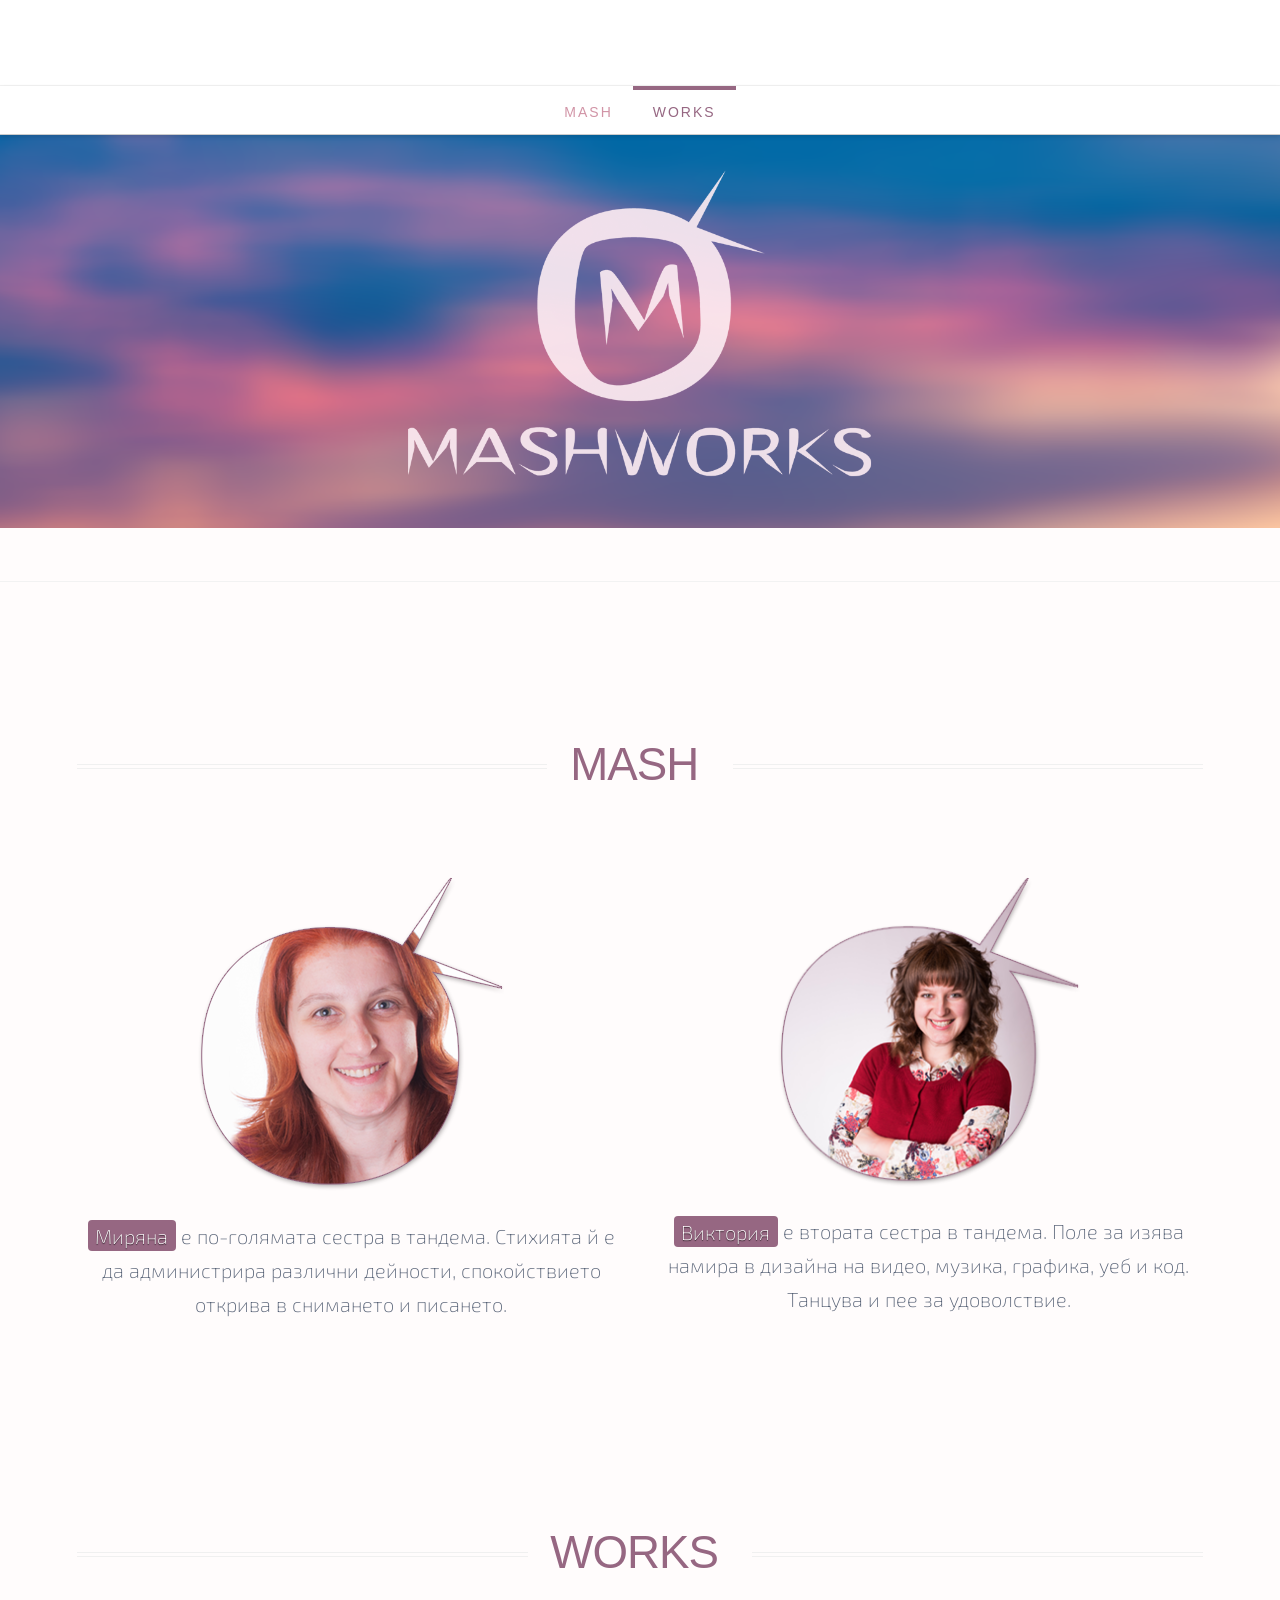
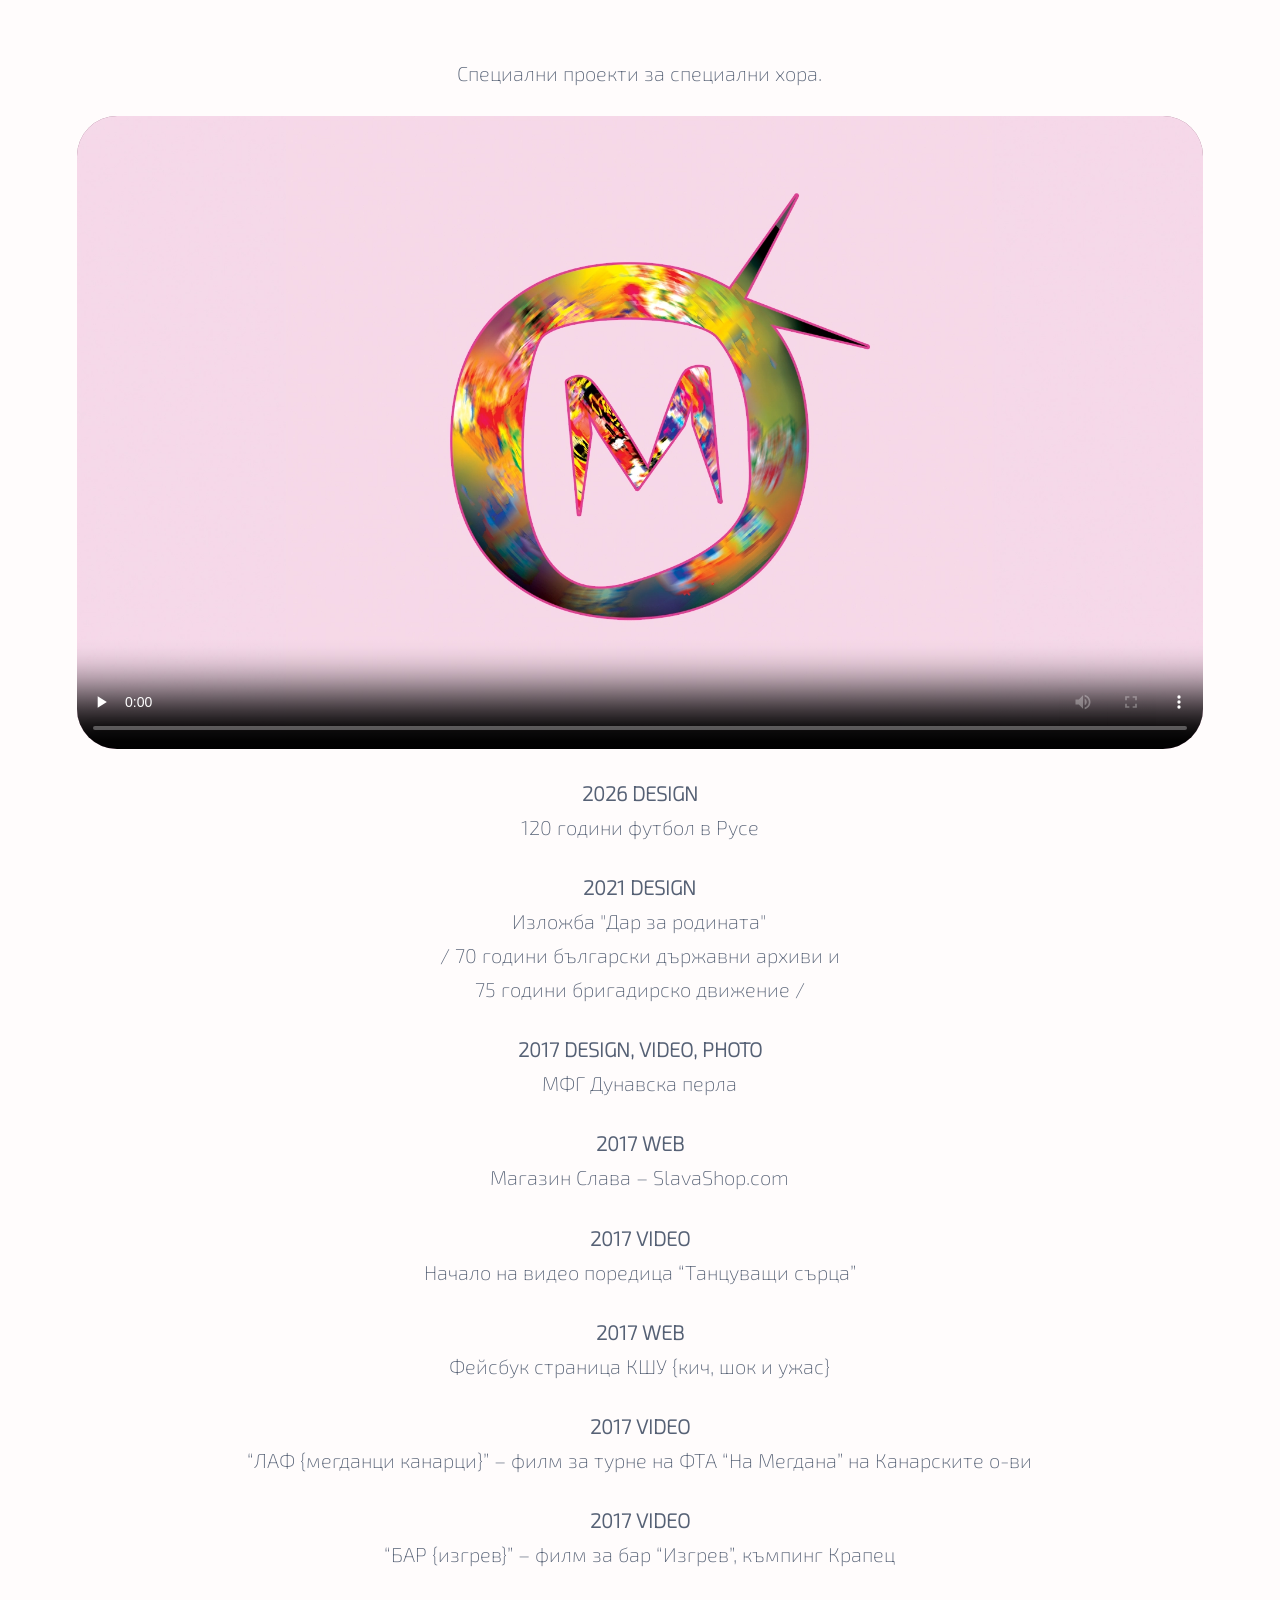
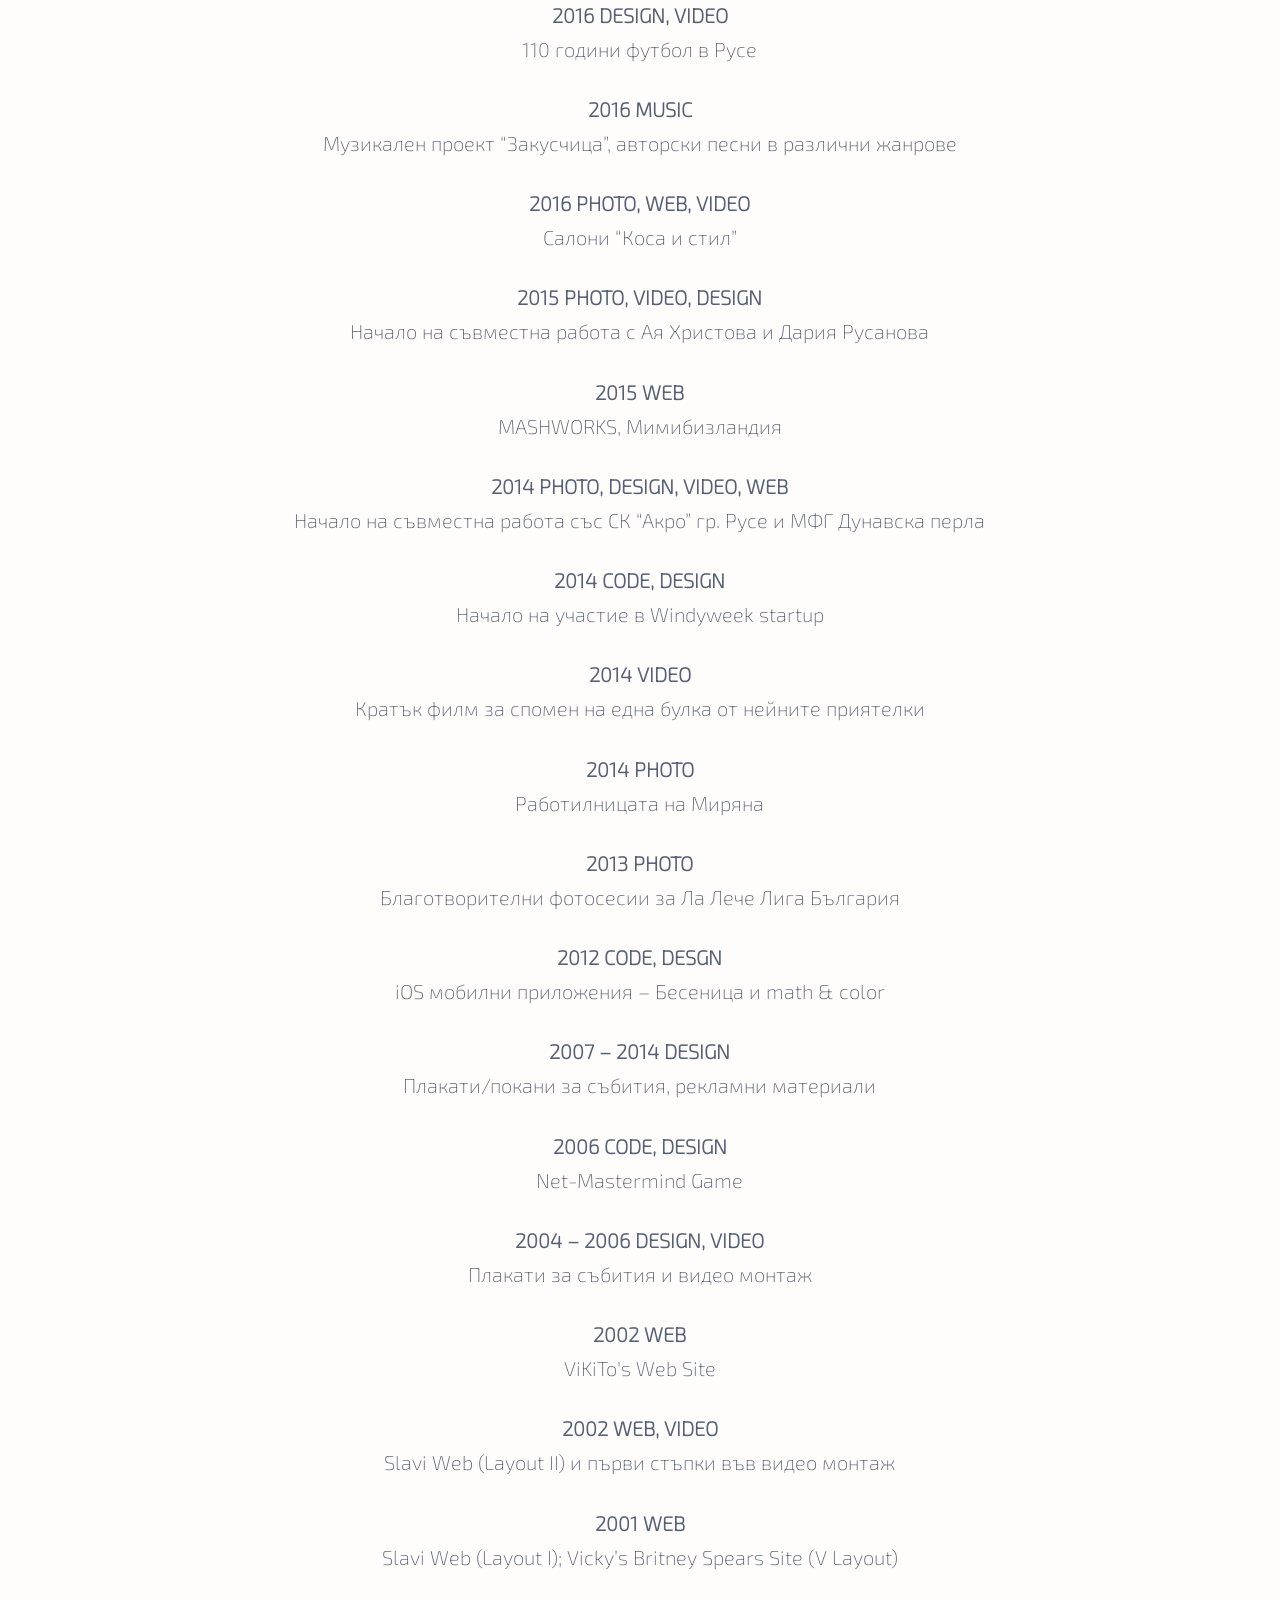
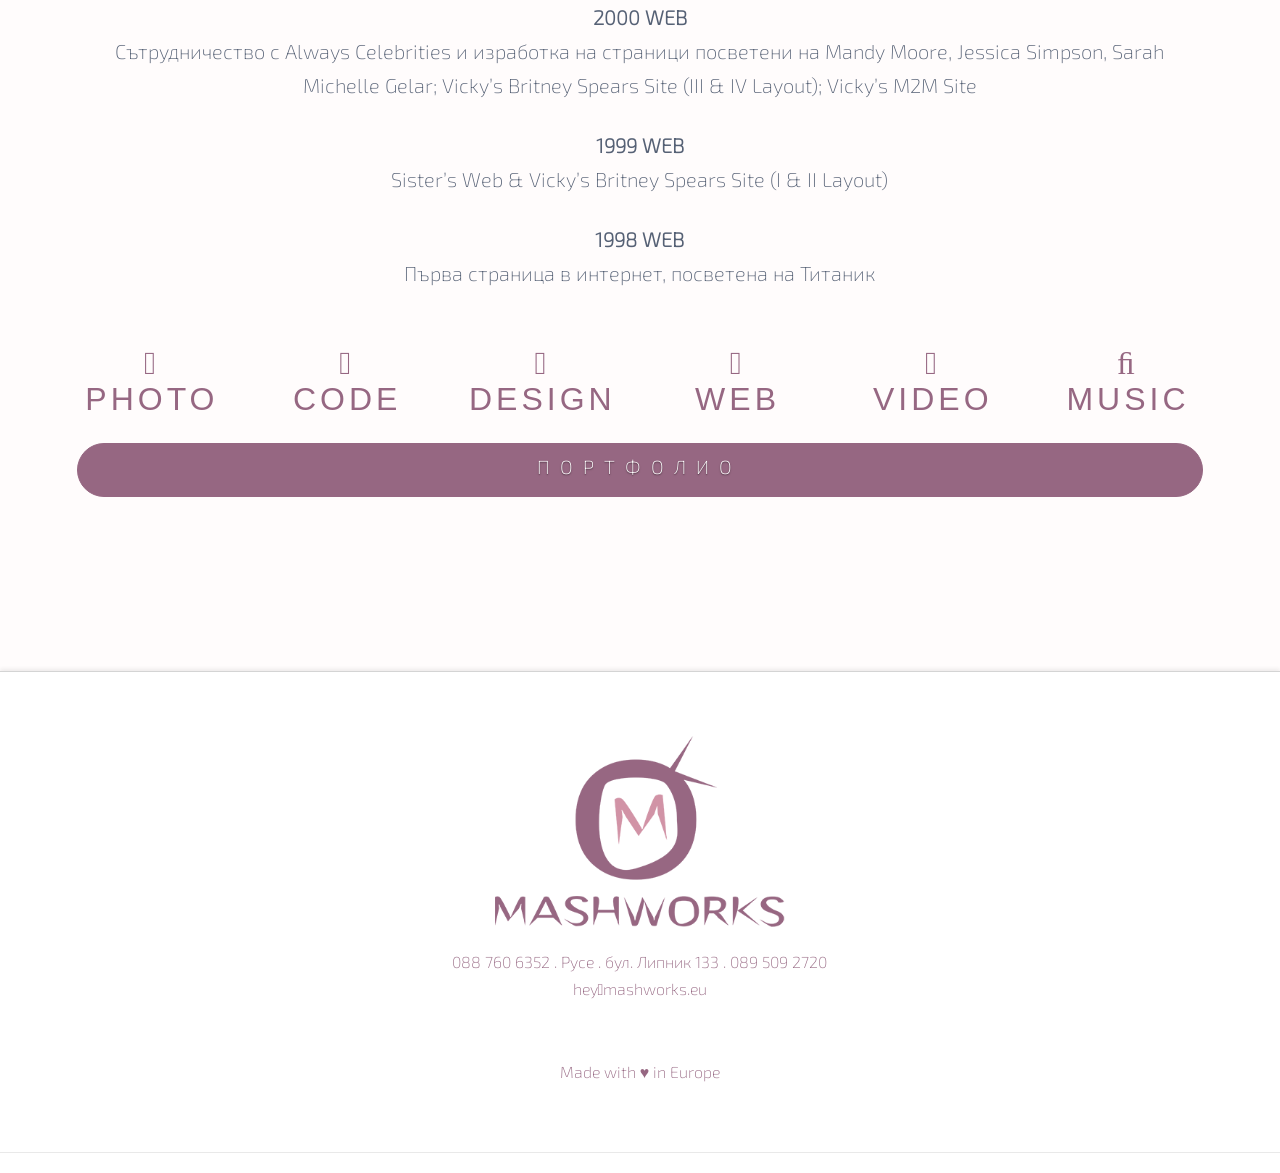
==== commit 605e240b: "update tittle" ====
--- a/index.html
+++ b/index.html
@@ -6,7 +6,8 @@
 
   
   <meta name="viewport" content="width=device-width, initial-scale=1.0">
-  <title>Mashworks.eu</title>
+  <title>MASHWORKS</title>
+  <link rel="icon" type="image/png" href="favicon.png" />
   <link rel="profile" href="http://gmpg.org/xfn/11">
   <link rel="pingback" href="https://mash.works/xmlrpc.php">
   <link rel="alternate" type="application/rss+xml" title="Mashworks » Feed" href="https://web.archive.org/web/20210226212248/https://mash.works/?feed=rss2">
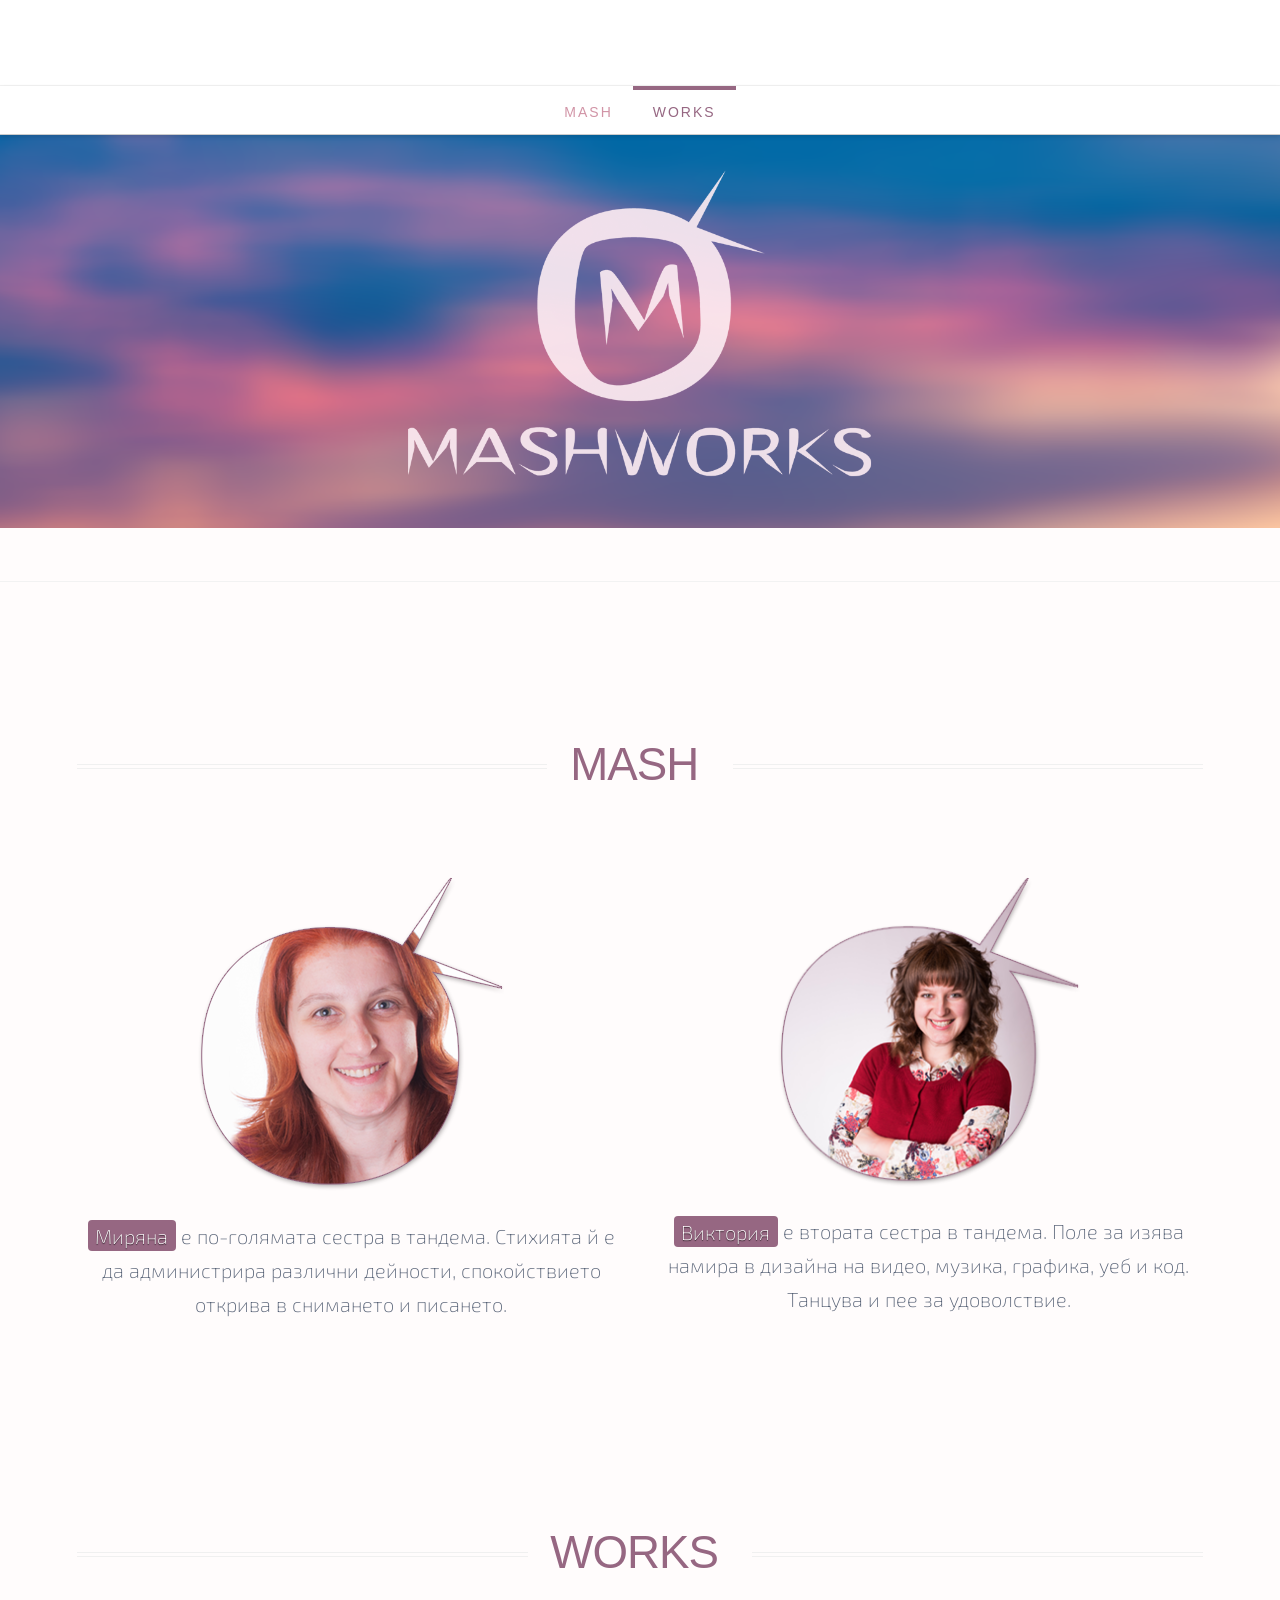
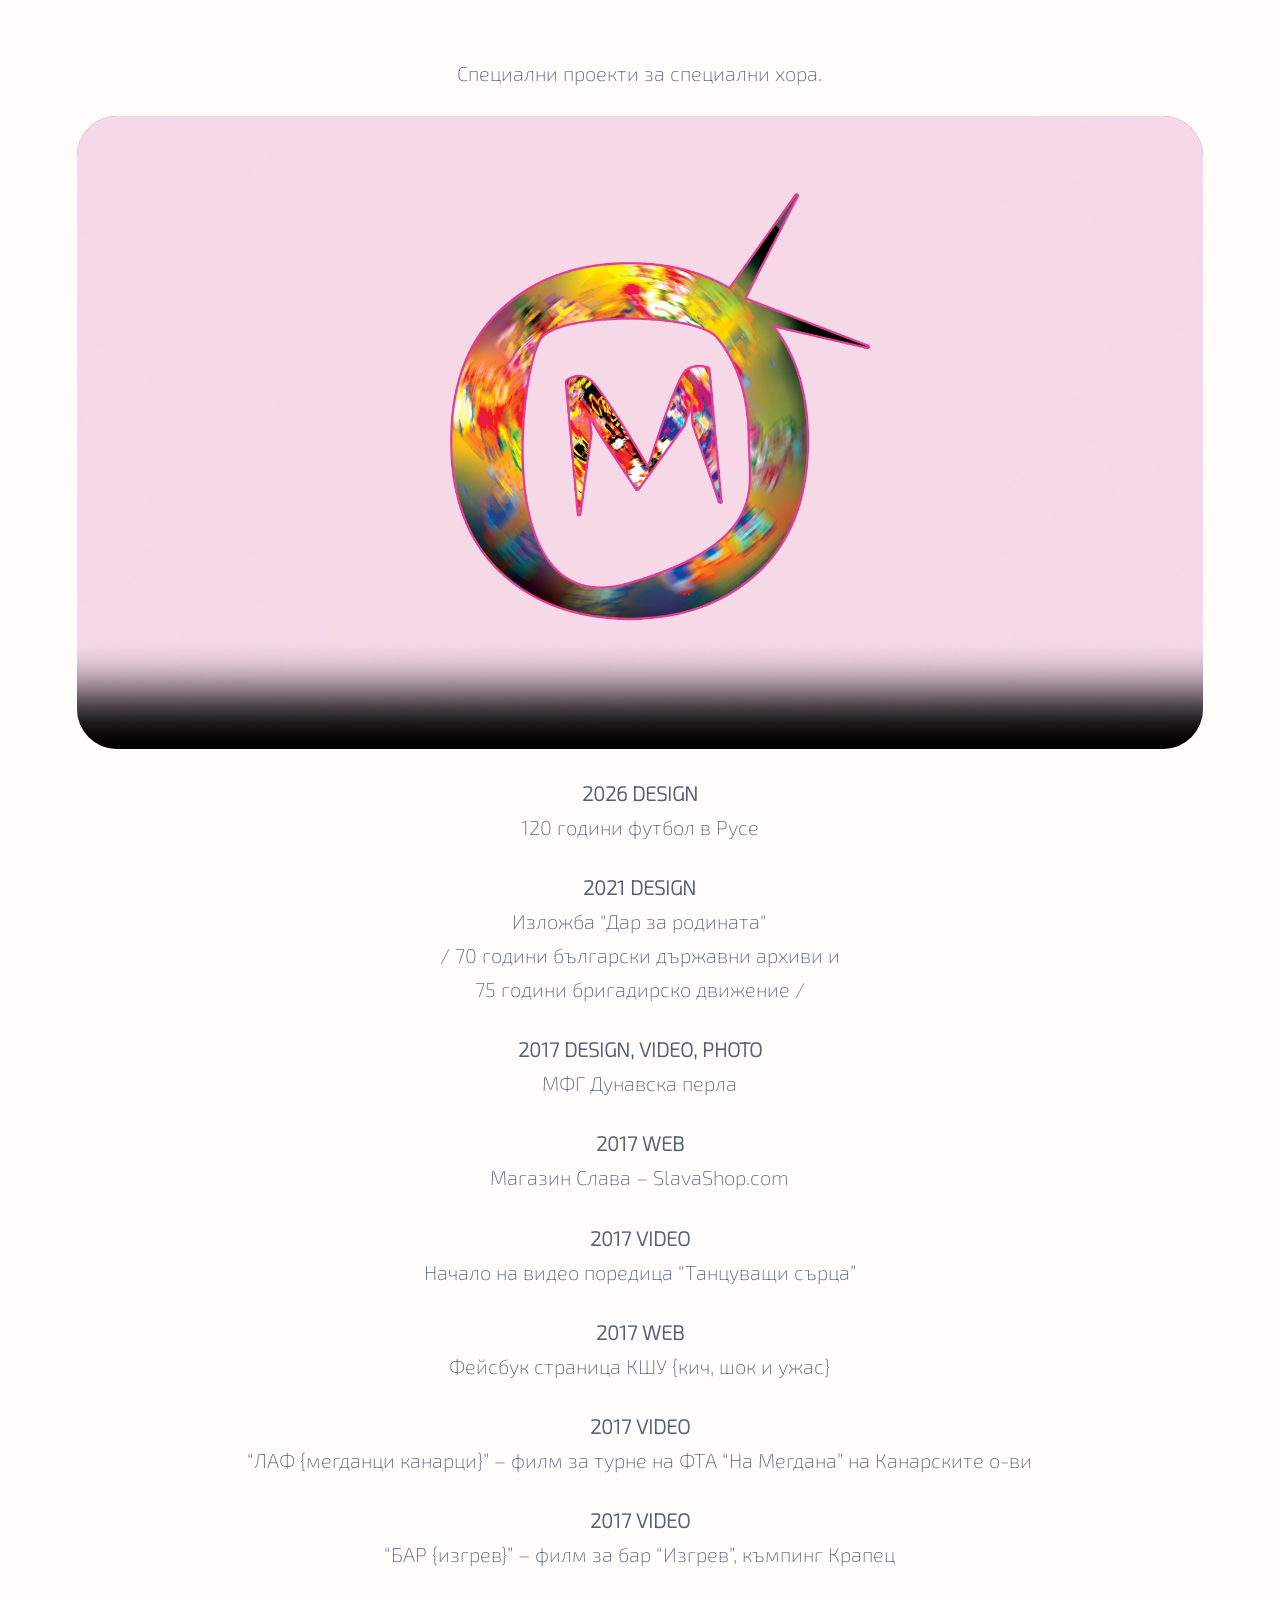
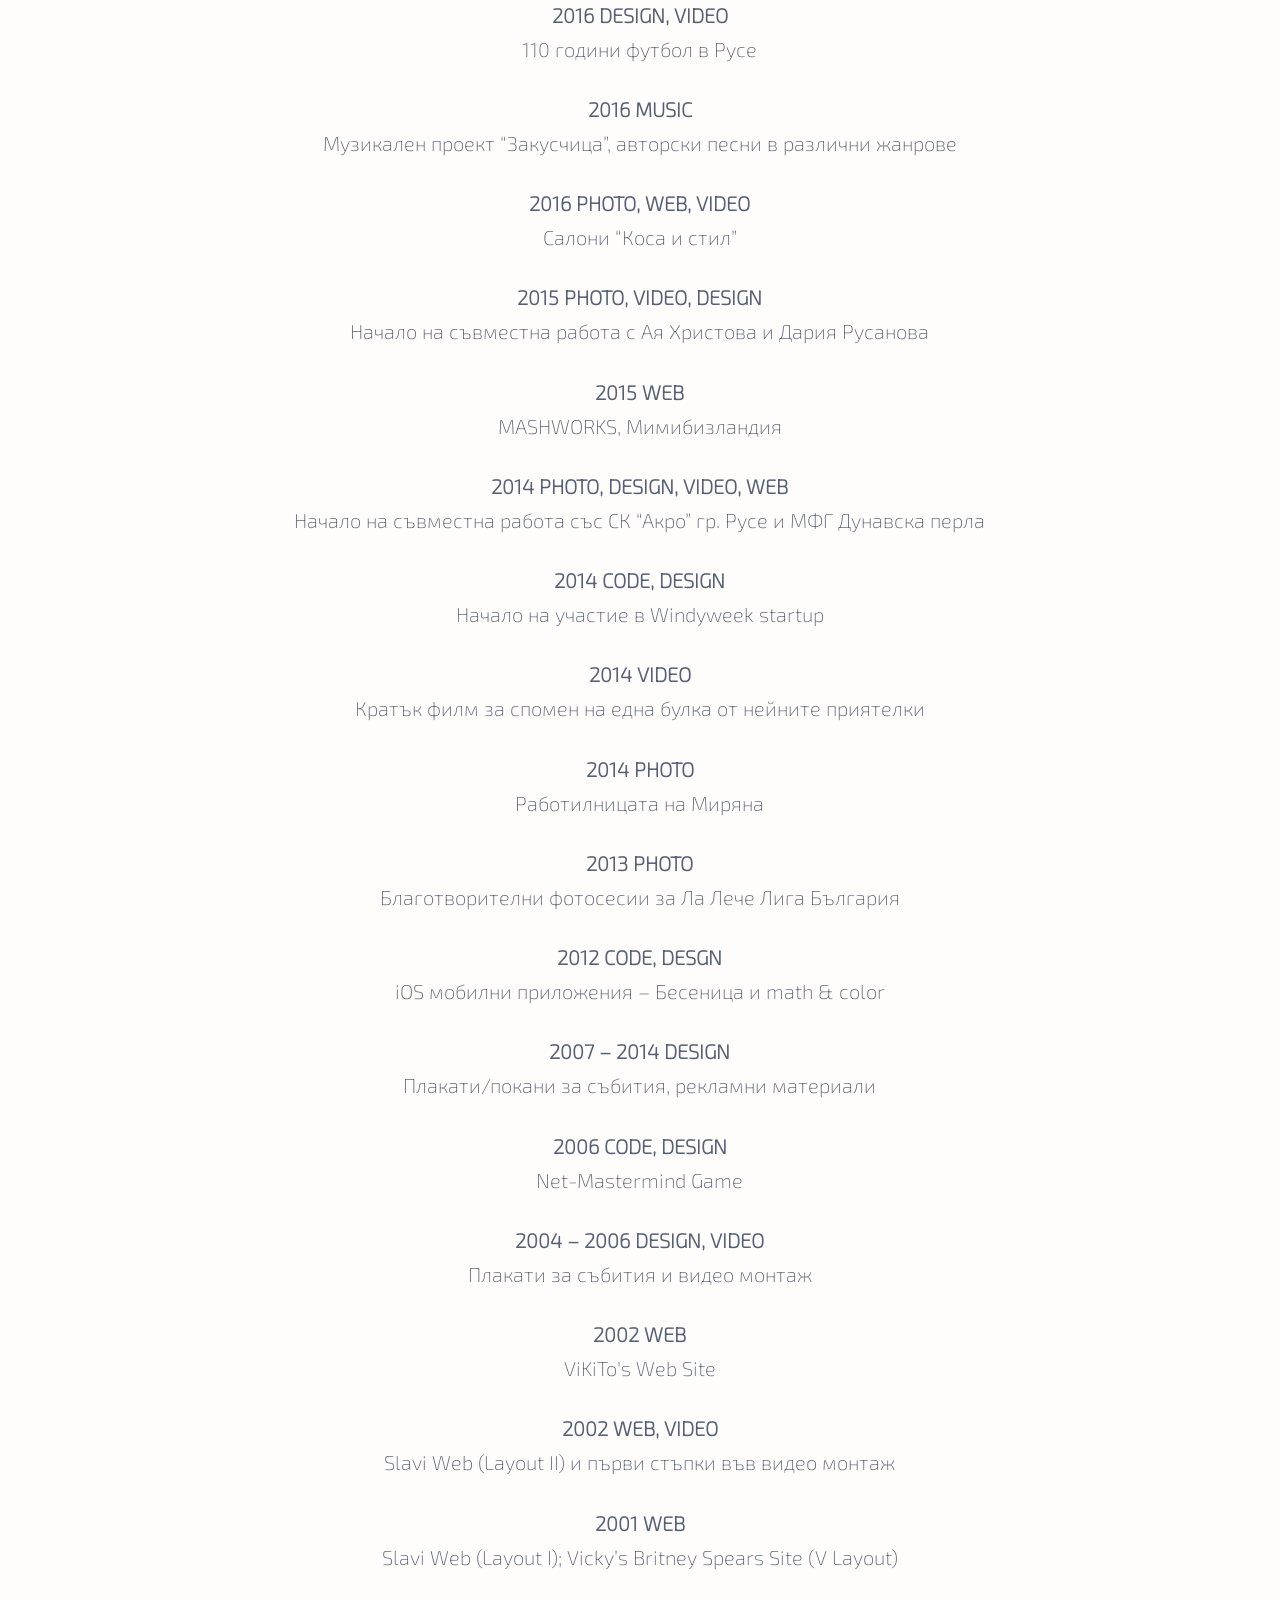
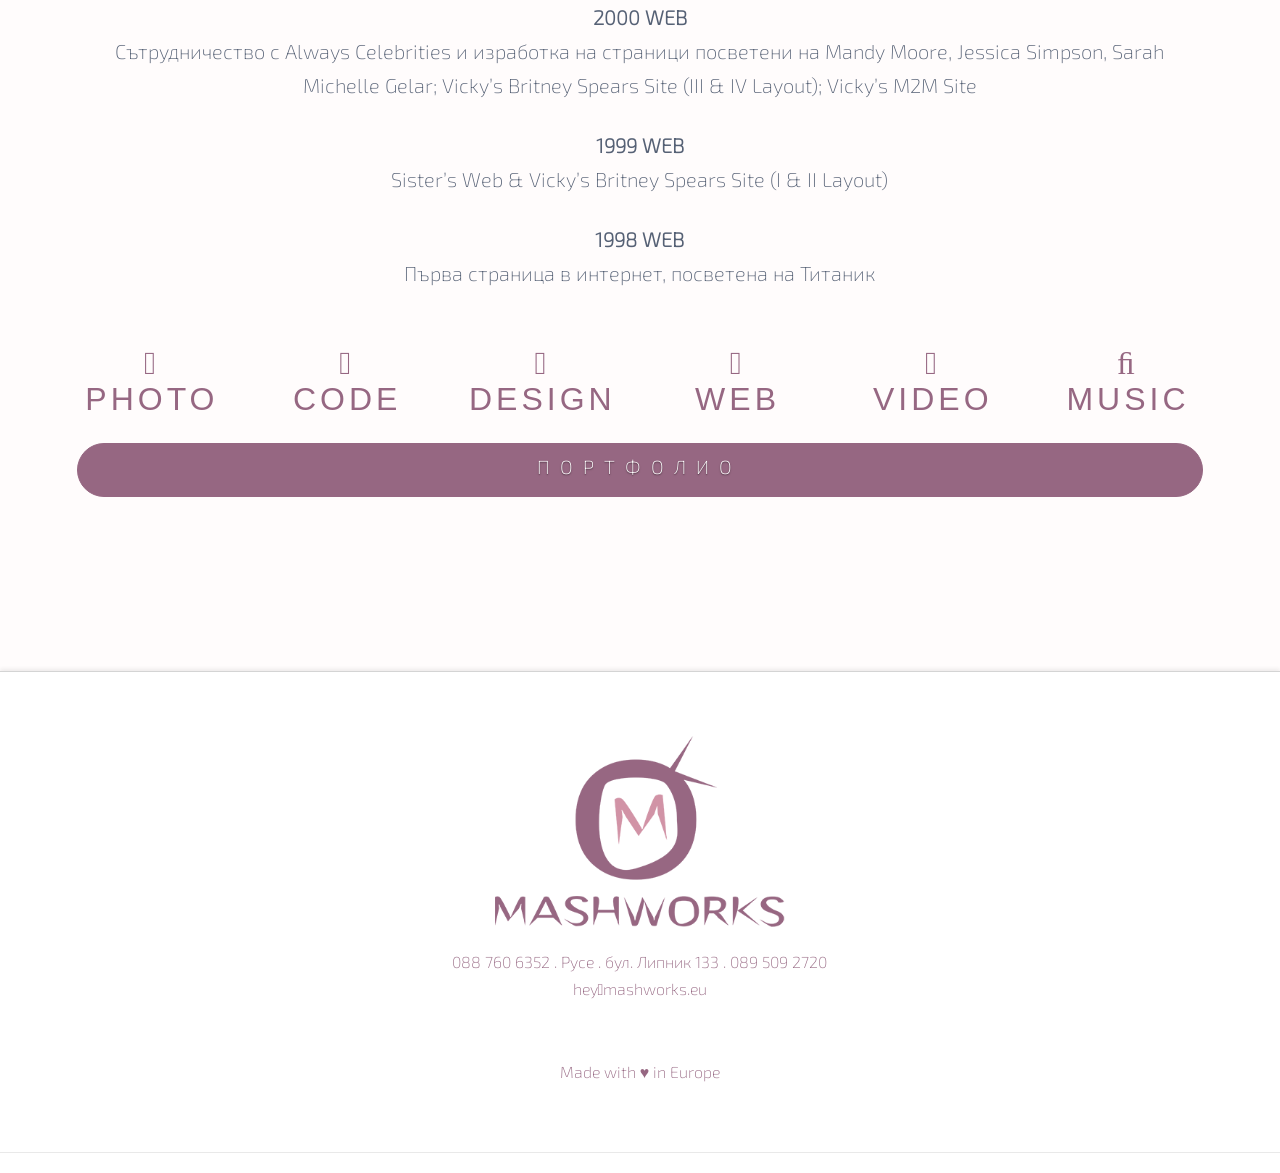
==== commit cade71cd: "meta og update" ====
--- a/index.html
+++ b/index.html
@@ -22,7 +22,7 @@
 <script type="text/javascript" src="./Mashworks _ mash.works_files/x-shortcodes-head.min.js.изтеглен файл"></script>
 <link rel="canonical" href="https://web.archive.org/web/20210226212248/https://mash.works/">
 <link rel="shortlink" href="https://web.archive.org/web/20210226212248/https://mash.works/">
-<meta property="og:site_name" content="Mashworks"><meta property="og:title" content="Mash"><meta property="og:description" content="mash.works"><meta property="og:image" content="/web/20210226212248im_/http://mash.works/"><meta property="og:url" content="https://web.archive.org/web/20210226212248/https://mash.works/"><meta property="og:type" content="article"><style id="x-customizer-css-output" type="text/css">a,h1 a:hover,h2 a:hover,h3 a:hover,h4 a:hover,h5 a:hover,h6 a:hover,.x-topbar .p-info a:hover,.x-breadcrumb-wrap a:hover,.widget ul li a:hover,.widget ol li a:hover,.widget.widget_text ul li a,.widget.widget_text ol li a,.widget_nav_menu .current-menu-item > a,.x-widgetbar .widget ul li a:hover,.x-accordion-heading .x-accordion-toggle:hover,.x-comment-author a:hover,.x-comment-time:hover{color:#966782;}a:hover,.widget.widget_text ul li a:hover,.widget.widget_text ol li a:hover,.x-twitter-widget ul li a:hover,.x-recent-posts a:hover .h-recent-posts{color:#d194a6;}.rev_slider_wrapper,a.x-img-thumbnail:hover,.x-slider-container.below,.page-template-template-blank-3-php .x-slider-container.above,.page-template-template-blank-6-php .x-slider-container.above{border-color:#966782;}.entry-thumb:before,.pagination span.current,.flex-direction-nav a,.flex-control-nav a:hover,.flex-control-nav a.flex-active,.jp-play-bar,.jp-volume-bar-value,.x-dropcap,.x-skill-bar .bar,.x-pricing-column.featured h2,.h-comments-title small,.x-entry-share .x-share:hover,.x-highlight,.x-recent-posts .x-recent-posts-img,.x-recent-posts .x-recent-posts-img:before{background-color:#966782;}.x-recent-posts a:hover .x-recent-posts-img{background-color:#d194a6;}.x-nav-tabs > .active > a,.x-nav-tabs > .active > a:hover{box-shadow:inset 0 3px 0 0 #966782;}.x-container-fluid.width{width:88%;}.x-container-fluid.max{max-width:1200px;}.x-main{width:69.536945%;}.x-sidebar{width:25.536945%;}.x-topbar .p-info,.x-topbar .p-info a,.x-navbar .desktop .x-nav > li > a,.x-navbar .desktop .sub-menu a,.x-navbar .mobile .x-nav li > a,.x-breadcrumb-wrap a,.x-breadcrumbs .delimiter{color:#d194a6;}.x-navbar .desktop .x-nav > li > a:hover,.x-navbar .desktop .x-nav > .x-active > a,.x-navbar .desktop .x-nav > .current-menu-item > a,.x-navbar .desktop .sub-menu a:hover,.x-navbar .desktop .sub-menu .x-active > a,.x-navbar .desktop .sub-menu .current-menu-item > a,.x-navbar .desktop .x-nav .x-megamenu > .sub-menu > li > a,.x-navbar .mobile .x-nav li > a:hover,.x-navbar .mobile .x-nav .x-active > a,.x-navbar .mobile .x-nav .current-menu-item > a{color:#966782;}.x-navbar .desktop .x-nav > li > a:hover,.x-navbar .desktop .x-nav > .x-active > a,.x-navbar .desktop .x-nav > .current-menu-item > a{box-shadow:inset 0 4px 0 0 #966782;}.x-navbar .desktop .x-nav > li > a{height:48px;padding-top:19px;}.x-navbar .desktop .x-nav > li ul{top:33px;;}.x-comment-author,.x-comment-time,.comment-form-author label,.comment-form-email label,.comment-form-url label,.comment-form-rating label,.comment-form-comment label,.widget_calendar #wp-calendar caption,.widget.widget_rss li .rsswidget{font-family:Antic Didone;font-weight:100;text-transform:uppercase;}.p-landmark-sub,.p-meta,input,button,select,textarea{font-family:Exo 2;}.widget ul li a,.widget ol li a,.x-comment-time{color:#566175;}.widget_text ol li a,.widget_text ul li a{color:#966782;}.widget_text ol li a:hover,.widget_text ul li a:hover{color:#d194a6;}.comment-form-author label,.comment-form-email label,.comment-form-url label,.comment-form-rating label,.comment-form-comment label,.widget_calendar #wp-calendar th,.p-landmark-sub strong,.widget_tag_cloud .tagcloud a:hover,.widget_tag_cloud .tagcloud a:active,.entry-footer a:hover,.entry-footer a:active,.x-breadcrumbs .current,.x-comment-author,.x-comment-author a{color:#966782;}.widget_calendar #wp-calendar th{border-color:#966782;}.h-feature-headline span i{background-color:#966782;}@media (max-width:979px){.x-widgetbar{left:0;right:0;}}body{font-size:16px;font-style:normal;font-weight:200;color:#566175;background-color:#fffcfc;}a:focus,select:focus,input[type="file"]:focus,input[type="radio"]:focus,input[type="submit"]:focus,input[type="checkbox"]:focus{outline:thin dotted #333;outline:5px auto #966782;outline-offset:-1px;}h1,h2,h3,h4,h5,h6,.h1,.h2,.h3,.h4,.h5,.h6{font-style:normal;font-weight:100;letter-spacing:-1px;text-transform:uppercase;}.w-h{font-weight:100 !important;}.x-main.full{float:none;display:block;width:auto;}@media (max-width:979px){.x-main.full,.x-main.left,.x-main.right,.x-sidebar.left,.x-sidebar.right{float:none;display:block;width:auto !important;}}.entry-header,.entry-content{font-size:20px;}.x-brand{font-style:normal;font-weight:300;letter-spacing:-3px;}.x-brand img{width:3.5px;}body,input,button,select,textarea{font-family:"Exo 2","Helvetica Neue",Helvetica,sans-serif;}h1,h2,h3,h4,h5,h6,.h1,.h2,.h3,.h4,.h5,.h6{font-family:"Antic Didone","Helvetica Neue",Helvetica,sans-serif;}.x-brand{font-family:"ABeeZee","Helvetica Neue",Helvetica,sans-serif;}.x-navbar .x-nav > li > a{font-family:"Lato","Helvetica Neue",Helvetica,sans-serif;}h1,h2,h3,h4,h5,h6,.h1,.h2,.h3,.h4,.h5,.h6,h1 a,h2 a,h3 a,h4 a,h5 a,h6 a,.h1 a,.h2 a,.h3 a,.h4 a,.h5 a,.h6 a,blockquote{color:#966782;}.cfc-h-tx{color:#966782 !important;}.cfc-h-bd{border-color:#966782 !important;}.cfc-h-bg{background-color:#966782 !important;}.cfc-b-tx{color:#566175 !important;}.cfc-b-bd{border-color:#566175 !important;}.cfc-b-bg{background-color:#566175 !important;}.x-navbar{font-size:14px;}body.x-navbar-fixed-top-active .x-navbar-wrap{height:48px;}.x-navbar-inner{min-height:48px;}.x-logobar-inner{padding-top:30px;padding-bottom:1px;}.x-brand{font-size:54px;font-size:5.4rem;}.x-navbar .x-brand{margin-top:10px;}.x-navbar .x-nav > li > a{font-style:normal;font-weight:300;text-transform:uppercase;}.x-btn-navbar{margin-top:20px;;}.x-btn-navbar,.x-btn-navbar.collapsed{font-size:24px;}@media (max-width:979px){body.x-navbar-fixed-top-active .x-navbar-wrap{height:auto;}}.x-btn,.button,[type="submit"]{color:#ffffff;border-color:#966782;background-color:#966782;}.x-btn:hover,.button:hover,[type="submit"]:hover{color:#ffffff;border-color:#966782;background-color:#d194a6;}.x-btn.x-btn-real,.x-btn.x-btn-real:hover{margin-bottom:0.25em;text-shadow:0 0.075em 0.075em rgba(0,0,0,0.65);}.x-btn.x-btn-real{box-shadow:0 0.25em 0 0 #a71000,0 4px 9px rgba(0,0,0,0.75);}.x-btn.x-btn-real:hover{box-shadow:0 0.25em 0 0 #a71000,0 4px 9px rgba(0,0,0,0.75);}.x-btn.x-btn-flat,.x-btn.x-btn-flat:hover{margin-bottom:0;text-shadow:0 0.075em 0.075em rgba(0,0,0,0.65);box-shadow:none;}.x-btn.x-btn-transparent,.x-btn.x-btn-transparent:hover{margin-bottom:0;border-width:3px;text-shadow:none;text-transform:uppercase;background-color:transparent;box-shadow:none;}.x-btn-circle-wrap:before{width:172px;height:43px;background:url(https://web.archive.org/web/20210226212248im_/https://mash.works/wp-content/themes/x/framework/img/global/btn-circle-top-small.png) center center no-repeat;-webkit-background-size:172px 43px;background-size:172px 43px;}.x-btn-circle-wrap:after{width:190px;height:43px;background:url(https://web.archive.org/web/20210226212248im_/https://mash.works/wp-content/themes/x/framework/img/global/btn-circle-bottom-small.png) center center no-repeat;-webkit-background-size:190px 43px;background-size:190px 43px;}.x-btn,.x-btn:hover,.button,.button:hover,[type="submit"],[type="submit"]:hover{text-shadow:0 0.075em 0.075em rgba(0,0,0,0.5);}.x-btn,.button,[type="submit"]{border-radius:0.25em;}.h-widget:before,.x-flickr-widget .h-widget:before,.x-dribbble-widget .h-widget:before{position:relative;font-weight:normal;font-style:normal;line-height:1;text-decoration:inherit;-webkit-font-smoothing:antialiased;speak:none;}.h-widget:before{padding-right:0.4em;font-family:"fontawesome";}.x-flickr-widget .h-widget:before,.x-dribbble-widget .h-widget:before{top:0.025em;padding-right:0.35em;font-family:"foundationsocial";font-size:0.785em;}.widget_archive .h-widget:before{content:"\f040";top:-0.045em;font-size:0.925em;}.widget_calendar .h-widget:before{content:"\f073";top:-0.0825em;font-size:0.85em;}.widget_categories .h-widget:before,.widget_product_categories .h-widget:before{content:"\f02e";font-size:0.95em;}.widget_nav_menu .h-widget:before,.widget_layered_nav .h-widget:before{content:"\f0c9";}.widget_meta .h-widget:before{content:"\f0fe";top:-0.065em;font-size:0.895em;}.widget_pages .h-widget:before{content:"\f0f6";top:-0.065em;font-size:0.85em;}.widget_recent_reviews .h-widget:before,.widget_recent_comments .h-widget:before{content:"\f086";top:-0.065em;font-size:0.895em;}.widget_recent_entries .h-widget:before{content:"\f02d";top:-0.045em;font-size:0.875em;}.widget_rss .h-widget:before{content:"\f09e";padding-right:0.2em;}.widget_search .h-widget:before,.widget_product_search .h-widget:before{content:"\f0a4";top:-0.075em;font-size:0.85em;}.widget_tag_cloud .h-widget:before,.widget_product_tag_cloud .h-widget:before{content:"\f02c";font-size:0.925em;}.widget_text .h-widget:before{content:"\f054";padding-right:0.4em;font-size:0.925em;}.x-dribbble-widget .h-widget:before{content:"\f009";}.x-flickr-widget .h-widget:before{content:"\f010";padding-right:0.35em;}.widget_best_sellers .h-widget:before{content:"\f091";top:-0.0975em;font-size:0.815em;}.widget_shopping_cart .h-widget:before{content:"\f07a";top:-0.05em;font-size:0.945em;}.widget_products .h-widget:before{content:"\f0f2";top:-0.05em;font-size:0.945em;}.widget_featured_products .h-widget:before{content:"\f0a3";}.widget_layered_nav_filters .h-widget:before{content:"\f046";top:1px;}.widget_onsale .h-widget:before{content:"\f02b";font-size:0.925em;}.widget_price_filter .h-widget:before{content:"\f0d6";font-size:1.025em;}.widget_random_products .h-widget:before{content:"\f074";font-size:0.925em;}.widget_recently_viewed_products .h-widget:before{content:"\f06e";}.widget_recent_products .h-widget:before{content:"\f08d";top:-0.035em;font-size:0.9em;}.widget_top_rated_products .h-widget:before{content:"\f075";top:-0.145em;font-size:0.885em;}</style>
+<meta property="og:site_name" content="MASHWORKS"><meta property="og:title" content="MASHWORKS"><meta property="og:description" content="Special projects for special people."><meta property="og:image" content="mashworks-logo.webp"><meta property="og:url" content="https://mashworks.eu"><meta property="og:type" content="site"><style id="x-customizer-css-output" type="text/css">a,h1 a:hover,h2 a:hover,h3 a:hover,h4 a:hover,h5 a:hover,h6 a:hover,.x-topbar .p-info a:hover,.x-breadcrumb-wrap a:hover,.widget ul li a:hover,.widget ol li a:hover,.widget.widget_text ul li a,.widget.widget_text ol li a,.widget_nav_menu .current-menu-item > a,.x-widgetbar .widget ul li a:hover,.x-accordion-heading .x-accordion-toggle:hover,.x-comment-author a:hover,.x-comment-time:hover{color:#966782;}a:hover,.widget.widget_text ul li a:hover,.widget.widget_text ol li a:hover,.x-twitter-widget ul li a:hover,.x-recent-posts a:hover .h-recent-posts{color:#d194a6;}.rev_slider_wrapper,a.x-img-thumbnail:hover,.x-slider-container.below,.page-template-template-blank-3-php .x-slider-container.above,.page-template-template-blank-6-php .x-slider-container.above{border-color:#966782;}.entry-thumb:before,.pagination span.current,.flex-direction-nav a,.flex-control-nav a:hover,.flex-control-nav a.flex-active,.jp-play-bar,.jp-volume-bar-value,.x-dropcap,.x-skill-bar .bar,.x-pricing-column.featured h2,.h-comments-title small,.x-entry-share .x-share:hover,.x-highlight,.x-recent-posts .x-recent-posts-img,.x-recent-posts .x-recent-posts-img:before{background-color:#966782;}.x-recent-posts a:hover .x-recent-posts-img{background-color:#d194a6;}.x-nav-tabs > .active > a,.x-nav-tabs > .active > a:hover{box-shadow:inset 0 3px 0 0 #966782;}.x-container-fluid.width{width:88%;}.x-container-fluid.max{max-width:1200px;}.x-main{width:69.536945%;}.x-sidebar{width:25.536945%;}.x-topbar .p-info,.x-topbar .p-info a,.x-navbar .desktop .x-nav > li > a,.x-navbar .desktop .sub-menu a,.x-navbar .mobile .x-nav li > a,.x-breadcrumb-wrap a,.x-breadcrumbs .delimiter{color:#d194a6;}.x-navbar .desktop .x-nav > li > a:hover,.x-navbar .desktop .x-nav > .x-active > a,.x-navbar .desktop .x-nav > .current-menu-item > a,.x-navbar .desktop .sub-menu a:hover,.x-navbar .desktop .sub-menu .x-active > a,.x-navbar .desktop .sub-menu .current-menu-item > a,.x-navbar .desktop .x-nav .x-megamenu > .sub-menu > li > a,.x-navbar .mobile .x-nav li > a:hover,.x-navbar .mobile .x-nav .x-active > a,.x-navbar .mobile .x-nav .current-menu-item > a{color:#966782;}.x-navbar .desktop .x-nav > li > a:hover,.x-navbar .desktop .x-nav > .x-active > a,.x-navbar .desktop .x-nav > .current-menu-item > a{box-shadow:inset 0 4px 0 0 #966782;}.x-navbar .desktop .x-nav > li > a{height:48px;padding-top:19px;}.x-navbar .desktop .x-nav > li ul{top:33px;;}.x-comment-author,.x-comment-time,.comment-form-author label,.comment-form-email label,.comment-form-url label,.comment-form-rating label,.comment-form-comment label,.widget_calendar #wp-calendar caption,.widget.widget_rss li .rsswidget{font-family:Antic Didone;font-weight:100;text-transform:uppercase;}.p-landmark-sub,.p-meta,input,button,select,textarea{font-family:Exo 2;}.widget ul li a,.widget ol li a,.x-comment-time{color:#566175;}.widget_text ol li a,.widget_text ul li a{color:#966782;}.widget_text ol li a:hover,.widget_text ul li a:hover{color:#d194a6;}.comment-form-author label,.comment-form-email label,.comment-form-url label,.comment-form-rating label,.comment-form-comment label,.widget_calendar #wp-calendar th,.p-landmark-sub strong,.widget_tag_cloud .tagcloud a:hover,.widget_tag_cloud .tagcloud a:active,.entry-footer a:hover,.entry-footer a:active,.x-breadcrumbs .current,.x-comment-author,.x-comment-author a{color:#966782;}.widget_calendar #wp-calendar th{border-color:#966782;}.h-feature-headline span i{background-color:#966782;}@media (max-width:979px){.x-widgetbar{left:0;right:0;}}body{font-size:16px;font-style:normal;font-weight:200;color:#566175;background-color:#fffcfc;}a:focus,select:focus,input[type="file"]:focus,input[type="radio"]:focus,input[type="submit"]:focus,input[type="checkbox"]:focus{outline:thin dotted #333;outline:5px auto #966782;outline-offset:-1px;}h1,h2,h3,h4,h5,h6,.h1,.h2,.h3,.h4,.h5,.h6{font-style:normal;font-weight:100;letter-spacing:-1px;text-transform:uppercase;}.w-h{font-weight:100 !important;}.x-main.full{float:none;display:block;width:auto;}@media (max-width:979px){.x-main.full,.x-main.left,.x-main.right,.x-sidebar.left,.x-sidebar.right{float:none;display:block;width:auto !important;}}.entry-header,.entry-content{font-size:20px;}.x-brand{font-style:normal;font-weight:300;letter-spacing:-3px;}.x-brand img{width:3.5px;}body,input,button,select,textarea{font-family:"Exo 2","Helvetica Neue",Helvetica,sans-serif;}h1,h2,h3,h4,h5,h6,.h1,.h2,.h3,.h4,.h5,.h6{font-family:"Antic Didone","Helvetica Neue",Helvetica,sans-serif;}.x-brand{font-family:"ABeeZee","Helvetica Neue",Helvetica,sans-serif;}.x-navbar .x-nav > li > a{font-family:"Lato","Helvetica Neue",Helvetica,sans-serif;}h1,h2,h3,h4,h5,h6,.h1,.h2,.h3,.h4,.h5,.h6,h1 a,h2 a,h3 a,h4 a,h5 a,h6 a,.h1 a,.h2 a,.h3 a,.h4 a,.h5 a,.h6 a,blockquote{color:#966782;}.cfc-h-tx{color:#966782 !important;}.cfc-h-bd{border-color:#966782 !important;}.cfc-h-bg{background-color:#966782 !important;}.cfc-b-tx{color:#566175 !important;}.cfc-b-bd{border-color:#566175 !important;}.cfc-b-bg{background-color:#566175 !important;}.x-navbar{font-size:14px;}body.x-navbar-fixed-top-active .x-navbar-wrap{height:48px;}.x-navbar-inner{min-height:48px;}.x-logobar-inner{padding-top:30px;padding-bottom:1px;}.x-brand{font-size:54px;font-size:5.4rem;}.x-navbar .x-brand{margin-top:10px;}.x-navbar .x-nav > li > a{font-style:normal;font-weight:300;text-transform:uppercase;}.x-btn-navbar{margin-top:20px;;}.x-btn-navbar,.x-btn-navbar.collapsed{font-size:24px;}@media (max-width:979px){body.x-navbar-fixed-top-active .x-navbar-wrap{height:auto;}}.x-btn,.button,[type="submit"]{color:#ffffff;border-color:#966782;background-color:#966782;}.x-btn:hover,.button:hover,[type="submit"]:hover{color:#ffffff;border-color:#966782;background-color:#d194a6;}.x-btn.x-btn-real,.x-btn.x-btn-real:hover{margin-bottom:0.25em;text-shadow:0 0.075em 0.075em rgba(0,0,0,0.65);}.x-btn.x-btn-real{box-shadow:0 0.25em 0 0 #a71000,0 4px 9px rgba(0,0,0,0.75);}.x-btn.x-btn-real:hover{box-shadow:0 0.25em 0 0 #a71000,0 4px 9px rgba(0,0,0,0.75);}.x-btn.x-btn-flat,.x-btn.x-btn-flat:hover{margin-bottom:0;text-shadow:0 0.075em 0.075em rgba(0,0,0,0.65);box-shadow:none;}.x-btn.x-btn-transparent,.x-btn.x-btn-transparent:hover{margin-bottom:0;border-width:3px;text-shadow:none;text-transform:uppercase;background-color:transparent;box-shadow:none;}.x-btn-circle-wrap:before{width:172px;height:43px;background:url(https://web.archive.org/web/20210226212248im_/https://mash.works/wp-content/themes/x/framework/img/global/btn-circle-top-small.png) center center no-repeat;-webkit-background-size:172px 43px;background-size:172px 43px;}.x-btn-circle-wrap:after{width:190px;height:43px;background:url(https://web.archive.org/web/20210226212248im_/https://mash.works/wp-content/themes/x/framework/img/global/btn-circle-bottom-small.png) center center no-repeat;-webkit-background-size:190px 43px;background-size:190px 43px;}.x-btn,.x-btn:hover,.button,.button:hover,[type="submit"],[type="submit"]:hover{text-shadow:0 0.075em 0.075em rgba(0,0,0,0.5);}.x-btn,.button,[type="submit"]{border-radius:0.25em;}.h-widget:before,.x-flickr-widget .h-widget:before,.x-dribbble-widget .h-widget:before{position:relative;font-weight:normal;font-style:normal;line-height:1;text-decoration:inherit;-webkit-font-smoothing:antialiased;speak:none;}.h-widget:before{padding-right:0.4em;font-family:"fontawesome";}.x-flickr-widget .h-widget:before,.x-dribbble-widget .h-widget:before{top:0.025em;padding-right:0.35em;font-family:"foundationsocial";font-size:0.785em;}.widget_archive .h-widget:before{content:"\f040";top:-0.045em;font-size:0.925em;}.widget_calendar .h-widget:before{content:"\f073";top:-0.0825em;font-size:0.85em;}.widget_categories .h-widget:before,.widget_product_categories .h-widget:before{content:"\f02e";font-size:0.95em;}.widget_nav_menu .h-widget:before,.widget_layered_nav .h-widget:before{content:"\f0c9";}.widget_meta .h-widget:before{content:"\f0fe";top:-0.065em;font-size:0.895em;}.widget_pages .h-widget:before{content:"\f0f6";top:-0.065em;font-size:0.85em;}.widget_recent_reviews .h-widget:before,.widget_recent_comments .h-widget:before{content:"\f086";top:-0.065em;font-size:0.895em;}.widget_recent_entries .h-widget:before{content:"\f02d";top:-0.045em;font-size:0.875em;}.widget_rss .h-widget:before{content:"\f09e";padding-right:0.2em;}.widget_search .h-widget:before,.widget_product_search .h-widget:before{content:"\f0a4";top:-0.075em;font-size:0.85em;}.widget_tag_cloud .h-widget:before,.widget_product_tag_cloud .h-widget:before{content:"\f02c";font-size:0.925em;}.widget_text .h-widget:before{content:"\f054";padding-right:0.4em;font-size:0.925em;}.x-dribbble-widget .h-widget:before{content:"\f009";}.x-flickr-widget .h-widget:before{content:"\f010";padding-right:0.35em;}.widget_best_sellers .h-widget:before{content:"\f091";top:-0.0975em;font-size:0.815em;}.widget_shopping_cart .h-widget:before{content:"\f07a";top:-0.05em;font-size:0.945em;}.widget_products .h-widget:before{content:"\f0f2";top:-0.05em;font-size:0.945em;}.widget_featured_products .h-widget:before{content:"\f0a3";}.widget_layered_nav_filters .h-widget:before{content:"\f046";top:1px;}.widget_onsale .h-widget:before{content:"\f02b";font-size:0.925em;}.widget_price_filter .h-widget:before{content:"\f0d6";font-size:1.025em;}.widget_random_products .h-widget:before{content:"\f074";font-size:0.925em;}.widget_recently_viewed_products .h-widget:before{content:"\f06e";}.widget_recent_products .h-widget:before{content:"\f08d";top:-0.035em;font-size:0.9em;}.widget_top_rated_products .h-widget:before{content:"\f075";top:-0.145em;font-size:0.885em;}</style>
 
 <link rel="stylesheet" type="text/css" media="all" href="style.css">
 
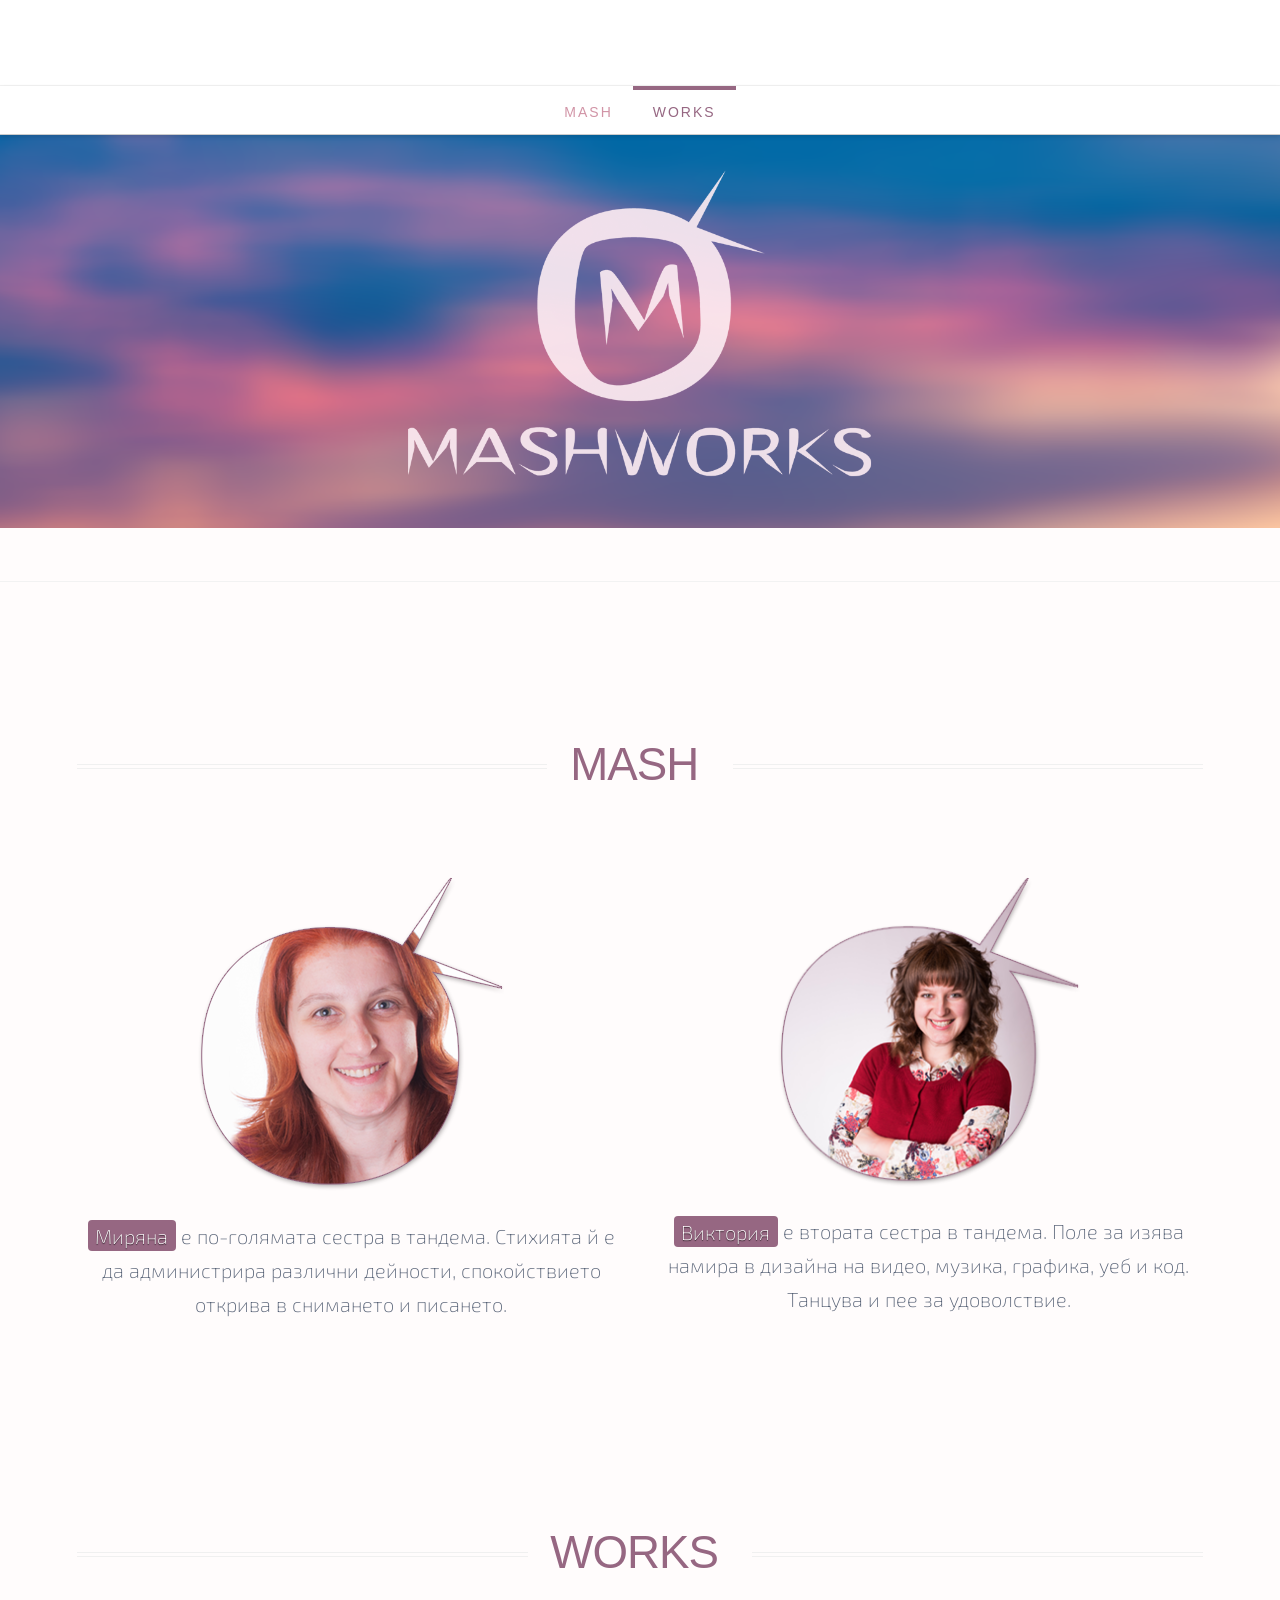
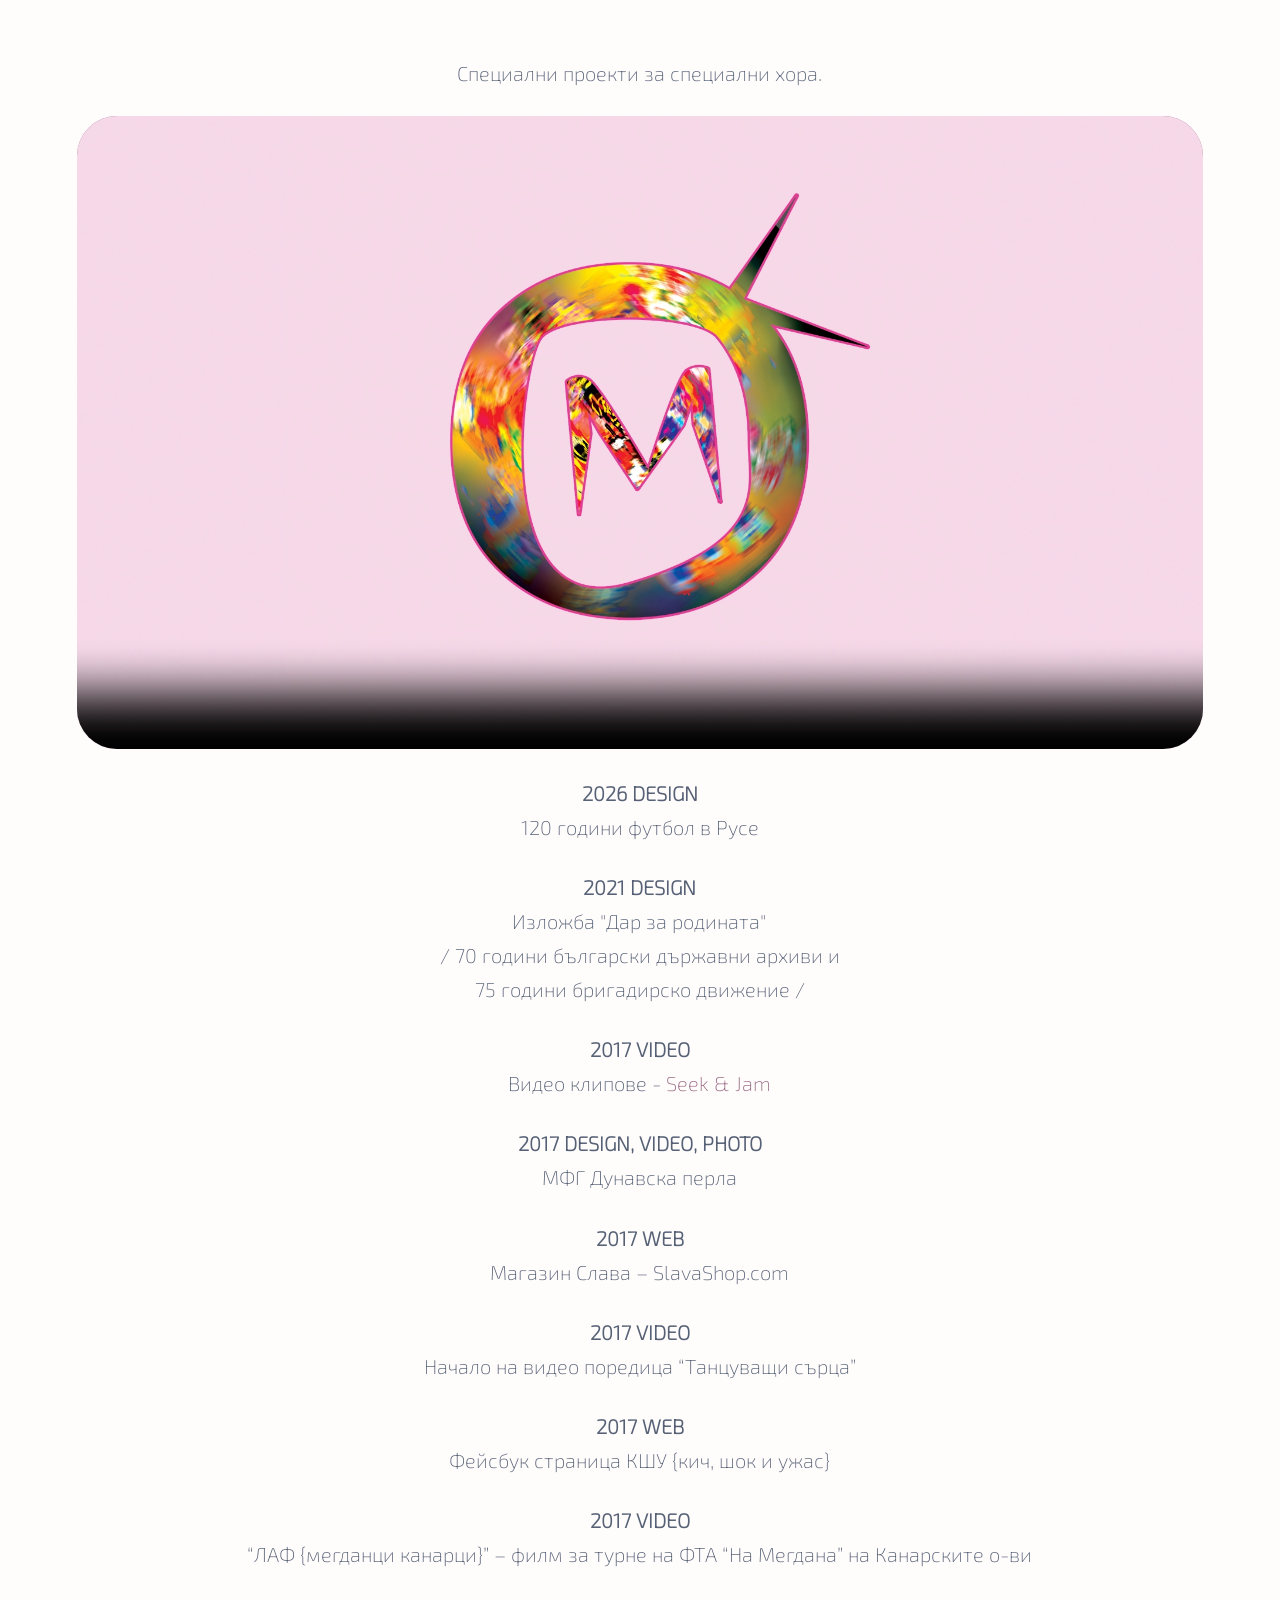
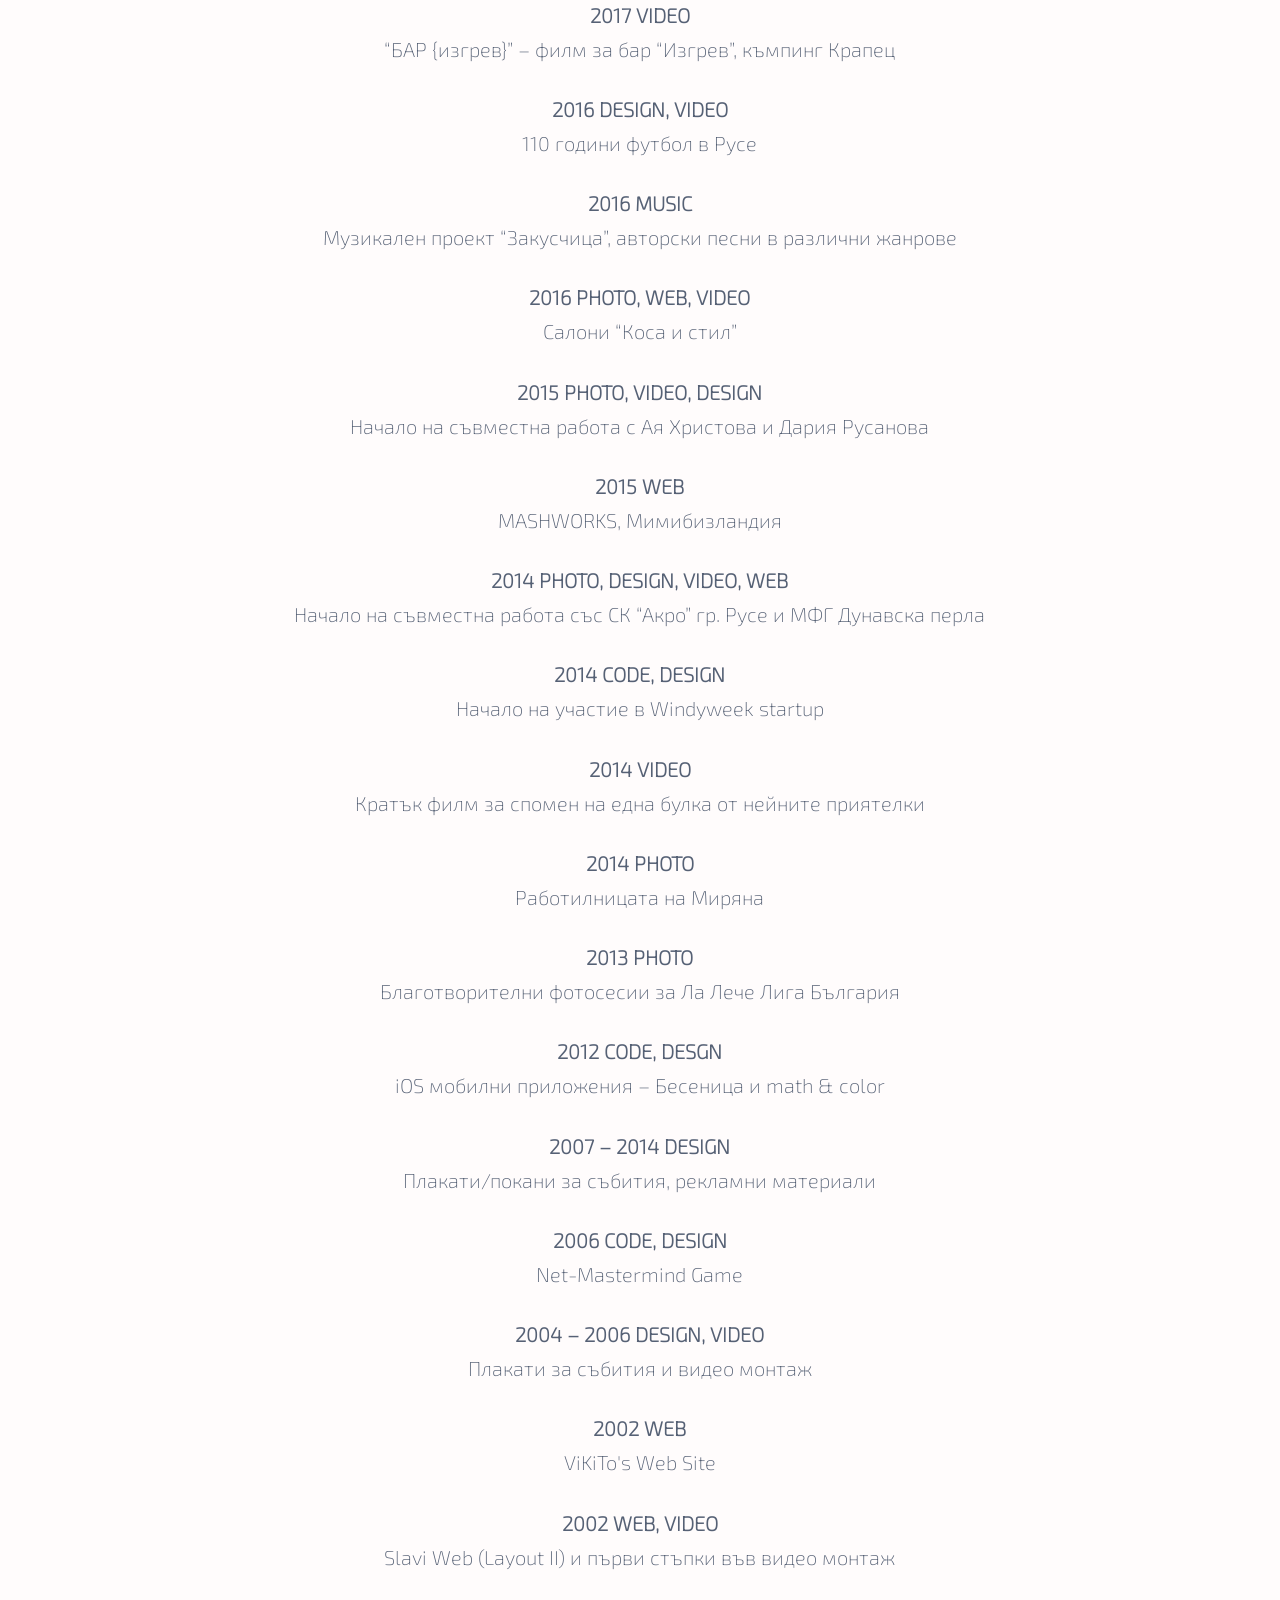
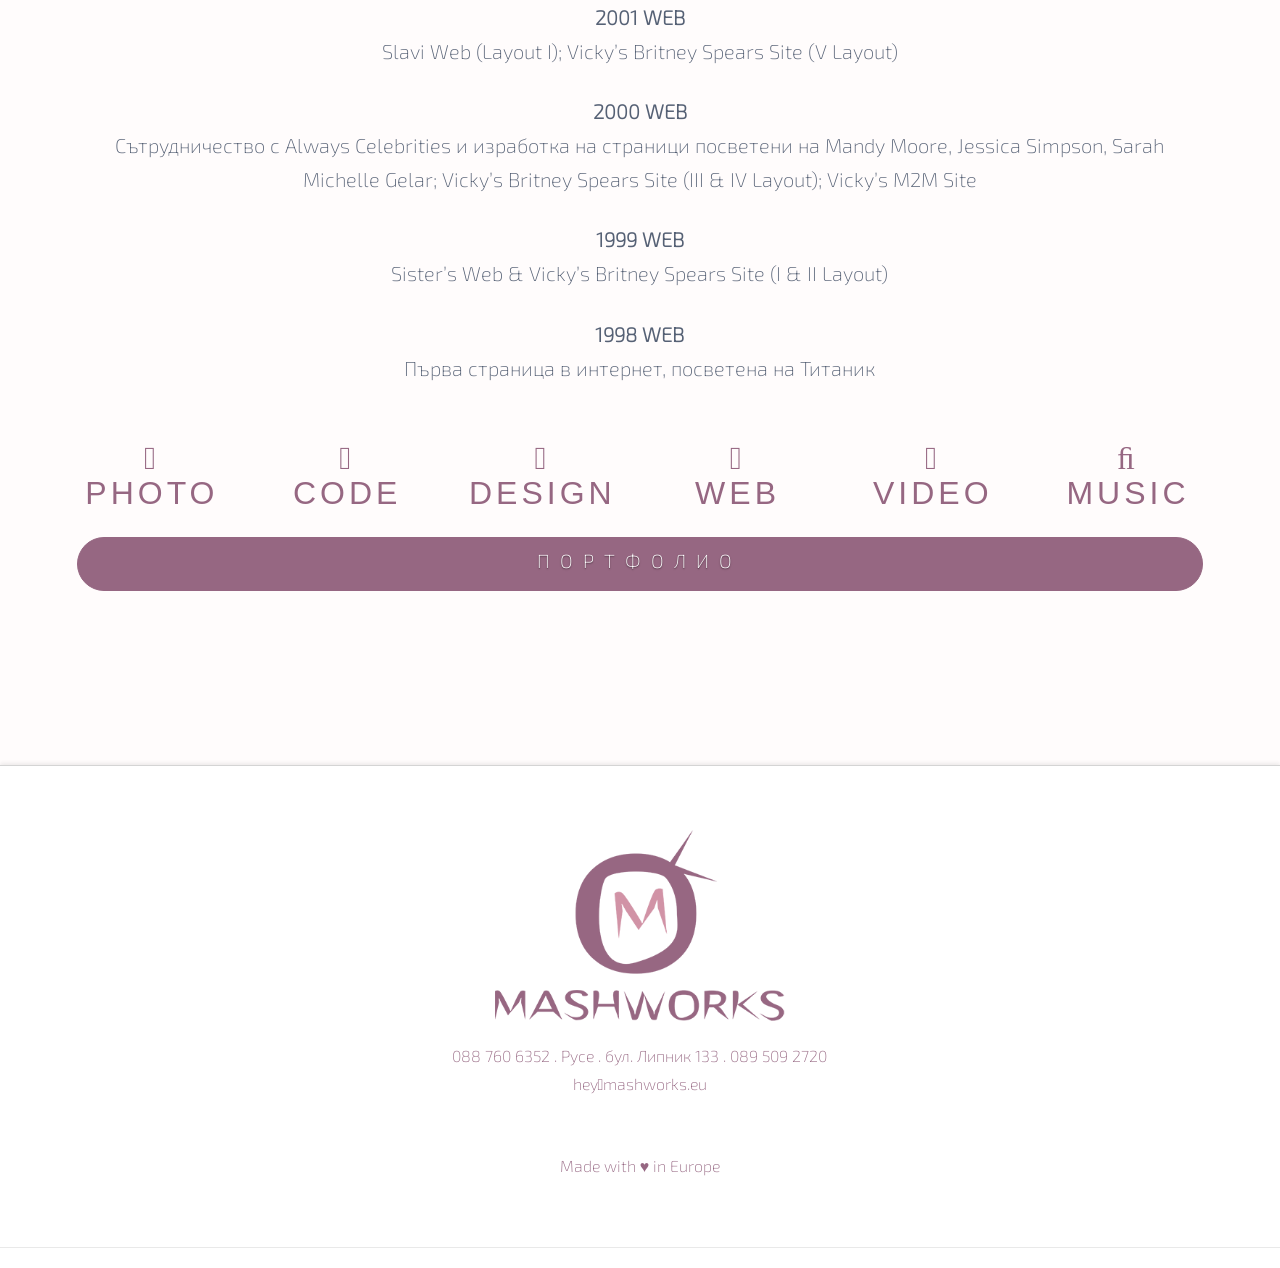
==== commit 0a78fd92: "add seek & jam" ====
--- a/index.html
+++ b/index.html
@@ -22,7 +22,7 @@
 <script type="text/javascript" src="./Mashworks _ mash.works_files/x-shortcodes-head.min.js.изтеглен файл"></script>
 <link rel="canonical" href="https://web.archive.org/web/20210226212248/https://mash.works/">
 <link rel="shortlink" href="https://web.archive.org/web/20210226212248/https://mash.works/">
-<meta property="og:site_name" content="MASHWORKS"><meta property="og:title" content="MASHWORKS"><meta property="og:description" content="Special projects for special people."><meta property="og:image" content="mashworks-logo.webp"><meta property="og:url" content="https://mashworks.eu"><meta property="og:type" content="site"><style id="x-customizer-css-output" type="text/css">a,h1 a:hover,h2 a:hover,h3 a:hover,h4 a:hover,h5 a:hover,h6 a:hover,.x-topbar .p-info a:hover,.x-breadcrumb-wrap a:hover,.widget ul li a:hover,.widget ol li a:hover,.widget.widget_text ul li a,.widget.widget_text ol li a,.widget_nav_menu .current-menu-item > a,.x-widgetbar .widget ul li a:hover,.x-accordion-heading .x-accordion-toggle:hover,.x-comment-author a:hover,.x-comment-time:hover{color:#966782;}a:hover,.widget.widget_text ul li a:hover,.widget.widget_text ol li a:hover,.x-twitter-widget ul li a:hover,.x-recent-posts a:hover .h-recent-posts{color:#d194a6;}.rev_slider_wrapper,a.x-img-thumbnail:hover,.x-slider-container.below,.page-template-template-blank-3-php .x-slider-container.above,.page-template-template-blank-6-php .x-slider-container.above{border-color:#966782;}.entry-thumb:before,.pagination span.current,.flex-direction-nav a,.flex-control-nav a:hover,.flex-control-nav a.flex-active,.jp-play-bar,.jp-volume-bar-value,.x-dropcap,.x-skill-bar .bar,.x-pricing-column.featured h2,.h-comments-title small,.x-entry-share .x-share:hover,.x-highlight,.x-recent-posts .x-recent-posts-img,.x-recent-posts .x-recent-posts-img:before{background-color:#966782;}.x-recent-posts a:hover .x-recent-posts-img{background-color:#d194a6;}.x-nav-tabs > .active > a,.x-nav-tabs > .active > a:hover{box-shadow:inset 0 3px 0 0 #966782;}.x-container-fluid.width{width:88%;}.x-container-fluid.max{max-width:1200px;}.x-main{width:69.536945%;}.x-sidebar{width:25.536945%;}.x-topbar .p-info,.x-topbar .p-info a,.x-navbar .desktop .x-nav > li > a,.x-navbar .desktop .sub-menu a,.x-navbar .mobile .x-nav li > a,.x-breadcrumb-wrap a,.x-breadcrumbs .delimiter{color:#d194a6;}.x-navbar .desktop .x-nav > li > a:hover,.x-navbar .desktop .x-nav > .x-active > a,.x-navbar .desktop .x-nav > .current-menu-item > a,.x-navbar .desktop .sub-menu a:hover,.x-navbar .desktop .sub-menu .x-active > a,.x-navbar .desktop .sub-menu .current-menu-item > a,.x-navbar .desktop .x-nav .x-megamenu > .sub-menu > li > a,.x-navbar .mobile .x-nav li > a:hover,.x-navbar .mobile .x-nav .x-active > a,.x-navbar .mobile .x-nav .current-menu-item > a{color:#966782;}.x-navbar .desktop .x-nav > li > a:hover,.x-navbar .desktop .x-nav > .x-active > a,.x-navbar .desktop .x-nav > .current-menu-item > a{box-shadow:inset 0 4px 0 0 #966782;}.x-navbar .desktop .x-nav > li > a{height:48px;padding-top:19px;}.x-navbar .desktop .x-nav > li ul{top:33px;;}.x-comment-author,.x-comment-time,.comment-form-author label,.comment-form-email label,.comment-form-url label,.comment-form-rating label,.comment-form-comment label,.widget_calendar #wp-calendar caption,.widget.widget_rss li .rsswidget{font-family:Antic Didone;font-weight:100;text-transform:uppercase;}.p-landmark-sub,.p-meta,input,button,select,textarea{font-family:Exo 2;}.widget ul li a,.widget ol li a,.x-comment-time{color:#566175;}.widget_text ol li a,.widget_text ul li a{color:#966782;}.widget_text ol li a:hover,.widget_text ul li a:hover{color:#d194a6;}.comment-form-author label,.comment-form-email label,.comment-form-url label,.comment-form-rating label,.comment-form-comment label,.widget_calendar #wp-calendar th,.p-landmark-sub strong,.widget_tag_cloud .tagcloud a:hover,.widget_tag_cloud .tagcloud a:active,.entry-footer a:hover,.entry-footer a:active,.x-breadcrumbs .current,.x-comment-author,.x-comment-author a{color:#966782;}.widget_calendar #wp-calendar th{border-color:#966782;}.h-feature-headline span i{background-color:#966782;}@media (max-width:979px){.x-widgetbar{left:0;right:0;}}body{font-size:16px;font-style:normal;font-weight:200;color:#566175;background-color:#fffcfc;}a:focus,select:focus,input[type="file"]:focus,input[type="radio"]:focus,input[type="submit"]:focus,input[type="checkbox"]:focus{outline:thin dotted #333;outline:5px auto #966782;outline-offset:-1px;}h1,h2,h3,h4,h5,h6,.h1,.h2,.h3,.h4,.h5,.h6{font-style:normal;font-weight:100;letter-spacing:-1px;text-transform:uppercase;}.w-h{font-weight:100 !important;}.x-main.full{float:none;display:block;width:auto;}@media (max-width:979px){.x-main.full,.x-main.left,.x-main.right,.x-sidebar.left,.x-sidebar.right{float:none;display:block;width:auto !important;}}.entry-header,.entry-content{font-size:20px;}.x-brand{font-style:normal;font-weight:300;letter-spacing:-3px;}.x-brand img{width:3.5px;}body,input,button,select,textarea{font-family:"Exo 2","Helvetica Neue",Helvetica,sans-serif;}h1,h2,h3,h4,h5,h6,.h1,.h2,.h3,.h4,.h5,.h6{font-family:"Antic Didone","Helvetica Neue",Helvetica,sans-serif;}.x-brand{font-family:"ABeeZee","Helvetica Neue",Helvetica,sans-serif;}.x-navbar .x-nav > li > a{font-family:"Lato","Helvetica Neue",Helvetica,sans-serif;}h1,h2,h3,h4,h5,h6,.h1,.h2,.h3,.h4,.h5,.h6,h1 a,h2 a,h3 a,h4 a,h5 a,h6 a,.h1 a,.h2 a,.h3 a,.h4 a,.h5 a,.h6 a,blockquote{color:#966782;}.cfc-h-tx{color:#966782 !important;}.cfc-h-bd{border-color:#966782 !important;}.cfc-h-bg{background-color:#966782 !important;}.cfc-b-tx{color:#566175 !important;}.cfc-b-bd{border-color:#566175 !important;}.cfc-b-bg{background-color:#566175 !important;}.x-navbar{font-size:14px;}body.x-navbar-fixed-top-active .x-navbar-wrap{height:48px;}.x-navbar-inner{min-height:48px;}.x-logobar-inner{padding-top:30px;padding-bottom:1px;}.x-brand{font-size:54px;font-size:5.4rem;}.x-navbar .x-brand{margin-top:10px;}.x-navbar .x-nav > li > a{font-style:normal;font-weight:300;text-transform:uppercase;}.x-btn-navbar{margin-top:20px;;}.x-btn-navbar,.x-btn-navbar.collapsed{font-size:24px;}@media (max-width:979px){body.x-navbar-fixed-top-active .x-navbar-wrap{height:auto;}}.x-btn,.button,[type="submit"]{color:#ffffff;border-color:#966782;background-color:#966782;}.x-btn:hover,.button:hover,[type="submit"]:hover{color:#ffffff;border-color:#966782;background-color:#d194a6;}.x-btn.x-btn-real,.x-btn.x-btn-real:hover{margin-bottom:0.25em;text-shadow:0 0.075em 0.075em rgba(0,0,0,0.65);}.x-btn.x-btn-real{box-shadow:0 0.25em 0 0 #a71000,0 4px 9px rgba(0,0,0,0.75);}.x-btn.x-btn-real:hover{box-shadow:0 0.25em 0 0 #a71000,0 4px 9px rgba(0,0,0,0.75);}.x-btn.x-btn-flat,.x-btn.x-btn-flat:hover{margin-bottom:0;text-shadow:0 0.075em 0.075em rgba(0,0,0,0.65);box-shadow:none;}.x-btn.x-btn-transparent,.x-btn.x-btn-transparent:hover{margin-bottom:0;border-width:3px;text-shadow:none;text-transform:uppercase;background-color:transparent;box-shadow:none;}.x-btn-circle-wrap:before{width:172px;height:43px;background:url(https://web.archive.org/web/20210226212248im_/https://mash.works/wp-content/themes/x/framework/img/global/btn-circle-top-small.png) center center no-repeat;-webkit-background-size:172px 43px;background-size:172px 43px;}.x-btn-circle-wrap:after{width:190px;height:43px;background:url(https://web.archive.org/web/20210226212248im_/https://mash.works/wp-content/themes/x/framework/img/global/btn-circle-bottom-small.png) center center no-repeat;-webkit-background-size:190px 43px;background-size:190px 43px;}.x-btn,.x-btn:hover,.button,.button:hover,[type="submit"],[type="submit"]:hover{text-shadow:0 0.075em 0.075em rgba(0,0,0,0.5);}.x-btn,.button,[type="submit"]{border-radius:0.25em;}.h-widget:before,.x-flickr-widget .h-widget:before,.x-dribbble-widget .h-widget:before{position:relative;font-weight:normal;font-style:normal;line-height:1;text-decoration:inherit;-webkit-font-smoothing:antialiased;speak:none;}.h-widget:before{padding-right:0.4em;font-family:"fontawesome";}.x-flickr-widget .h-widget:before,.x-dribbble-widget .h-widget:before{top:0.025em;padding-right:0.35em;font-family:"foundationsocial";font-size:0.785em;}.widget_archive .h-widget:before{content:"\f040";top:-0.045em;font-size:0.925em;}.widget_calendar .h-widget:before{content:"\f073";top:-0.0825em;font-size:0.85em;}.widget_categories .h-widget:before,.widget_product_categories .h-widget:before{content:"\f02e";font-size:0.95em;}.widget_nav_menu .h-widget:before,.widget_layered_nav .h-widget:before{content:"\f0c9";}.widget_meta .h-widget:before{content:"\f0fe";top:-0.065em;font-size:0.895em;}.widget_pages .h-widget:before{content:"\f0f6";top:-0.065em;font-size:0.85em;}.widget_recent_reviews .h-widget:before,.widget_recent_comments .h-widget:before{content:"\f086";top:-0.065em;font-size:0.895em;}.widget_recent_entries .h-widget:before{content:"\f02d";top:-0.045em;font-size:0.875em;}.widget_rss .h-widget:before{content:"\f09e";padding-right:0.2em;}.widget_search .h-widget:before,.widget_product_search .h-widget:before{content:"\f0a4";top:-0.075em;font-size:0.85em;}.widget_tag_cloud .h-widget:before,.widget_product_tag_cloud .h-widget:before{content:"\f02c";font-size:0.925em;}.widget_text .h-widget:before{content:"\f054";padding-right:0.4em;font-size:0.925em;}.x-dribbble-widget .h-widget:before{content:"\f009";}.x-flickr-widget .h-widget:before{content:"\f010";padding-right:0.35em;}.widget_best_sellers .h-widget:before{content:"\f091";top:-0.0975em;font-size:0.815em;}.widget_shopping_cart .h-widget:before{content:"\f07a";top:-0.05em;font-size:0.945em;}.widget_products .h-widget:before{content:"\f0f2";top:-0.05em;font-size:0.945em;}.widget_featured_products .h-widget:before{content:"\f0a3";}.widget_layered_nav_filters .h-widget:before{content:"\f046";top:1px;}.widget_onsale .h-widget:before{content:"\f02b";font-size:0.925em;}.widget_price_filter .h-widget:before{content:"\f0d6";font-size:1.025em;}.widget_random_products .h-widget:before{content:"\f074";font-size:0.925em;}.widget_recently_viewed_products .h-widget:before{content:"\f06e";}.widget_recent_products .h-widget:before{content:"\f08d";top:-0.035em;font-size:0.9em;}.widget_top_rated_products .h-widget:before{content:"\f075";top:-0.145em;font-size:0.885em;}</style>
+<meta property="og:site_name" content="MASHWORKS"><meta property="og:title" content="MASHWORKS"><meta property="og:description" content="Special projects for special people."><meta property="og:image" content="https://mashworks.eu/mashworks-logo.webp"><meta property="og:url" content="https://mashworks.eu"><meta property="og:type" content="site"><style id="x-customizer-css-output" type="text/css">a,h1 a:hover,h2 a:hover,h3 a:hover,h4 a:hover,h5 a:hover,h6 a:hover,.x-topbar .p-info a:hover,.x-breadcrumb-wrap a:hover,.widget ul li a:hover,.widget ol li a:hover,.widget.widget_text ul li a,.widget.widget_text ol li a,.widget_nav_menu .current-menu-item > a,.x-widgetbar .widget ul li a:hover,.x-accordion-heading .x-accordion-toggle:hover,.x-comment-author a:hover,.x-comment-time:hover{color:#966782;}a:hover,.widget.widget_text ul li a:hover,.widget.widget_text ol li a:hover,.x-twitter-widget ul li a:hover,.x-recent-posts a:hover .h-recent-posts{color:#d194a6;}.rev_slider_wrapper,a.x-img-thumbnail:hover,.x-slider-container.below,.page-template-template-blank-3-php .x-slider-container.above,.page-template-template-blank-6-php .x-slider-container.above{border-color:#966782;}.entry-thumb:before,.pagination span.current,.flex-direction-nav a,.flex-control-nav a:hover,.flex-control-nav a.flex-active,.jp-play-bar,.jp-volume-bar-value,.x-dropcap,.x-skill-bar .bar,.x-pricing-column.featured h2,.h-comments-title small,.x-entry-share .x-share:hover,.x-highlight,.x-recent-posts .x-recent-posts-img,.x-recent-posts .x-recent-posts-img:before{background-color:#966782;}.x-recent-posts a:hover .x-recent-posts-img{background-color:#d194a6;}.x-nav-tabs > .active > a,.x-nav-tabs > .active > a:hover{box-shadow:inset 0 3px 0 0 #966782;}.x-container-fluid.width{width:88%;}.x-container-fluid.max{max-width:1200px;}.x-main{width:69.536945%;}.x-sidebar{width:25.536945%;}.x-topbar .p-info,.x-topbar .p-info a,.x-navbar .desktop .x-nav > li > a,.x-navbar .desktop .sub-menu a,.x-navbar .mobile .x-nav li > a,.x-breadcrumb-wrap a,.x-breadcrumbs .delimiter{color:#d194a6;}.x-navbar .desktop .x-nav > li > a:hover,.x-navbar .desktop .x-nav > .x-active > a,.x-navbar .desktop .x-nav > .current-menu-item > a,.x-navbar .desktop .sub-menu a:hover,.x-navbar .desktop .sub-menu .x-active > a,.x-navbar .desktop .sub-menu .current-menu-item > a,.x-navbar .desktop .x-nav .x-megamenu > .sub-menu > li > a,.x-navbar .mobile .x-nav li > a:hover,.x-navbar .mobile .x-nav .x-active > a,.x-navbar .mobile .x-nav .current-menu-item > a{color:#966782;}.x-navbar .desktop .x-nav > li > a:hover,.x-navbar .desktop .x-nav > .x-active > a,.x-navbar .desktop .x-nav > .current-menu-item > a{box-shadow:inset 0 4px 0 0 #966782;}.x-navbar .desktop .x-nav > li > a{height:48px;padding-top:19px;}.x-navbar .desktop .x-nav > li ul{top:33px;;}.x-comment-author,.x-comment-time,.comment-form-author label,.comment-form-email label,.comment-form-url label,.comment-form-rating label,.comment-form-comment label,.widget_calendar #wp-calendar caption,.widget.widget_rss li .rsswidget{font-family:Antic Didone;font-weight:100;text-transform:uppercase;}.p-landmark-sub,.p-meta,input,button,select,textarea{font-family:Exo 2;}.widget ul li a,.widget ol li a,.x-comment-time{color:#566175;}.widget_text ol li a,.widget_text ul li a{color:#966782;}.widget_text ol li a:hover,.widget_text ul li a:hover{color:#d194a6;}.comment-form-author label,.comment-form-email label,.comment-form-url label,.comment-form-rating label,.comment-form-comment label,.widget_calendar #wp-calendar th,.p-landmark-sub strong,.widget_tag_cloud .tagcloud a:hover,.widget_tag_cloud .tagcloud a:active,.entry-footer a:hover,.entry-footer a:active,.x-breadcrumbs .current,.x-comment-author,.x-comment-author a{color:#966782;}.widget_calendar #wp-calendar th{border-color:#966782;}.h-feature-headline span i{background-color:#966782;}@media (max-width:979px){.x-widgetbar{left:0;right:0;}}body{font-size:16px;font-style:normal;font-weight:200;color:#566175;background-color:#fffcfc;}a:focus,select:focus,input[type="file"]:focus,input[type="radio"]:focus,input[type="submit"]:focus,input[type="checkbox"]:focus{outline:thin dotted #333;outline:5px auto #966782;outline-offset:-1px;}h1,h2,h3,h4,h5,h6,.h1,.h2,.h3,.h4,.h5,.h6{font-style:normal;font-weight:100;letter-spacing:-1px;text-transform:uppercase;}.w-h{font-weight:100 !important;}.x-main.full{float:none;display:block;width:auto;}@media (max-width:979px){.x-main.full,.x-main.left,.x-main.right,.x-sidebar.left,.x-sidebar.right{float:none;display:block;width:auto !important;}}.entry-header,.entry-content{font-size:20px;}.x-brand{font-style:normal;font-weight:300;letter-spacing:-3px;}.x-brand img{width:3.5px;}body,input,button,select,textarea{font-family:"Exo 2","Helvetica Neue",Helvetica,sans-serif;}h1,h2,h3,h4,h5,h6,.h1,.h2,.h3,.h4,.h5,.h6{font-family:"Antic Didone","Helvetica Neue",Helvetica,sans-serif;}.x-brand{font-family:"ABeeZee","Helvetica Neue",Helvetica,sans-serif;}.x-navbar .x-nav > li > a{font-family:"Lato","Helvetica Neue",Helvetica,sans-serif;}h1,h2,h3,h4,h5,h6,.h1,.h2,.h3,.h4,.h5,.h6,h1 a,h2 a,h3 a,h4 a,h5 a,h6 a,.h1 a,.h2 a,.h3 a,.h4 a,.h5 a,.h6 a,blockquote{color:#966782;}.cfc-h-tx{color:#966782 !important;}.cfc-h-bd{border-color:#966782 !important;}.cfc-h-bg{background-color:#966782 !important;}.cfc-b-tx{color:#566175 !important;}.cfc-b-bd{border-color:#566175 !important;}.cfc-b-bg{background-color:#566175 !important;}.x-navbar{font-size:14px;}body.x-navbar-fixed-top-active .x-navbar-wrap{height:48px;}.x-navbar-inner{min-height:48px;}.x-logobar-inner{padding-top:30px;padding-bottom:1px;}.x-brand{font-size:54px;font-size:5.4rem;}.x-navbar .x-brand{margin-top:10px;}.x-navbar .x-nav > li > a{font-style:normal;font-weight:300;text-transform:uppercase;}.x-btn-navbar{margin-top:20px;;}.x-btn-navbar,.x-btn-navbar.collapsed{font-size:24px;}@media (max-width:979px){body.x-navbar-fixed-top-active .x-navbar-wrap{height:auto;}}.x-btn,.button,[type="submit"]{color:#ffffff;border-color:#966782;background-color:#966782;}.x-btn:hover,.button:hover,[type="submit"]:hover{color:#ffffff;border-color:#966782;background-color:#d194a6;}.x-btn.x-btn-real,.x-btn.x-btn-real:hover{margin-bottom:0.25em;text-shadow:0 0.075em 0.075em rgba(0,0,0,0.65);}.x-btn.x-btn-real{box-shadow:0 0.25em 0 0 #a71000,0 4px 9px rgba(0,0,0,0.75);}.x-btn.x-btn-real:hover{box-shadow:0 0.25em 0 0 #a71000,0 4px 9px rgba(0,0,0,0.75);}.x-btn.x-btn-flat,.x-btn.x-btn-flat:hover{margin-bottom:0;text-shadow:0 0.075em 0.075em rgba(0,0,0,0.65);box-shadow:none;}.x-btn.x-btn-transparent,.x-btn.x-btn-transparent:hover{margin-bottom:0;border-width:3px;text-shadow:none;text-transform:uppercase;background-color:transparent;box-shadow:none;}.x-btn-circle-wrap:before{width:172px;height:43px;background:url(https://web.archive.org/web/20210226212248im_/https://mash.works/wp-content/themes/x/framework/img/global/btn-circle-top-small.png) center center no-repeat;-webkit-background-size:172px 43px;background-size:172px 43px;}.x-btn-circle-wrap:after{width:190px;height:43px;background:url(https://web.archive.org/web/20210226212248im_/https://mash.works/wp-content/themes/x/framework/img/global/btn-circle-bottom-small.png) center center no-repeat;-webkit-background-size:190px 43px;background-size:190px 43px;}.x-btn,.x-btn:hover,.button,.button:hover,[type="submit"],[type="submit"]:hover{text-shadow:0 0.075em 0.075em rgba(0,0,0,0.5);}.x-btn,.button,[type="submit"]{border-radius:0.25em;}.h-widget:before,.x-flickr-widget .h-widget:before,.x-dribbble-widget .h-widget:before{position:relative;font-weight:normal;font-style:normal;line-height:1;text-decoration:inherit;-webkit-font-smoothing:antialiased;speak:none;}.h-widget:before{padding-right:0.4em;font-family:"fontawesome";}.x-flickr-widget .h-widget:before,.x-dribbble-widget .h-widget:before{top:0.025em;padding-right:0.35em;font-family:"foundationsocial";font-size:0.785em;}.widget_archive .h-widget:before{content:"\f040";top:-0.045em;font-size:0.925em;}.widget_calendar .h-widget:before{content:"\f073";top:-0.0825em;font-size:0.85em;}.widget_categories .h-widget:before,.widget_product_categories .h-widget:before{content:"\f02e";font-size:0.95em;}.widget_nav_menu .h-widget:before,.widget_layered_nav .h-widget:before{content:"\f0c9";}.widget_meta .h-widget:before{content:"\f0fe";top:-0.065em;font-size:0.895em;}.widget_pages .h-widget:before{content:"\f0f6";top:-0.065em;font-size:0.85em;}.widget_recent_reviews .h-widget:before,.widget_recent_comments .h-widget:before{content:"\f086";top:-0.065em;font-size:0.895em;}.widget_recent_entries .h-widget:before{content:"\f02d";top:-0.045em;font-size:0.875em;}.widget_rss .h-widget:before{content:"\f09e";padding-right:0.2em;}.widget_search .h-widget:before,.widget_product_search .h-widget:before{content:"\f0a4";top:-0.075em;font-size:0.85em;}.widget_tag_cloud .h-widget:before,.widget_product_tag_cloud .h-widget:before{content:"\f02c";font-size:0.925em;}.widget_text .h-widget:before{content:"\f054";padding-right:0.4em;font-size:0.925em;}.x-dribbble-widget .h-widget:before{content:"\f009";}.x-flickr-widget .h-widget:before{content:"\f010";padding-right:0.35em;}.widget_best_sellers .h-widget:before{content:"\f091";top:-0.0975em;font-size:0.815em;}.widget_shopping_cart .h-widget:before{content:"\f07a";top:-0.05em;font-size:0.945em;}.widget_products .h-widget:before{content:"\f0f2";top:-0.05em;font-size:0.945em;}.widget_featured_products .h-widget:before{content:"\f0a3";}.widget_layered_nav_filters .h-widget:before{content:"\f046";top:1px;}.widget_onsale .h-widget:before{content:"\f02b";font-size:0.925em;}.widget_price_filter .h-widget:before{content:"\f0d6";font-size:1.025em;}.widget_random_products .h-widget:before{content:"\f074";font-size:0.925em;}.widget_recently_viewed_products .h-widget:before{content:"\f06e";}.widget_recent_products .h-widget:before{content:"\f08d";top:-0.035em;font-size:0.9em;}.widget_top_rated_products .h-widget:before{content:"\f075";top:-0.145em;font-size:0.885em;}</style>
 
 <link rel="stylesheet" type="text/css" media="all" href="style.css">
 
@@ -130,6 +130,8 @@
 </strong></span>120 години футбол в Русе</p>
 <p class="p1" style="text-align: center;"><span class="s1"><strong>2021 DESIGN<br>
 </strong></span>Изложба "Дар за родината" <br>/ 70 години български държавни архиви и <br>75 години бригадирско движение /</p>
+<p class="p1" style="text-align: center;"><span class="s1"><strong>2017 VIDEO<br>
+</strong></span>Видео клипове - <a href="https://www.youtube.com/@seekjam14">Seek & Jam</a></p>
 <p class="p1" style="text-align: center;"><span class="s1"><strong>2017 DESIGN, VIDEO, PHOTO<br>
 </strong></span>МФГ Дунавска перла</p>
 <p class="p1" style="text-align: center;"><span class="s1"><strong>2017 WEB<br>
